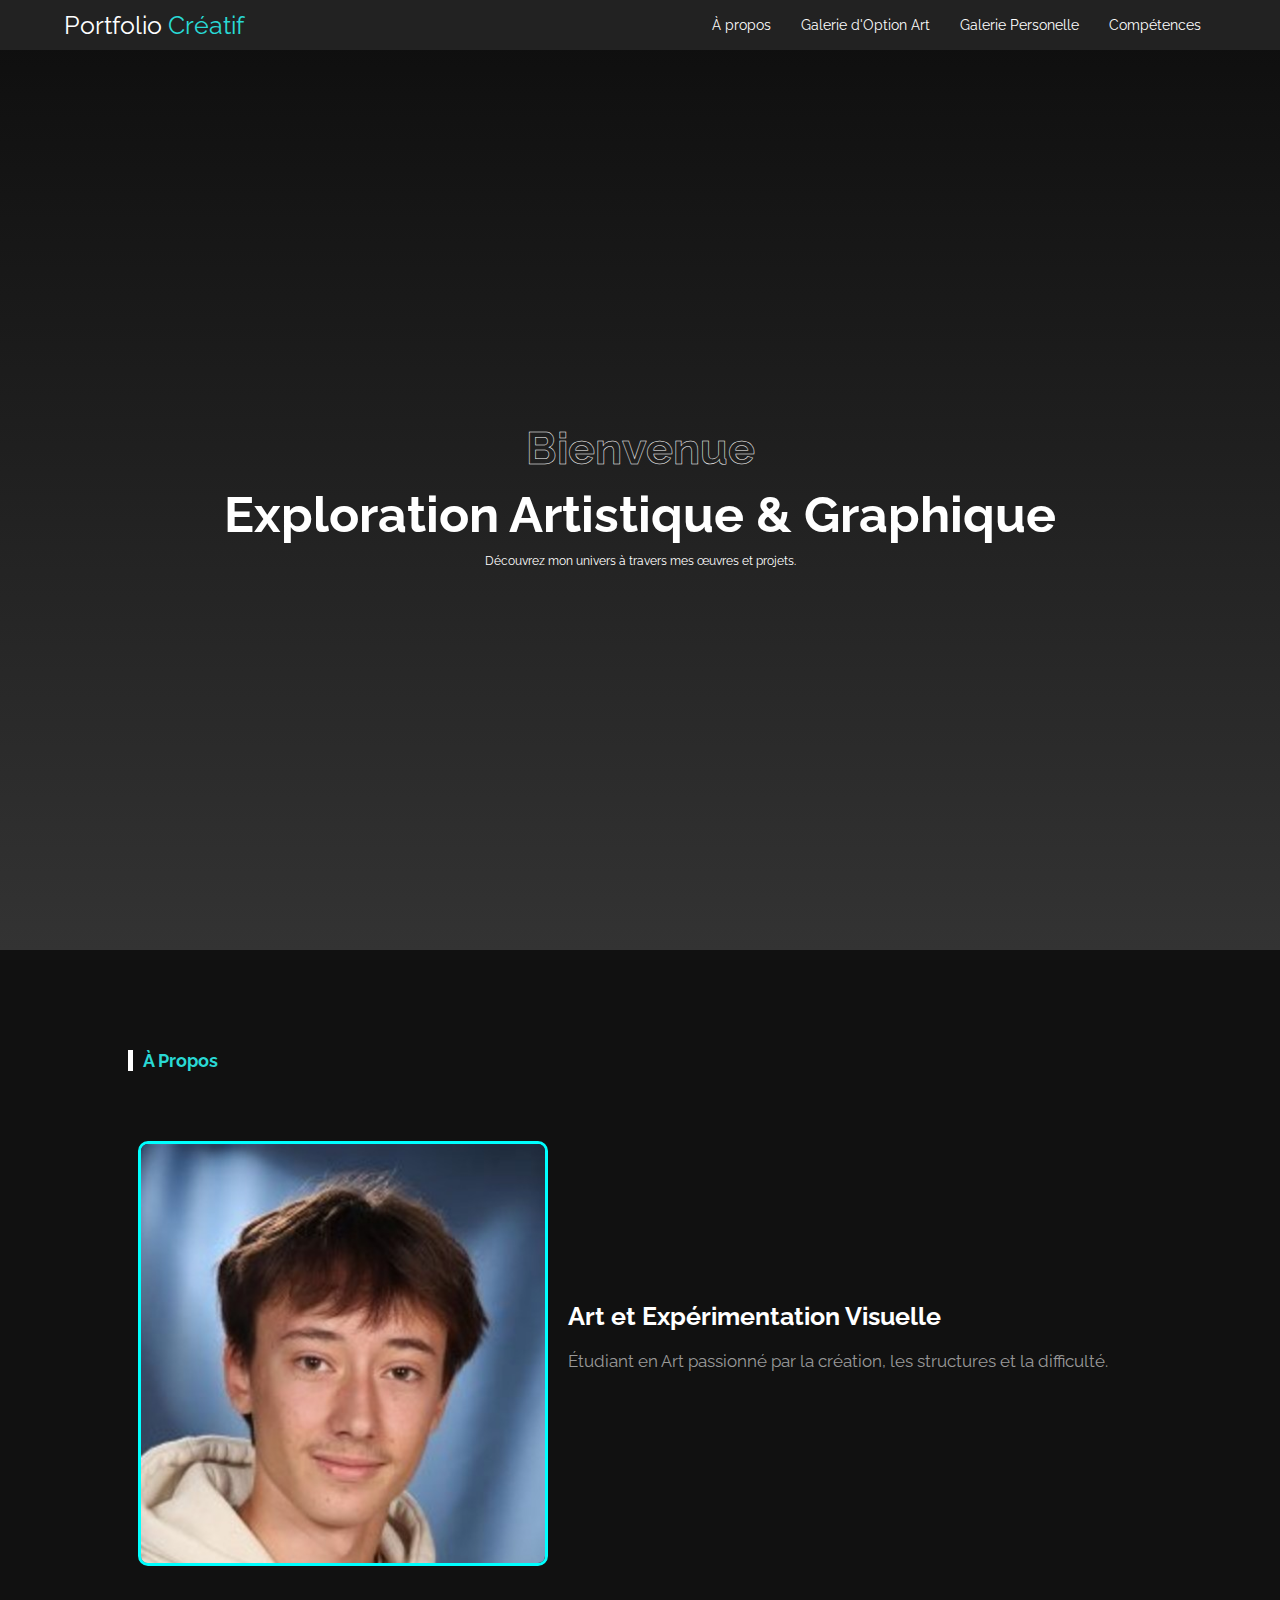
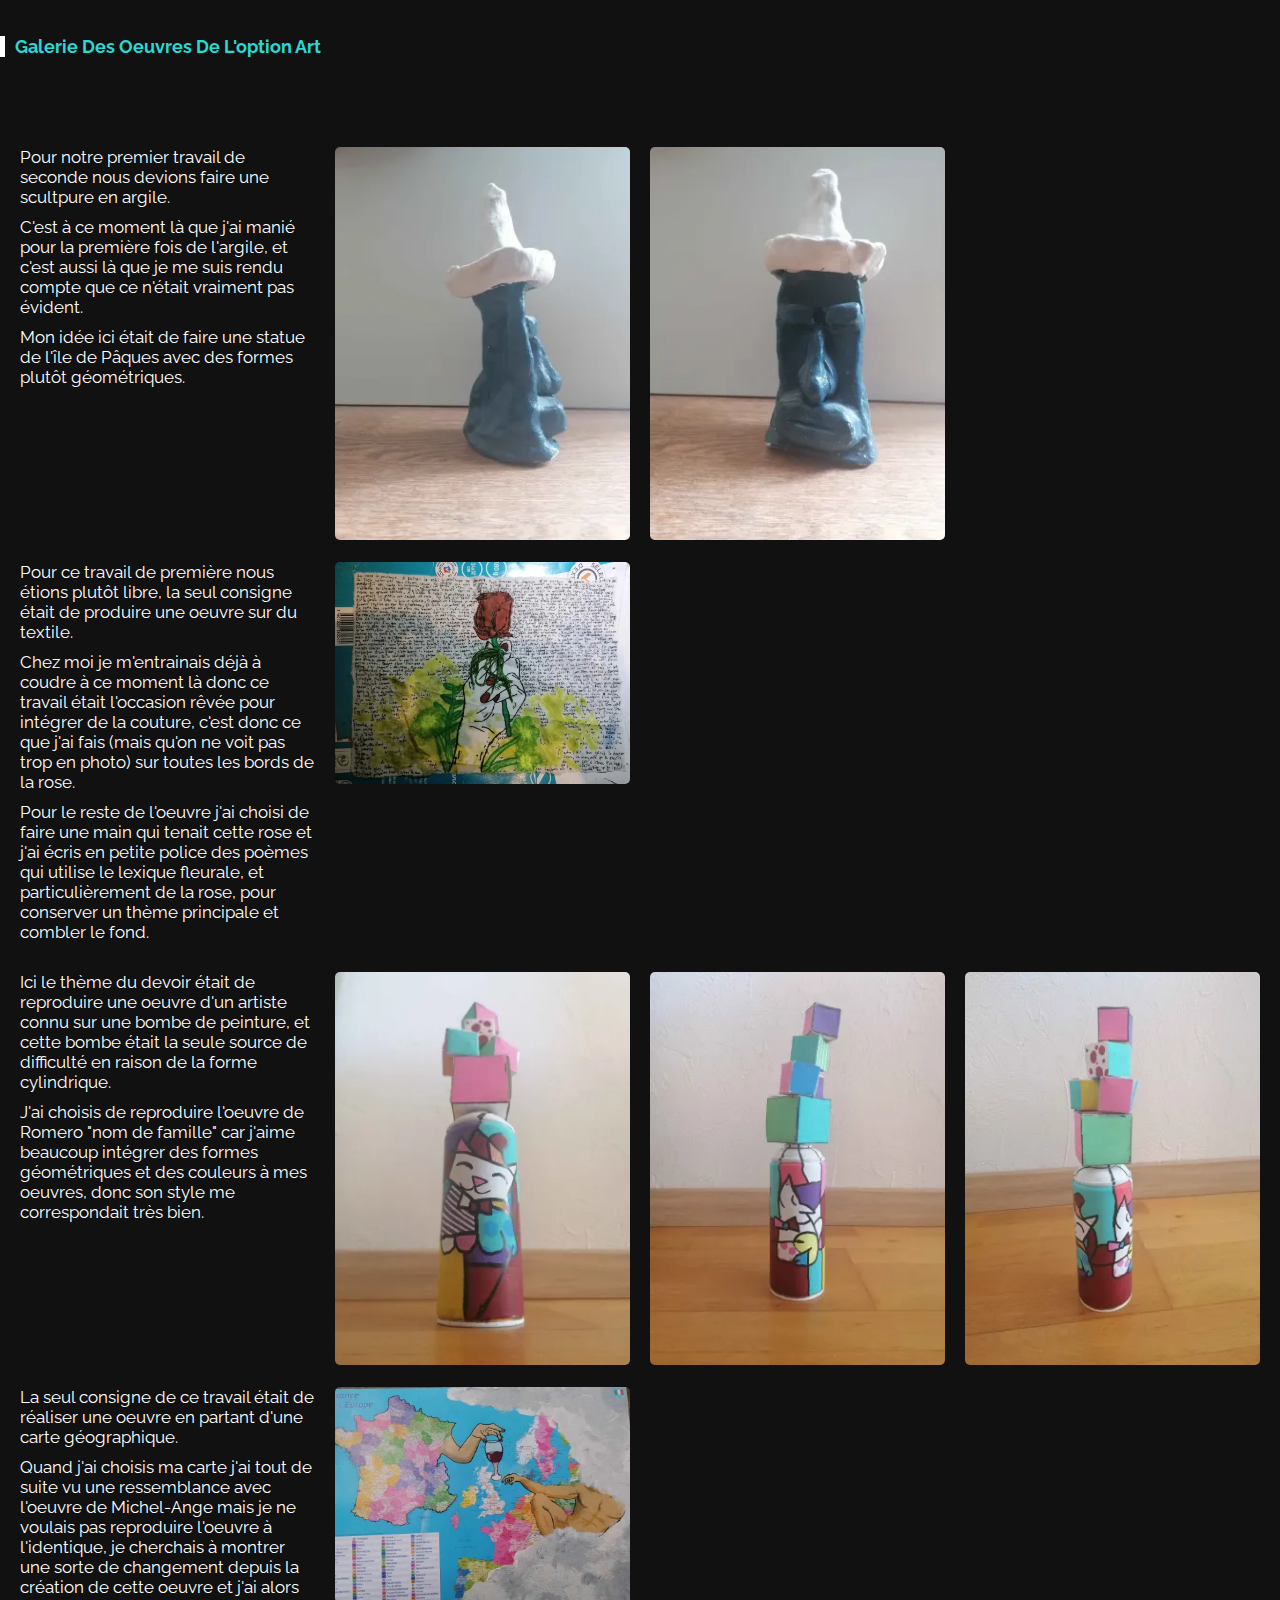
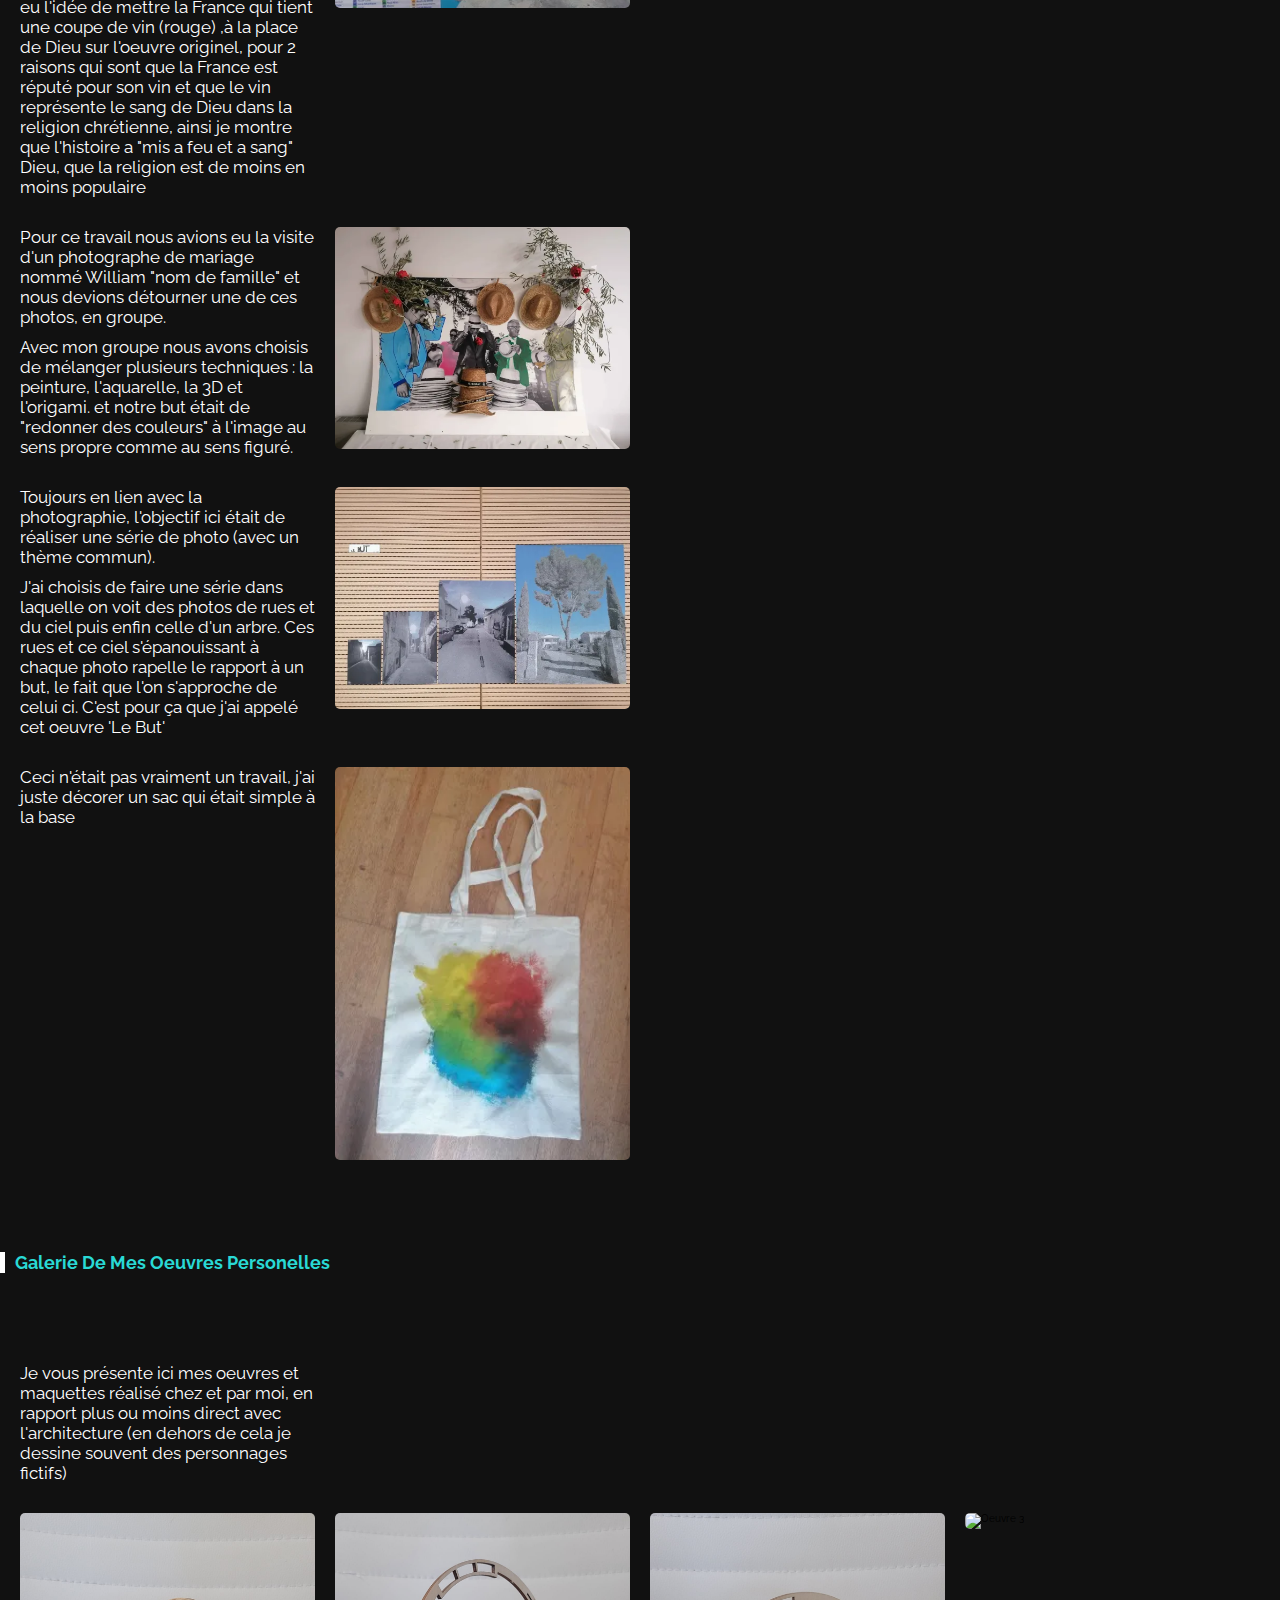
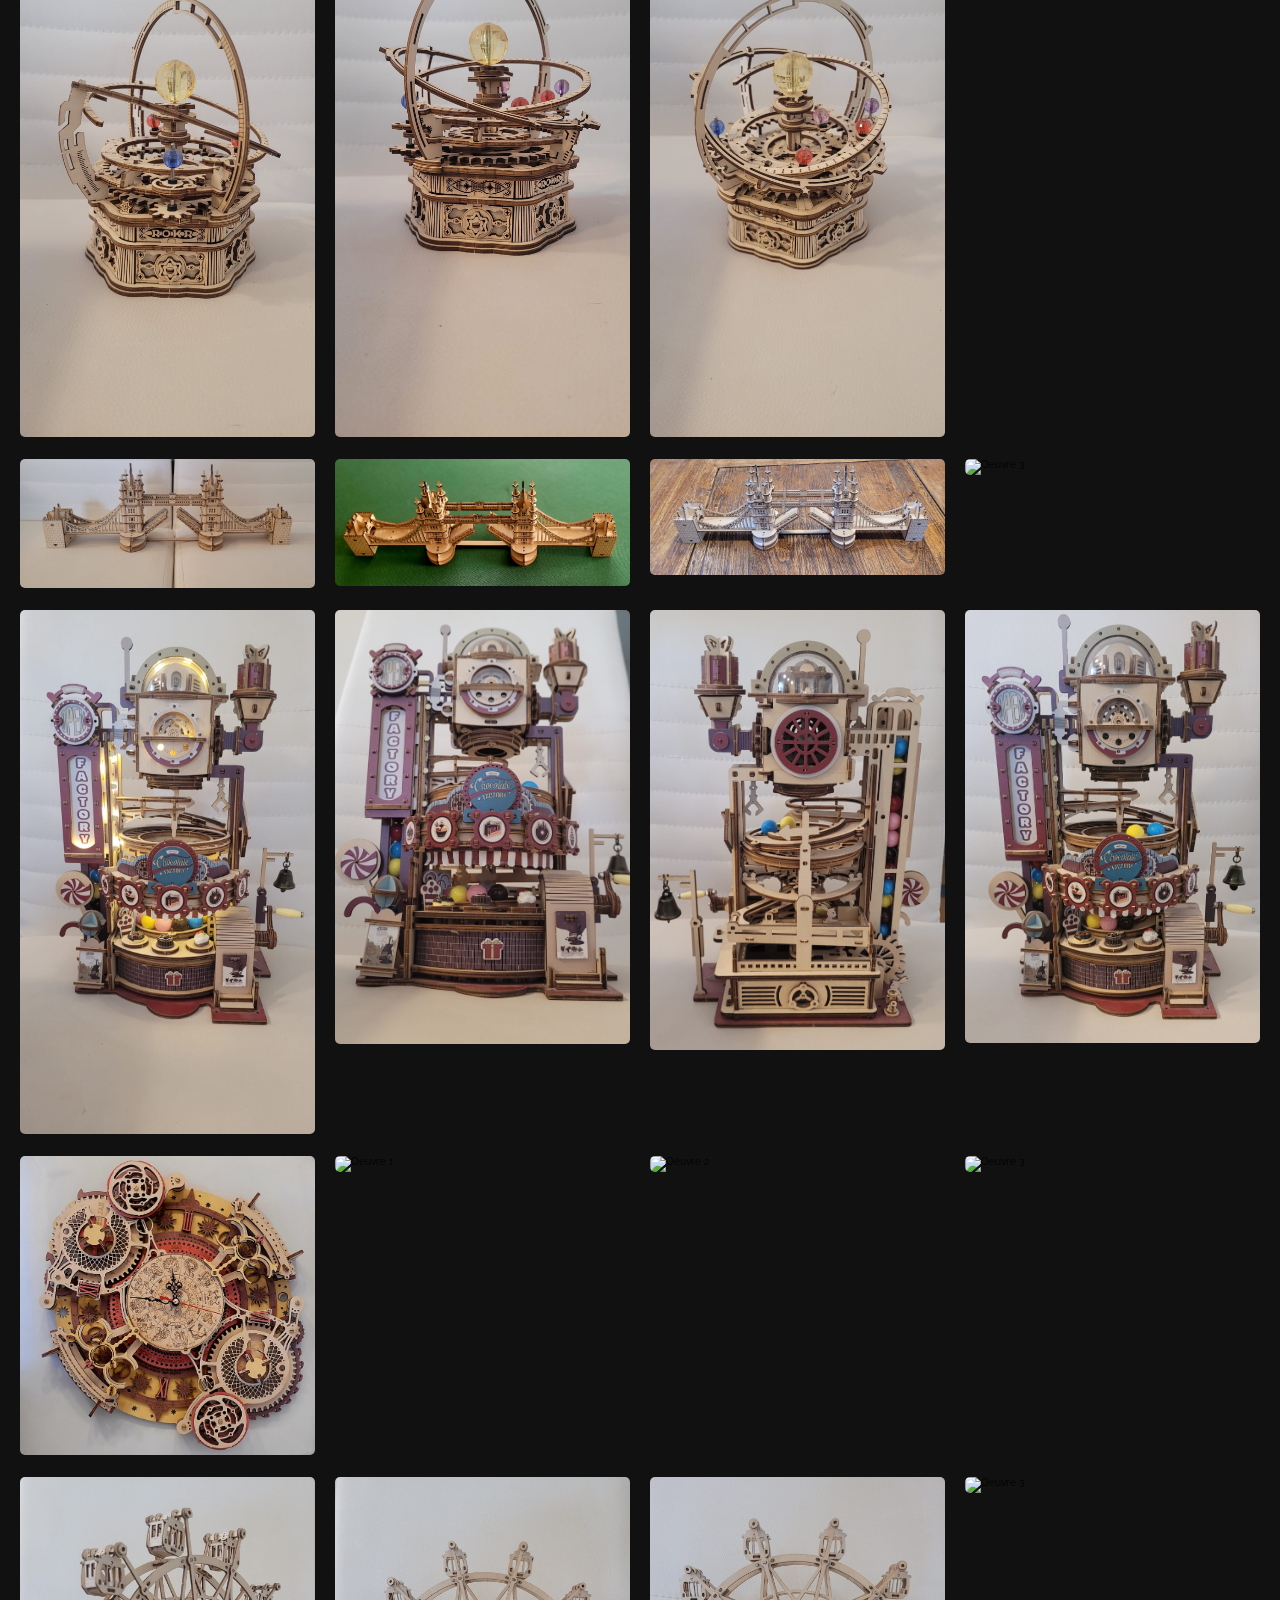
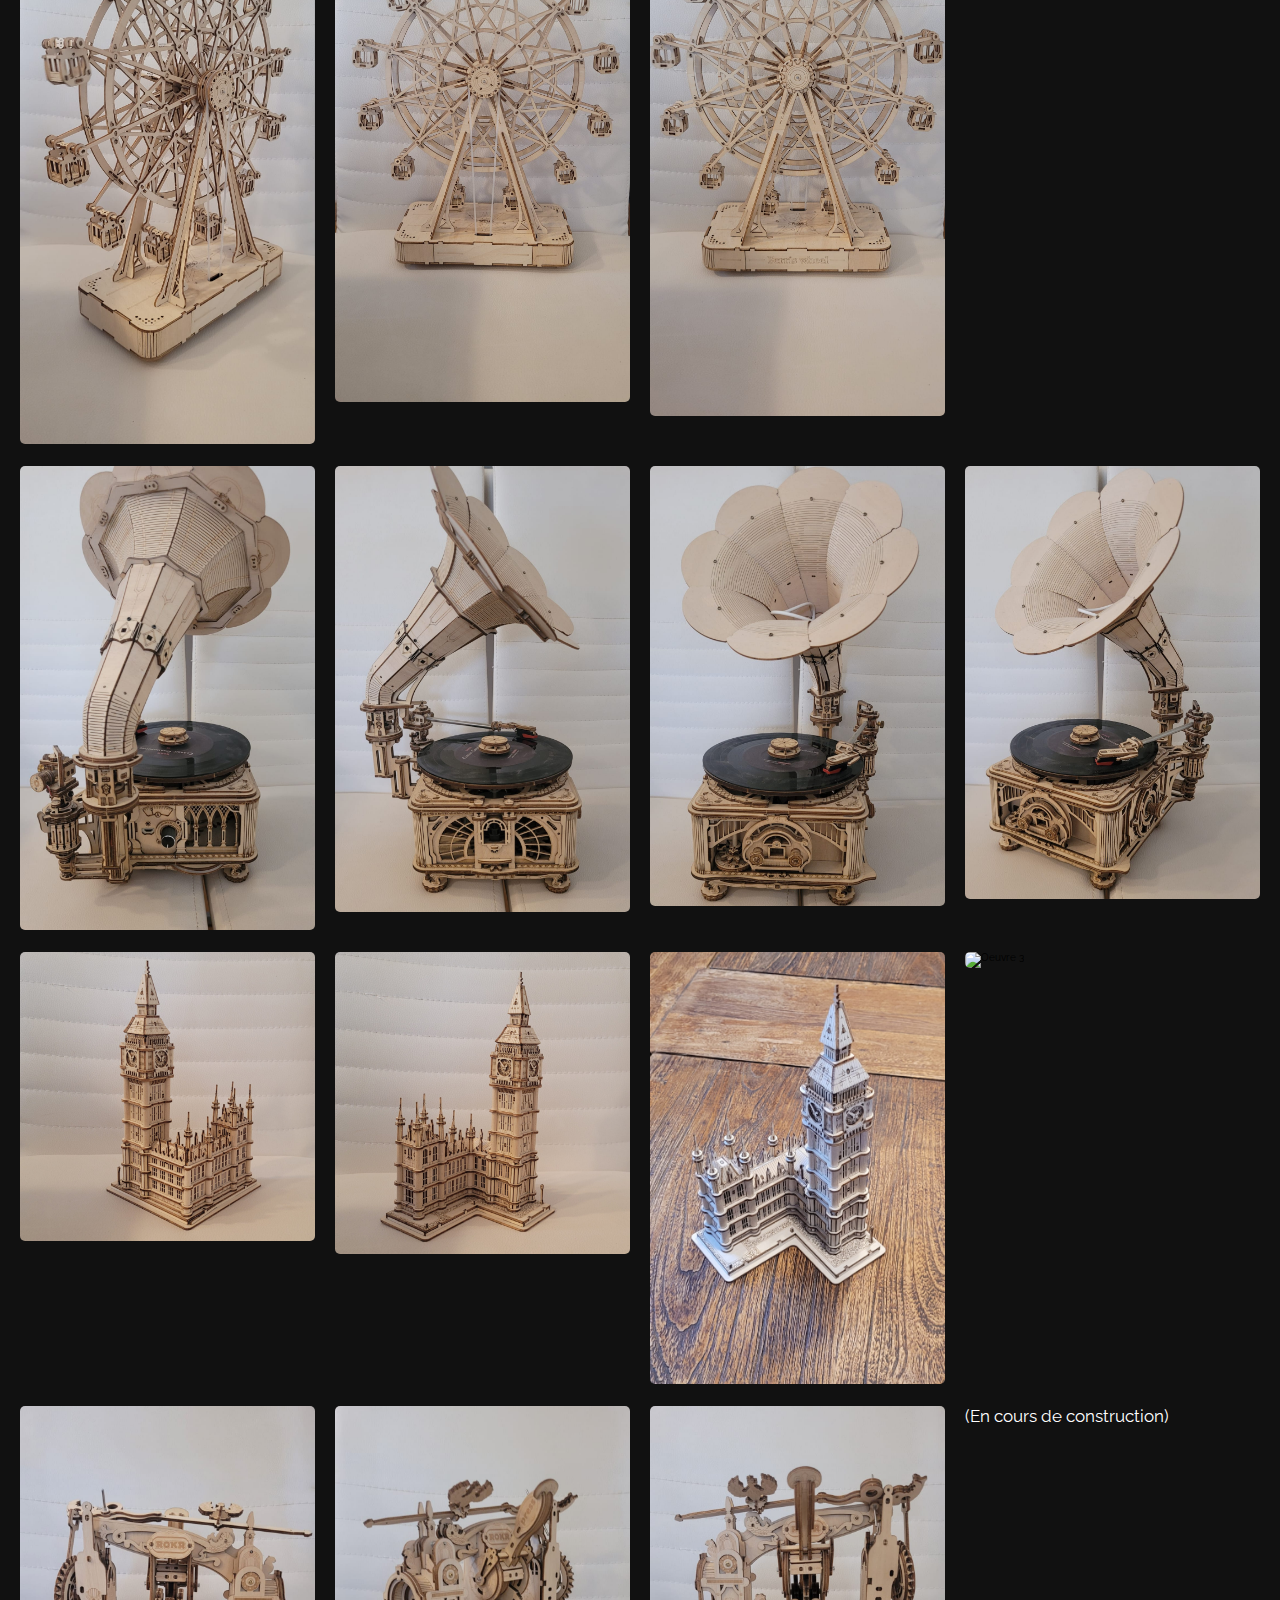
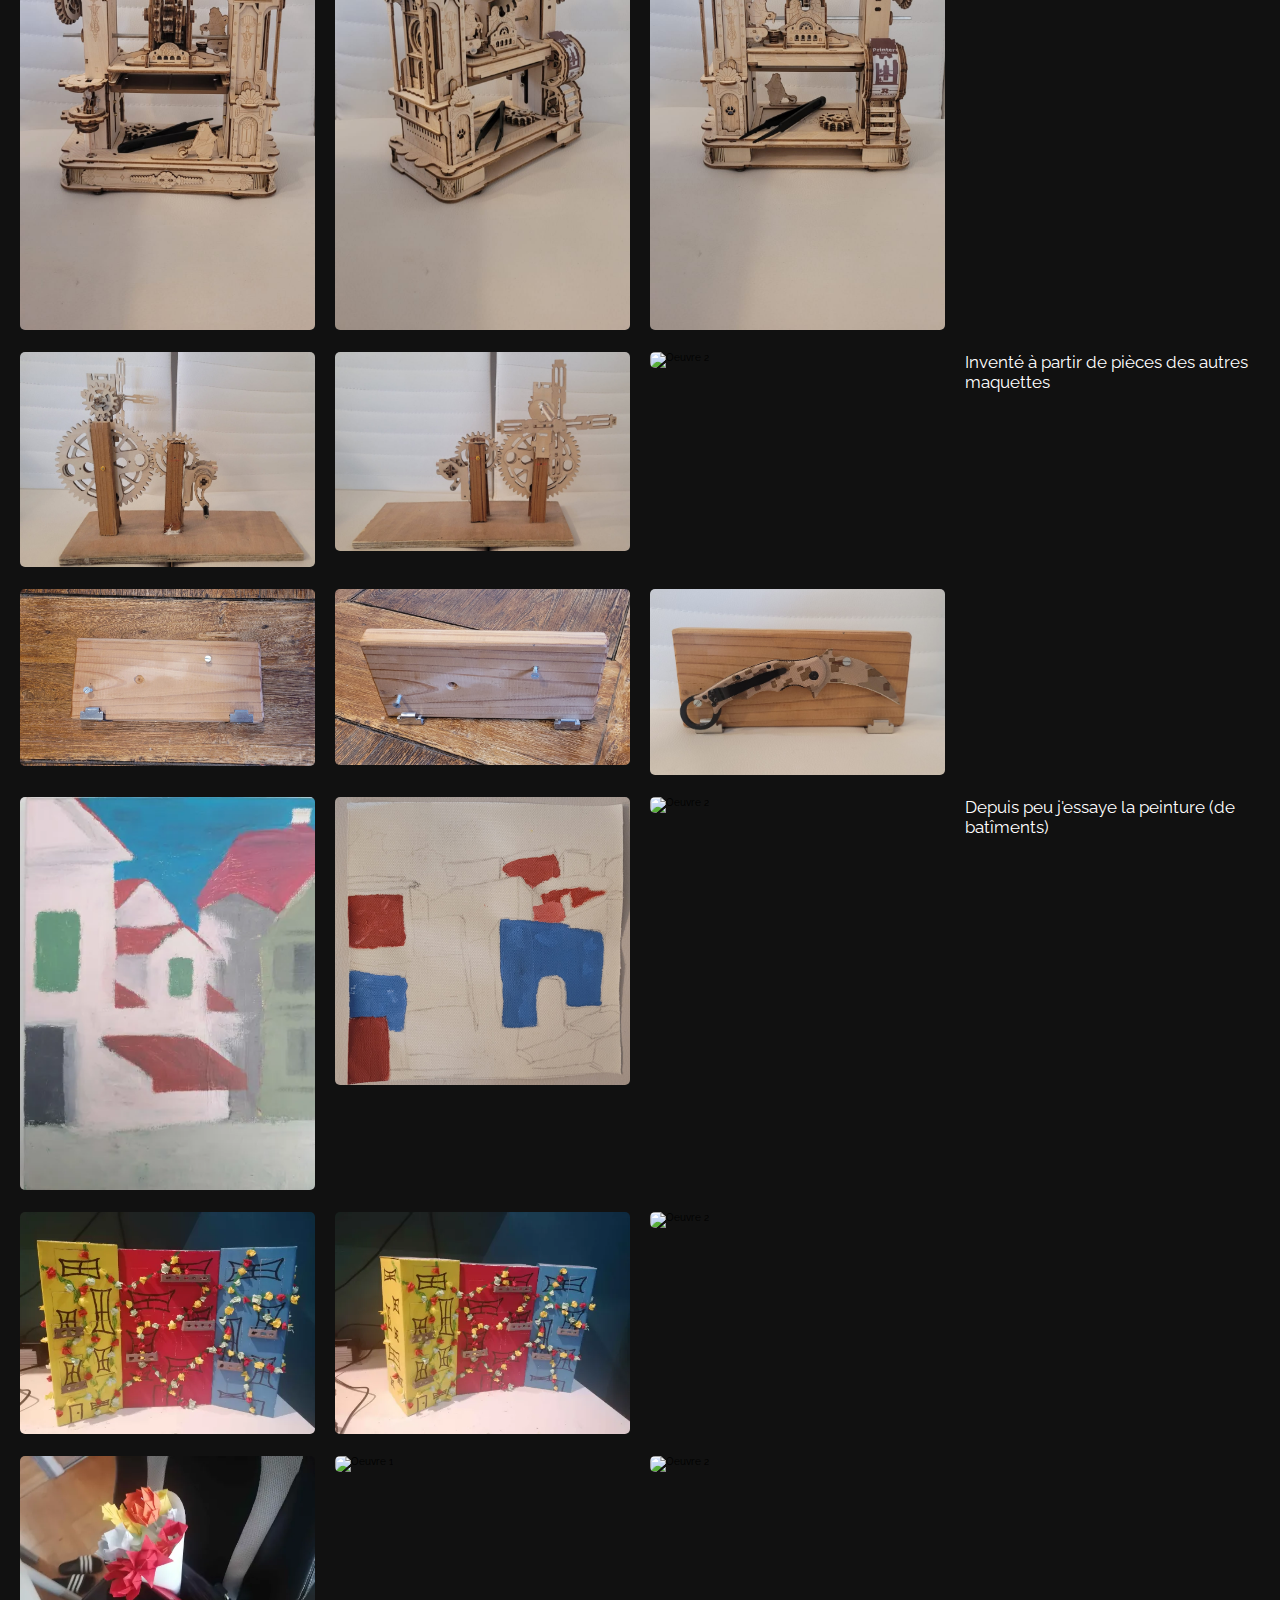
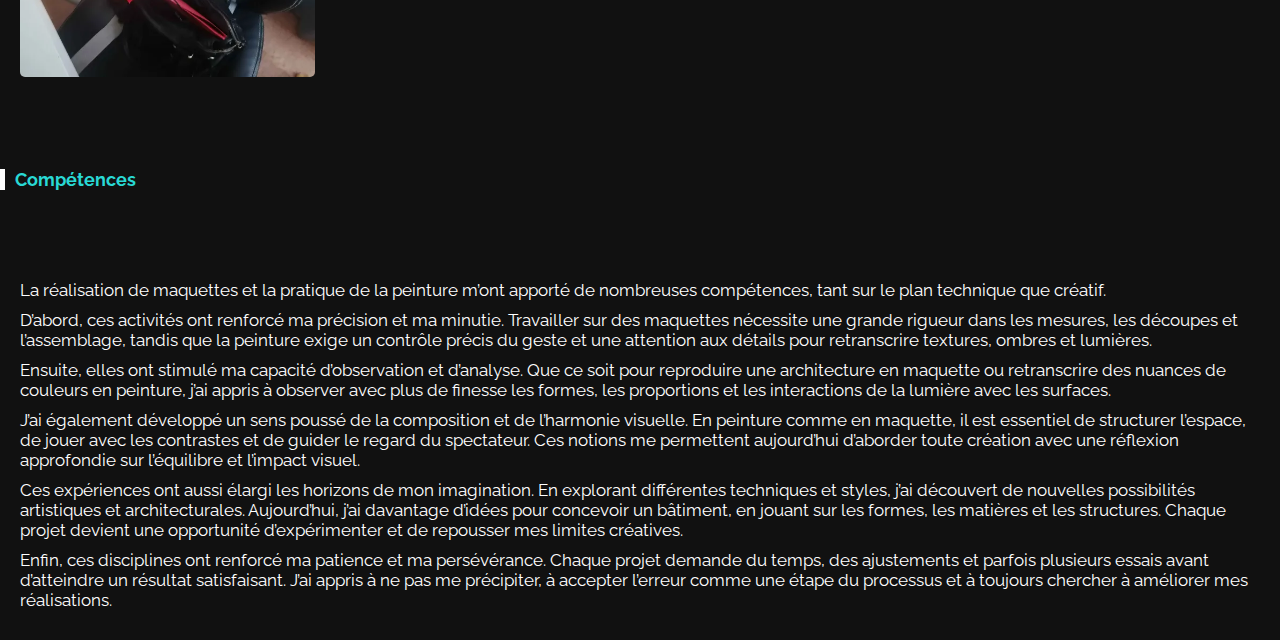
==== index.html @ 77fd4513 "Update and rename Portfolio.html to index.html" ====
<!DOCTYPE html>
<html lang="fr">
<head>
    <meta charset="UTF-8">
    <meta name="viewport" content="width=device-width, initial-scale=1.0">
    <title>CV Créatif</title>
    <link rel="stylesheet" href="CSS.css">
</head>
<body>
    <header>
        <div class="logo">
            <a href="index.html"> <span>Portfolio</span> Créatif</a>
        </div>
        <ul class="menu">
            <li><a href="#a-propos">À propos</a></li>
            <li><a href="#galerie">Galerie d'Option Art</a></li>
            <li><a href="#galeriePerso">Galerie Personelle</a></li>
            <li><a href="#competences">Compétences</a></li>

        </ul>
        <div class="responsive-menu"></div>
    </header>

    <section id="home">
        <h2>Bienvenue</h2>
        <h4>Exploration Artistique & Graphique</h4>
        <p>Découvrez mon univers à travers mes œuvres et projets.</p>
    </section>

    <section id="a-propos">
        <h1 class="title">À propos</h1>
        <div class="img-desc">
            <div class="left">
                <img src="Moi.jpg" alt="Portrait">
            </div>
            <div class="right">
                <h3>Art et Expérimentation Visuelle</h3>
                <p>Étudiant en Art passionné par la création, les structures et la difficulté.</p>
            </div>
        </div>
    </section>

    <section id="galerie">
        <h1 class="title">Galerie des Oeuvres de l'option art</h1>
        <div class="gallery-grid">
            <div>
                <p>Pour notre premier travail de seconde nous devions faire
                une scultpure en argile.</p>
                <p>C'est à ce moment là que j'ai manié pour la première fois
                de l'argile, et c'est aussi là que je me suis rendu compte
                que ce n'était vraiment pas évident.</p>
                <p>Mon idée ici était de faire une statue de l'île de Pâques
                avec des formes plutôt géométriques.</p>
            </div>
            <div class="box">
                <img src="OptionArt/Pâque1.png" alt="Oeuvre 1">
                <div class="overlay">Oeuvre de Seconde</div>
            </div>
            <div class="box">
                <img src="OptionArt/Pâque2.png" alt="Oeuvre 1">
                <div class="overlay">Oeuvre de Seconde</div>
            </div>
            <div>
                <p></p>
            </div>

            <!--2ème ligne-->

            <div>
                <p>Pour ce travail de première nous étions plutôt libre, la
                seul consigne était de produire une oeuvre sur du textile.</p>
                <p>Chez moi je m'entrainais déjà à coudre à ce moment là donc ce
                travail était l'occasion rêvée pour intégrer de la couture,
                c'est donc ce que j'ai fais (mais qu'on ne voit pas trop en photo)
                sur toutes les bords de la rose.</p>
                <p>Pour le reste de l'oeuvre j'ai choisi de faire une main qui tenait cette rose
                et j'ai écris en petite police des poèmes qui utilise le lexique fleurale, et particulièrement
                de la rose, pour conserver un thème principale et combler le fond.
                </p>
            </div>
            <div class="box">
                <img src="OptionArt/RosePoème.png" alt="Oeuvre 1">
                <div class="overlay">Oeuvre de Première</div>
            </div>
            <div>
                <p></p>
            </div>
            <div>
                <p></p>
            </div>

            <!--3ème ligne-->

            <div>
                <p>Ici le thème du devoir était de reproduire une oeuvre d'un artiste connu sur une bombe
                de peinture, et cette bombe était la seule source de difficulté en raison de la forme cylindrique.
                </p>
                <p>J'ai choisis de reproduire l'oeuvre de Romero "nom de famille" car j'aime beaucoup intégrer des formes
                géométriques et des couleurs à mes oeuvres, donc son style me correspondait très bien.
                </p>            
            </div>
            <div class="box">
                <img src="OptionArt/BombeCouleur1.png" alt="Oeuvre 1">
                <div class="overlay">Oeuvre de Première</div>
            </div>
            <div class="box">
                <img src="OptionArt/BombeCouleur3.png" alt="Oeuvre 2">
                <div class="overlay">Oeuvre de Première</div>
            </div>
            <div class="box">
                <img src="OptionArt/BombeCouleur4.png" alt="Oeuvre 3">
                <div class="overlay">Oeuvre de Première</div>
            </div>

            <!--4ème ligne-->
            
            <div>
                <p>La seul consigne de ce travail était de réaliser une oeuvre en partant d'une carte géographique.
                </p>
                <p>Quand j'ai choisis ma carte j'ai tout de suite vu une ressemblance avec l'oeuvre de Michel-Ange mais je ne voulais pas 
                reproduire l'oeuvre à l'identique, je cherchais à montrer une sorte de 
                changement depuis la création de cette oeuvre et j'ai alors eu l'idée de mettre la France qui tient une coupe de vin (rouge)
                ,à la place de Dieu sur l'oeuvre originel, pour 2 raisons qui sont que la France est réputé pour son vin et que le vin
                représente le sang de Dieu dans la religion chrétienne, ainsi je montre que l'histoire a "mis a feu et a sang" Dieu, que la religion
                est de moins en moins populaire
                </p>
            </div>
            <div class="box">
                <img src="OptionArt/CarteAnge1.png" alt="Oeuvre 1">
                <div class="overlay">Oeuvre de Terminale</div>
            </div>
            <div>
                <p></p>
            </div>
            <div>
                <p></p>
            </div>

            <!--5ème ligne-->
            
            <div>
                <p>Pour ce travail nous avions eu la visite d'un photographe de mariage nommé William "nom de famille" et nous devions
                    détourner une de ces photos, en groupe.
                </p>
                <p>Avec mon groupe nous avons choisis de mélanger plusieurs techniques : la peinture, l'aquarelle, la 3D et l'origami.
                    et notre but était de "redonner des couleurs" à l'image au sens propre comme au sens figuré.
                </p>
            </div>
            <div class="box">
                <img src="OptionArt/PhotoMariage.png" alt="Oeuvre 1">
                <div class="overlay">Oeuvre Terminale</div>
            </div>
            <div>
                <p></p>
            </div>
            <div>
                <p></p>
            </div>

            <!--6ème ligne-->

            <div>
                <p>Toujours en lien avec la photographie, l'objectif ici était de réaliser une série de photo (avec un thème commun).</p>
                <p>J'ai choisis de faire une série dans laquelle on voit des photos de rues et du ciel puis enfin celle d'un arbre.
                    Ces rues et ce ciel s'épanouissant à chaque photo rapelle le rapport à un but, le fait que l'on s'approche de celui ci.
                    C'est pour ça que j'ai appelé cet oeuvre 'Le But'
                </p>
            </div>
            <div class="box">
                <img src="OptionArt/SériePhoto.png" alt="Oeuvre 1">
                <div class="overlay">Oeuvre Terminale</div>
            </div>
            <div>
                <p></p>
            </div>
            <div>
                <p></p>
            </div>

            <!--7ème ligne-->

            <div>
                <p>Ceci n'était pas vraiment un travail, j'ai juste décorer un sac qui était simple à la base</p>
            </div>
            <div class="box">
                <img src="OptionArt/TotBag.png" alt="Oeuvre 1">
                <div class="overlay">Oeuvre Terminale</div>
            </div>
            <div>
                <p></p>
            </div>
            <div>
                <p></p>
            </div>
        </div>
    </section>

<!--#####################################################################################################-->
<!--#####################################################################################################-->
<!--#####################################################################################################-->

    <section id="galeriePerso">
        <h1 class="title">Galerie de mes oeuvres personelles</h1>
        <div class="gallery-grid">

            <div class="">
                <p>Je vous présente ici mes oeuvres et maquettes réalisé chez et par moi, en rapport plus ou moins direct avec l'architecture
                    (en dehors de cela je dessine souvent des personnages fictifs)
                </p>
            </div>
            <div class="">
                <p></p>
            </div>
            <div class="">
                <p></p>
            </div>
            <div class="">
                <p></p>
            </div>

            <div>
                <img src="OptionArt/OeuvrePerso/Astrologie1.jpeg" alt="Oeuvre 1">
            </div>
            <div class="box">
                <img src="OptionArt/OeuvrePerso/Astrologie2.jpeg" alt="Oeuvre ">
            </div>
            <div class="box">
                <img src="OptionArt/OeuvrePerso/Astrologie3.jpeg" alt="Oeuvre ">
            </div>
            <div class="">
                <img src="" alt="Oeuvre 3">
            </div>

            <!--1ère ligne-->

            <div>
                <img src="OptionArt/OeuvrePerso/Pont1.jpeg" alt="Oeuvre 1">
            </div>
            <div class="box">
                <img src="OptionArt/OeuvrePerso/Pont2.jpeg" alt="Oeuvre 1">
            </div>
            <div class="box">
                <img src="OptionArt/OeuvrePerso/Pont3.jpeg" alt="Oeuvre 2">
            </div>
            <div class="">
                <img src="" alt="Oeuvre 3">
            </div>

            <!--2ème ligne-->

            <div>
                <img src="OptionArt/OeuvrePerso/Chocolaterie1.jpeg" alt="Oeuvre 1">
            </div>
            <div class="box">
                <img src="OptionArt/OeuvrePerso/Chocolaterie2.jpeg" alt="Oeuvre 1">
            </div>
            <div class="box">
                <img src="OptionArt/OeuvrePerso/Chocolaterie3.jpeg" alt="Oeuvre 2">
            </div>
            <div class="box">
                <img src="OptionArt/OeuvrePerso/Chcoloaterie4.jpeg" alt="Oeuvre 2">
            </div>

            <!--2ème ligne-->

            <div>
                <img src="OptionArt/OeuvrePerso/Horloge1.jpeg" alt="Oeuvre 1">
            </div>
            <div class="">
                <img src="" alt="Oeuvre 1">
            </div>
            <div class="">
                <img src="" alt="Oeuvre 2">
            </div>
            <div class="">
                <img src="" alt="Oeuvre 3">
            </div>

            <!--2ème ligne-->

            <div>
                <img src="OptionArt/OeuvrePerso/Roue1.jpeg" alt="Oeuvre 1">
            </div>
            <div class="box">
                <img src="OptionArt/OeuvrePerso/Roue2.jpeg" alt="Oeuvre 1">
            </div>
            <div class="box">
                <img src="OptionArt/OeuvrePerso/Roue3.jpeg" alt="Oeuvre 2">
            </div>
            <div class="">
                <img src="" alt="Oeuvre 3">
            </div>

            <!--2ème ligne-->

            <div>
                <img src="OptionArt/OeuvrePerso/Vinyle1.jpeg" alt="Oeuvre 1">
            </div>
            <div class="box">
                <img src="OptionArt/OeuvrePerso/Vynile2.jpeg" alt="Oeuvre 1">
            </div>
            <div class="box">
                <img src="OptionArt/OeuvrePerso/Vinyle3.jpeg" alt="Oeuvre 2">
            </div>
            <div class="box">
                <img src="OptionArt/OeuvrePerso/Vinyle4.jpeg" alt="Oeuvre 3">
            </div>

            <!--2ème ligne-->

            <div>
                <img src="OptionArt/OeuvrePerso/Tour11.jpeg" alt="Oeuvre 1">
            </div>
            <div class="box">
                <img src="OptionArt/OeuvrePerso/Tour2.jpeg" alt="Oeuvre 1">
            </div>
            <div class="box">
                <img src="OptionArt/OeuvrePerso/Tour3.jpeg" alt="Oeuvre 2">
            </div>
            <div class="">
                <img src="" alt="Oeuvre 3">
            </div>

            <!--2ème ligne-->

            <div>
                <img src="OptionArt/OeuvrePerso/Presse1.jpeg" alt="Oeuvre 1">
            </div>
            <div class="box">
                <img src="OptionArt/OeuvrePerso/Presse2.jpeg" alt="Oeuvre 1">
            </div>
            <div class="box">
                <img src="OptionArt/OeuvrePerso/Presse3.jpeg" alt="Oeuvre 2">
            </div>
            <div class="">
                <p>(En cours de construction)</p>
            </div>

            <!--2ème ligne-->

            <div>
                <img src="OptionArt/OeuvrePerso/Eolienne1.jpeg" alt="Oeuvre 1">
            </div>
            <div class="box">
                <img src="OptionArt/OeuvrePerso/Eolienne3.jpeg" alt="Oeuvre 1">
            </div>
            <div class="">
                <img src="" alt="Oeuvre 2">
            </div>
            <div class="">
                <p>Inventé à partir de pièces des autres maquettes</p>
            </div>

            <!--2ème ligne-->

            <div>
                <img src="OptionArt/OeuvrePerso/Couteau1.jpeg" alt="Oeuvre 1">
            </div>
            <div class="box">
                <img src="OptionArt/OeuvrePerso/Couteau2.jpeg" alt="Oeuvre 1">
            </div>
            <div class="box">
                <img src="OptionArt/OeuvrePerso/Couteau3.jpeg" alt="Oeuvre 2">
            </div>
            <div class="">
                <p></p>
            </div>

            <!--2ème ligne-->

            <div>
                <img src="OptionArt/OeuvrePerso/PeintureMaison.png" alt="Oeuvre 1">
            </div>
            <div class="box">
                <img src="OptionArt/OeuvrePerso/Peinture.jpeg" alt="Oeuvre 1">
            </div>
            <div class="">
                <img src="" alt="Oeuvre 2">
            </div>
            <div class="">
                <p>Depuis peu j'essaye la peinture (de batîments)</p>
            </div>

            <!--2ème ligne-->

            <div>
                <img src="OptionArt/OeuvrePerso/CalendrierImmeuble1.png" alt="Oeuvre 1">
            </div>
            <div class="box">
                <img src="OptionArt/OeuvrePerso/CalendrierImmeuble2.png" alt="Oeuvre 1">
            </div>
            <div class="">
                <img src="" alt="Oeuvre 2">
            </div>
            <div class="">
                <p></p>
            </div>

            <!--2ème ligne-->

            <div>
                <img src="OptionArt/OeuvrePerso/Fleur.png" alt="Oeuvre 1">
            </div>
            <div class="">
                <img src="" alt="Oeuvre 1">
            </div>
            <div class="">
                <img src="" alt="Oeuvre 2">
            </div>
            <div class="">
                <p></p>
            </div>


        </div>
    </section>



    <section id="competences">
        <h1 class="title">Compétences</h1>
        <div class="gallery-grid">

            <div class="">
                <p>La réalisation de maquettes et la pratique de la peinture m’ont apporté de nombreuses compétences, tant sur le plan technique que créatif.
                </p>
                <p>D’abord, ces activités ont renforcé ma précision et ma minutie. Travailler sur des maquettes nécessite une grande rigueur dans les mesures, les découpes et l’assemblage, tandis que la peinture exige un contrôle précis du geste et une attention aux détails pour retranscrire textures, ombres et lumières.</p>
                <p>Ensuite, elles ont stimulé ma capacité d’observation et d’analyse. Que ce soit pour reproduire une architecture en maquette ou retranscrire des nuances de couleurs en peinture, j’ai appris à observer avec plus de finesse les formes, les proportions et les interactions de la lumière avec les surfaces.</p>
                <p>J’ai également développé un sens poussé de la composition et de l’harmonie visuelle. En peinture comme en maquette, il est essentiel de structurer l’espace, de jouer avec les contrastes et de guider le regard du spectateur. Ces notions me permettent aujourd’hui d’aborder toute création avec une réflexion approfondie sur l’équilibre et l’impact visuel.</p>
                <p>Ces expériences ont aussi élargi les horizons de mon imagination. En explorant différentes techniques et styles, j’ai découvert de nouvelles possibilités artistiques et architecturales. Aujourd’hui, j’ai davantage d’idées pour concevoir un bâtiment, en jouant sur les formes, les matières et les structures. Chaque projet devient une opportunité d’expérimenter et de repousser mes limites créatives.</p>
                <p>Enfin, ces disciplines ont renforcé ma patience et ma persévérance. Chaque projet demande du temps, des ajustements et parfois plusieurs essais avant d’atteindre un résultat satisfaisant. J’ai appris à ne pas me précipiter, à accepter l’erreur comme une étape du processus et à toujours chercher à améliorer mes réalisations.</p>

    </section>


</body>
</html>
---- CSS.css ----
@import url('https://fonts.googleapis.com/css2?family=Raleway:wght@100;200;400;500&display=swap');
*{
    margin: 0;
    padding: 0;
    box-sizing: border-box;
    font-family: 'Raleway', sans-serif;
}
a {
    text-decoration: 0;
}
html {
    font-size: 62.5%;
    scroll-behavior: smooth;
    scroll-padding-top: 9px;
}
::-webkit-scrollbar {
    width: 8px;
}
::-webkit-scrollbar-thumb {
    background-color: #ccc;
}
body {
    background-color: #111;
}
section {
    margin-top: 50px;
}

header {
    background-color: #222;
    position: fixed;
    top: 0;
    left: 0;
    right: 0;
    z-index: 1000;
    display: flex;
    align-items: center;
    justify-content: space-between;
    height: 50px;
    padding: 0 5%;

}
header  .logo a {
    font-size: 25px;
    color: #29d9d5;
 
}
header  .logo a span {
    color: #fff;
}
.menu {
    display: flex;
    align-items: center;
}
.menu li  {
    margin: 0 15px;
    list-style-type: none;
}
.menu li a {
    color: #fff;
    font-size: 14px;
}
.btn-reservation {
    color: #29d9d5;
    font-size: 14px;
    border: 2px solid #29d9d5;
    padding: 5px 20px;
    transition: 0.5s;
    font-weight: bolder;
}
.btn-reservation:hover {
    background-color: #29d9d5;
    color: #fff;
 
}

/* Home acceuil CSS */

#home {
    background: linear-gradient(rgba(0,0,0,0.1),#333), url("images/img1.jpg");
    background-position: center;
    background-size: cover;
    height: 100vh;
    display: flex;
    align-items: center;
    justify-content: center;
    flex-direction: column;
    position: relative;
}
#home h2 {
    font-size: 45px;
    margin-bottom: 10px;
    -webkit-text-stroke: rgb(255, 255, 255) 0.5px;
    color: transparent;
}
#home h4 {
    font-size: 50px;
    color: #fff;
    margin-bottom: 10px;
    text-transform: capitalize;
}
#home p {
    color: #fff;
    margin-bottom: 10px;
    font-size: 12px;
}

p {
    color: #fff;
    margin-bottom: 10px;
    font-size: 17px;
}

.home-btn {
    margin-bottom: 20px;
}

.find_trip {
    background-color: #222;
    padding: 20px;
    width: 70%;
    position: absolute;
    bottom: -50px;
}
.find_trip form {
    display: flex;
    justify-content: space-between;
    align-items: flex-end;
    width: 100%;
}
.find_trip form div , .find_trip form input[type="submit"]{
    display: flex;
    flex-direction: column;
    width: 20%;
}
.find_trip form label {
    color: #999;
    font-size: 15px;
    margin-bottom: 10px;
}
.find_trip form input {
    padding: 5px 20px;
    background-color: transparent;
    border: 1px solid #29d9d5;
    outline: 0;
    width: 100%;
    font-size: 13px;
    color: #fff;
}
.find_trip form input[type="submit"] {
    display: flex;
    align-items: center;
    text-transform: uppercase;
    color: #29d9d5;
    cursor: pointer;
    transition: 0.5s;
}
.find_trip form input[type="submit"]:hover {
    box-shadow: 0 0 10px #29d9d5;
}

/*A propos CSS*/
#a-propos {
    margin-top: 100px;
    margin-bottom: 50px;
    padding: 0 10%;
    width: 100%;
}
.title {
    text-transform: capitalize;
    margin: 70px 0;
    font-weight: bold;
    color: #29d9d5;
    position: relative;
    margin-left:15px;
    font-size: 18px;

}
.title::after {
    position: absolute;
    left: -15px;
    content: "";
    height: 100%;
    background-color: #fff;
    width: 5px;
}
.img-desc {
    display: flex;
    align-items: center;
    justify-content: space-between;
    width: 100%;
}

.img-desc .left {
    position: relative;
    margin-left: 10px;
    height: 425px;
    width: 40%;
}

.left {
    width: 250px; /* Ajuste la largeur du cadre */
    height: 250px; /* Ajuste la hauteur du cadre */
    overflow: hidden; /* Coupe ce qui dépasse */
    border: 3px solid #00ffff; /* Bordure cyan */
    border-radius: 10px;
    display: flex; 
    justify-content: center; 
    align-items: center;
}

.left img {
    width: 100%; /* Ajuste la largeur */
    height: 100%; /* Ajuste la hauteur */
    object-fit: cover; /* Remplit bien le cadre sans être déformé */
}
.img-desc .right {
    width: 57%;
}

.img-desc .left video {
    width: 100%;
    height: 100%;
    position: relative;
    box-shadow: 0 0 10px #29d9d5;
}

.img-desc .left::after {
    position: absolute;
    bottom: -10px;
    right: 10px;
    content: "";
    height: 100%;
    background-color: #29d9d5;
    width: 100%;
    z-index: -1;
}
.img-desc .right h3 {
    color: #fff;
    font-size: 25px;
    margin-bottom: 20px;

}
.img-desc .right p {
    color: #999;
    font: 14px;
    margin-bottom: 36px;
}
.img-desc .right a {
    border: 1px solid #29d9d5;
    color: #29d9d5;
    font-size: 14px;
    padding: 8px 25px;
    font-weight: bold;
}

.gallery-grid {
    display: grid;
    grid-template-columns: repeat(auto-fit, minmax(250px, 1fr));
    gap: 20px;
    padding: 20px;
}
.gallery-grid .box {
    position: relative;
    overflow: hidden;
    cursor: pointer;
}
.gallery-grid img {
    width: 100%;
    height: auto;
    border-radius: 5px;
    transition: transform 0.3s;
}
.gallery-grid .overlay {
    position: absolute;
    top: 0;
    left: 0;
    width: 100%;
    height: 100%;
    background: rgba(41, 217, 213, 0.5);
    display: flex;
    align-items: center;
    justify-content: center;
    color: #fff;
    font-size: 18px;
    font-weight: bold;
    opacity: 0;
    transition: opacity 0.3s ease;
}
.gallery-grid .box:hover .overlay {
    opacity: 1;
}
.gallery-grid .box:hover img {
    transform: scale(1.05);
}

/*Destination CSS*/
#popular-destination {
    padding: 0 10% ;
    margin-bottom: 50px;
}
#popular-destination .content {
    display: grid;
    grid-template-columns: repeat(auto-fit, minmax(300px,1fr));
    gap: 32px;
}
#popular-destination .content .box {
    overflow: hidden;
    position: relative;
    height: 250px;
    transition: 0.5s;
}
#popular-destination .content .box img {
    height: 100%;
    width: 100%;
    object-fit: cover;
}
.box .content {
    position: absolute;
    top: 0;
    left: 0;
    height: 100%;
    width: 100%;
    background-color: #fff;
    text-align: center;
    align-items: center;
    transform: translateX(100%);
    transition: 0.5s;
}
.box .content  h4 {
    font-size: 25px;
    margin-bottom: 10px;
}
.box .content p {
    padding: 2px;
    font-size: 12px;
}
.box .content p:nth-child(3){
    margin-bottom: 25px;
}
.box .content a {
    margin-top: 60px;
    padding: 10px 60px;
    border: 2px solid #29d9d5;
    color: #29d9d5;
    font-weight: bold;
}
.box:hover {
    box-shadow: 0 0 10px #29d9d5;
}
.box:hover .content {
    transform: translateX(0);
}

/* Contact CSS */
#contact {
    padding: 0 10%;
    margin-bottom: 50px;
    height: 90vh;
}
#contact form {
    background-color: #fff;
    margin:auto;
    display: flex;
    flex-direction: column;
    padding: 20px;
}
.left-right {
    display: flex;
    justify-content: space-between;
    align-items: center;
    margin-bottom: 20px;
}
.left-right .left , .left-right .right  {
    display: flex;
    flex-direction: column;
    width: 49%;
}
#contact form label {
    font-size: 14px;
    padding: 10px 0;
    font-weight: 600
}
#contact form input {
    padding: 8px;
    outline: 0;
    border: 1px solid #999;
}

textarea {
    height: 150px;
    resize: none;
    outline: 0;
    width: 100%;
    padding: 10px;
}
#contact form input:focus , textarea:focus {
    border: 1px solid #29d9d5;
}
iframe {
    height: 150px;
    width: 100%;
}
#contact button {
    width: fit-content;
    padding: 8px 40px;
    background-color: #111;
    border: 1px solid #111;
    color: #fff;
    cursor: pointer;
    transition: 0.5s;
}
#contact button:hover {
    letter-spacing: 1px;
}

footer {
    width: 100%;
    background-color: #222;
    padding: 10px 0;
    font-size: 14px;
    text-align: center;
}
footer p {
    color: #fff;
}
footer p span {
    color: #29d9d5;
}
.responsive-menu {
    display: none;
}
/*Responsive*/
@media (max-width:750px) {
    header .menu {
        display: none;
    }
    .btn-reservation {
        display: none;
    }
    /*Home responsive*/
    #home h2 {
        font-size: 18px;
        -webkit-text-stroke: 0;
        color: #fff;
    }
    #home h4 {
        font-size: 28px;
    }
    #home p {
        text-align: center;
        font-size: 10px;
    }
    .find_trip {
        width: 100%;
        height: 200px;
    }
    .find_trip form {
        flex-wrap: wrap;
    }
    .find_trip form div {
        margin-top: 10px;
        flex-direction: column;
        width: 47%;
    }
    .find_trip form input[type="submit"]{
        width: 47%;
    }
    .home-btn {
        display:block;
    }
    /*Responsive A propos*/
    .img-desc {
        flex-direction: column;
        width: 100%;
    }
    .img-desc .left , .img-desc .right {
        width: 100%;
    }
    .img-desc .left video {
        width: 100%;
    }
    .img-desc .left::after {
        background-color: transparent;
    }
    .img-desc .left {
        margin-bottom: 20px;
    }

    /*Responsive menu*/
    .responsive-menu {
        width: 50px;
        height: 50px;
        display: flex;
        align-items: center;
        justify-content: center;
        position: relative;
        cursor: pointer;
    }
    .responsive-menu::after {
        position: absolute;
        content: "";
        height: 3px;
        background-color: #29d9d5;
        width: 28px;
        box-shadow: 0 10px 0 #29d9d5;
        transform: translateY(-10px);
        transition: 0.5s;
    }
    .responsive-menu.active::after {
        box-shadow: 0 0 0 #29d9d5; 
        transform: rotate(45deg);
    }
    .responsive-menu::before {
        position: absolute;
        content: "";
        height: 3px;
        background-color: #29d9d5;
        width: 28px;
        transform: translateY(10px);
        transition: 0.5s;
    }
    .responsive-menu.active::before {
        transform: rotate(-45deg);
    }
    header .menu.responsive {
        display: flex;
        position: absolute;
        top: 50px;
        right: 0;
        flex-direction: column;
        background-color: #222;
        align-items: unset;
        animation: animate-menu 1s forwards;
    }
    header .menu.responsive li {
        margin: 20px;
        width: 100px;
        padding-left: 20px;
    }

    @keyframes animate-menu {
        0% {
            transform: translateY(0);
        }
        100% {
            transform: translateY(100%);
        }
    }
}
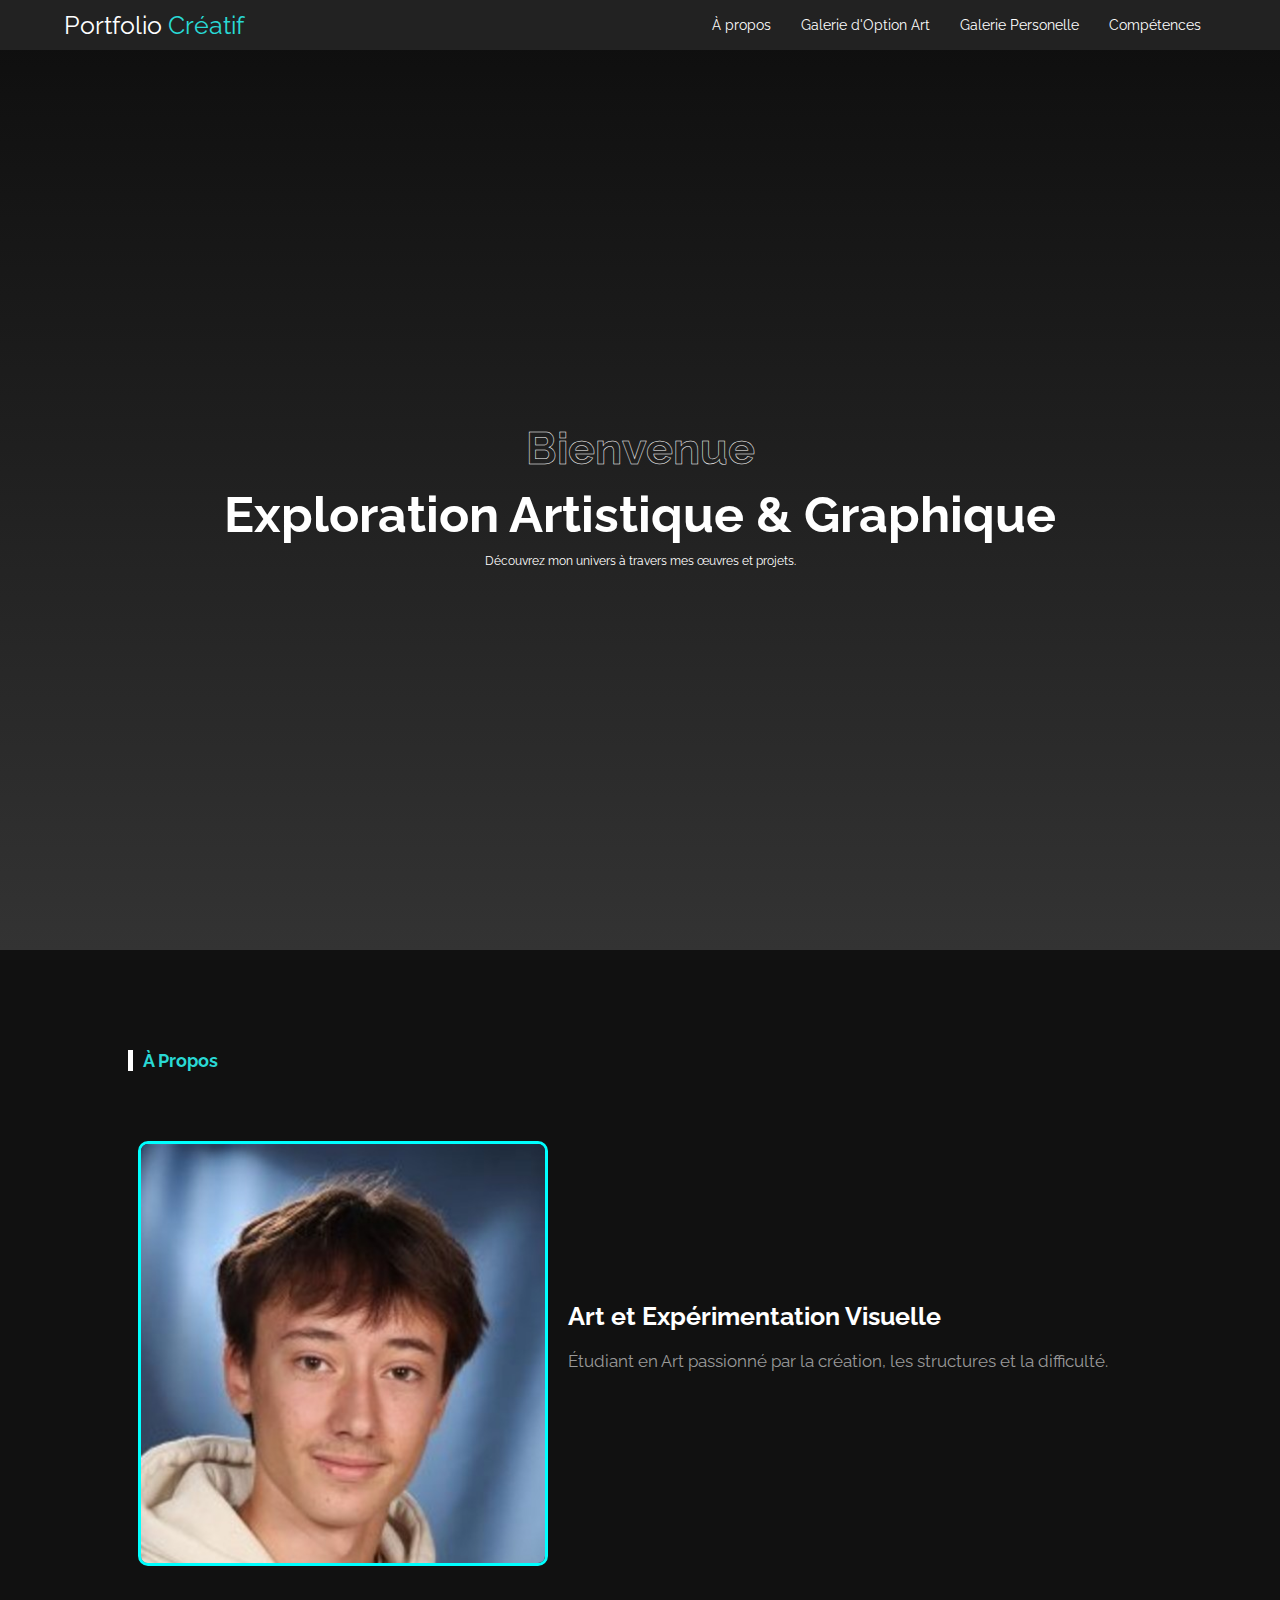
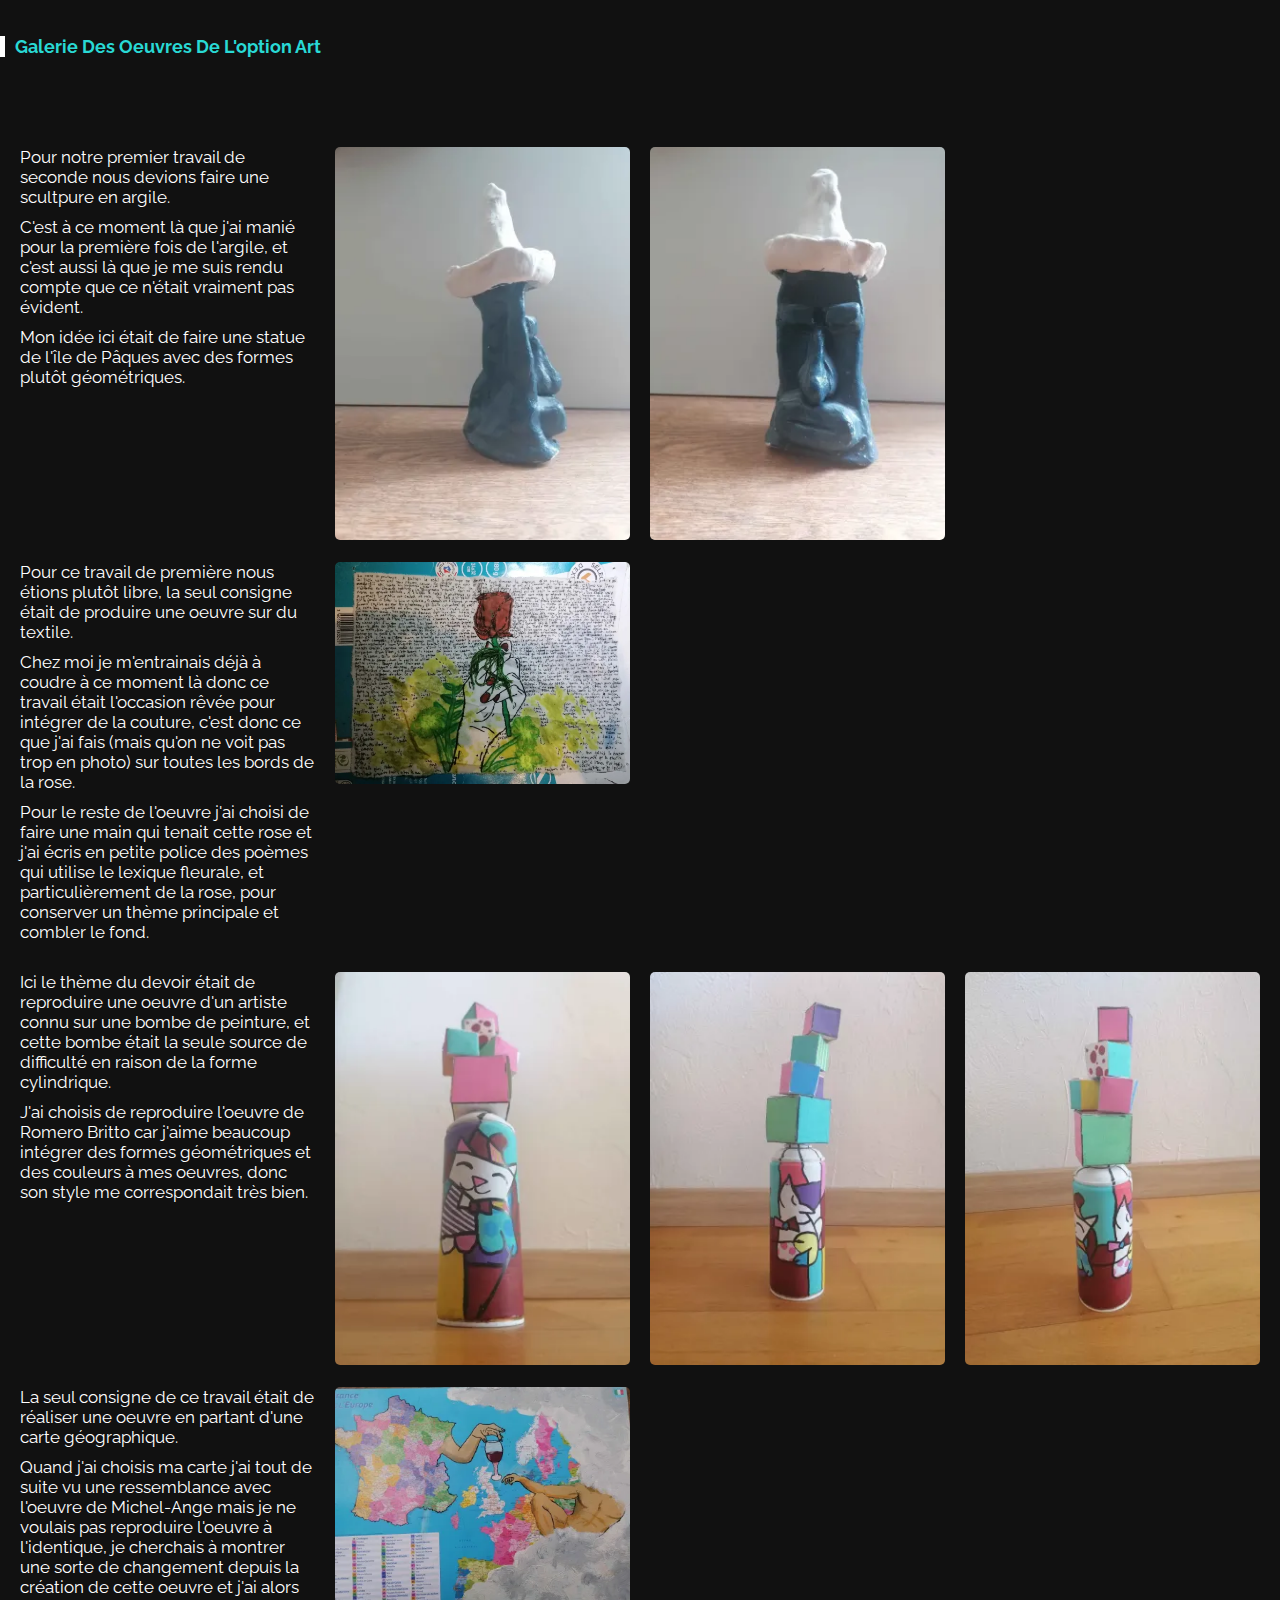
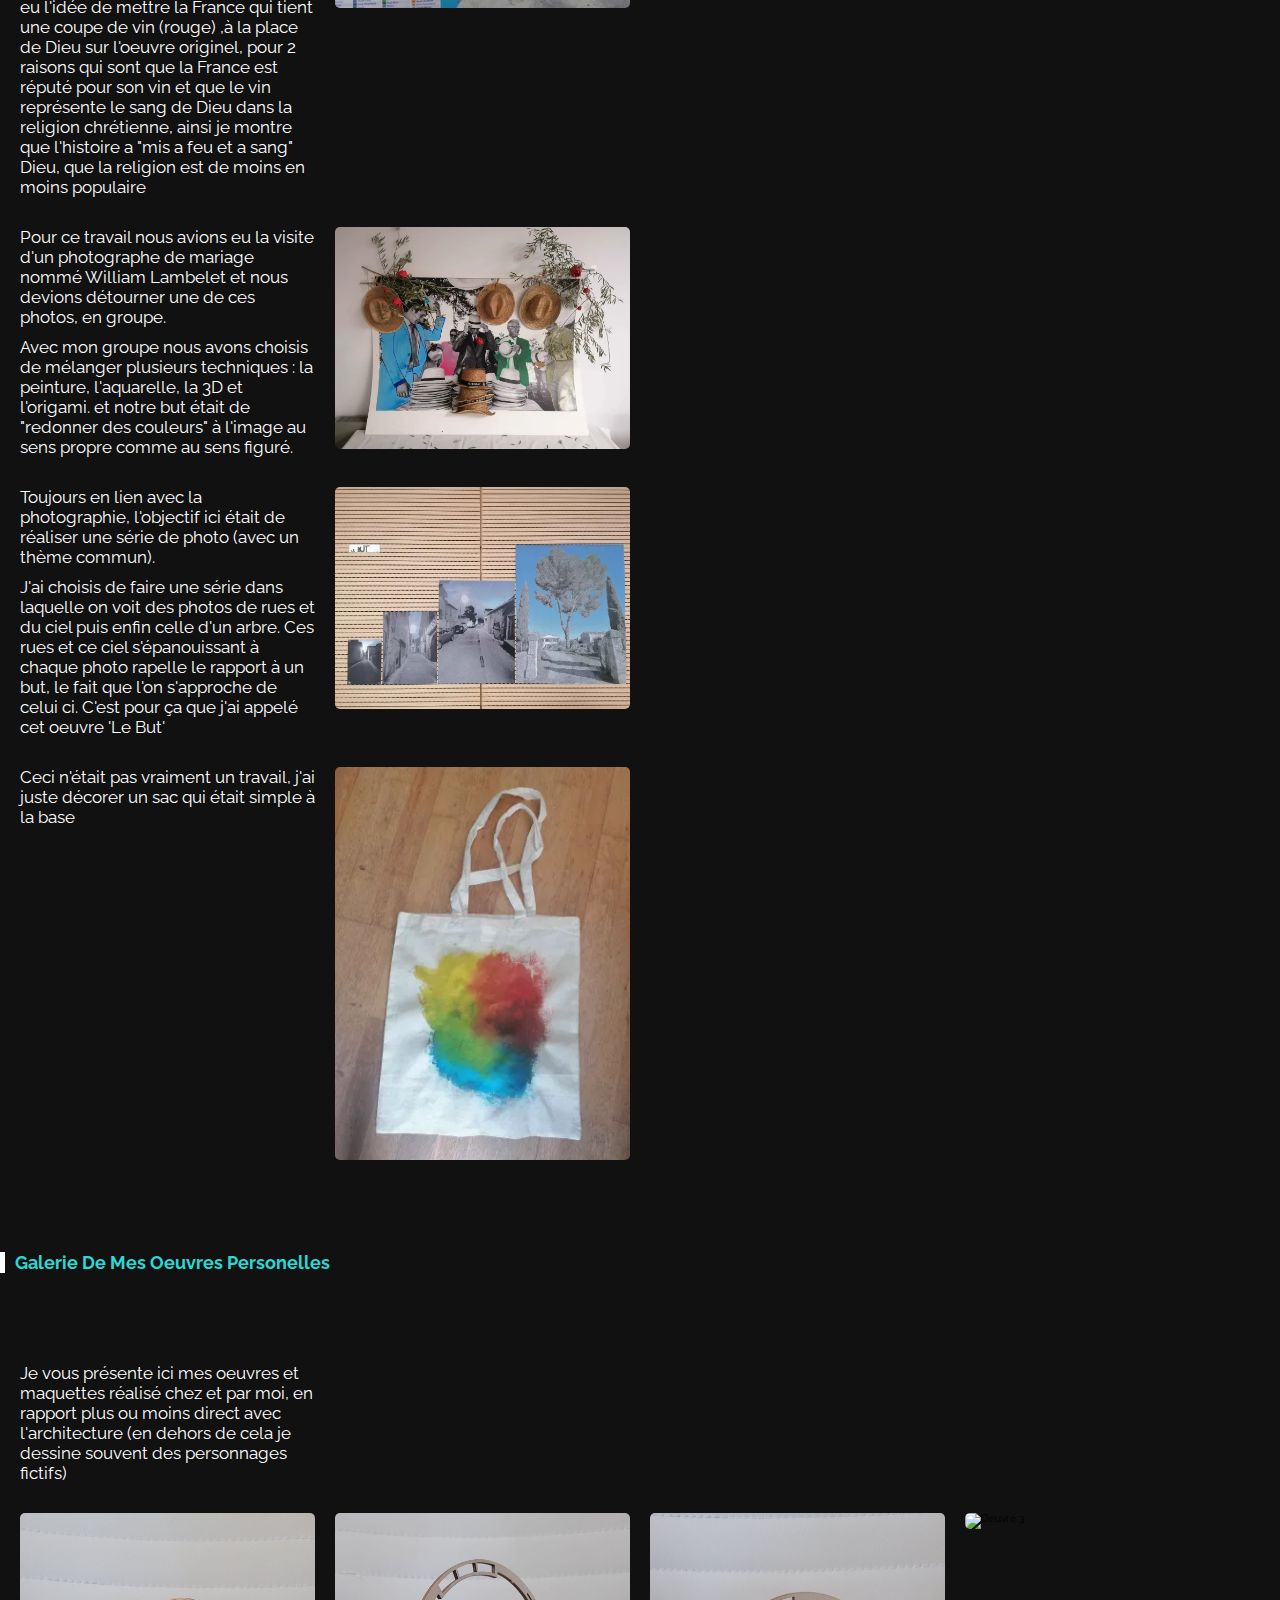
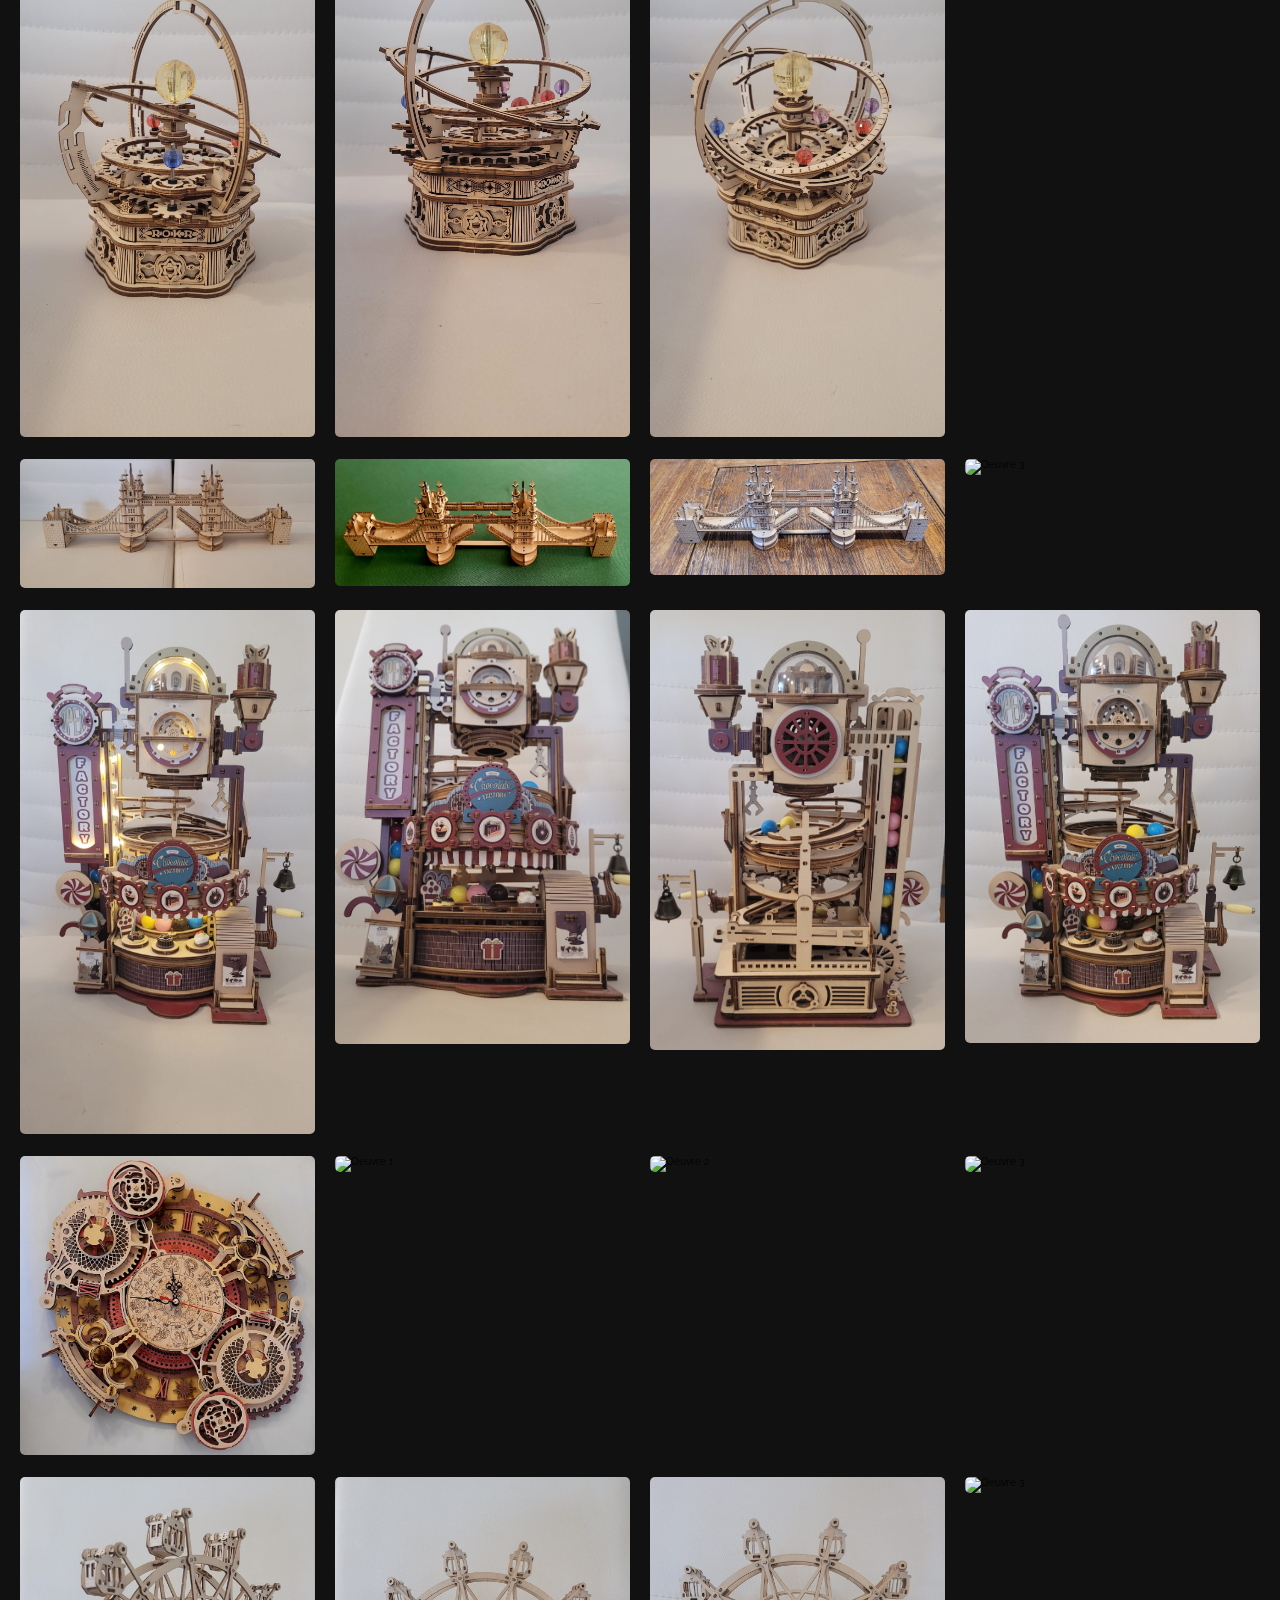
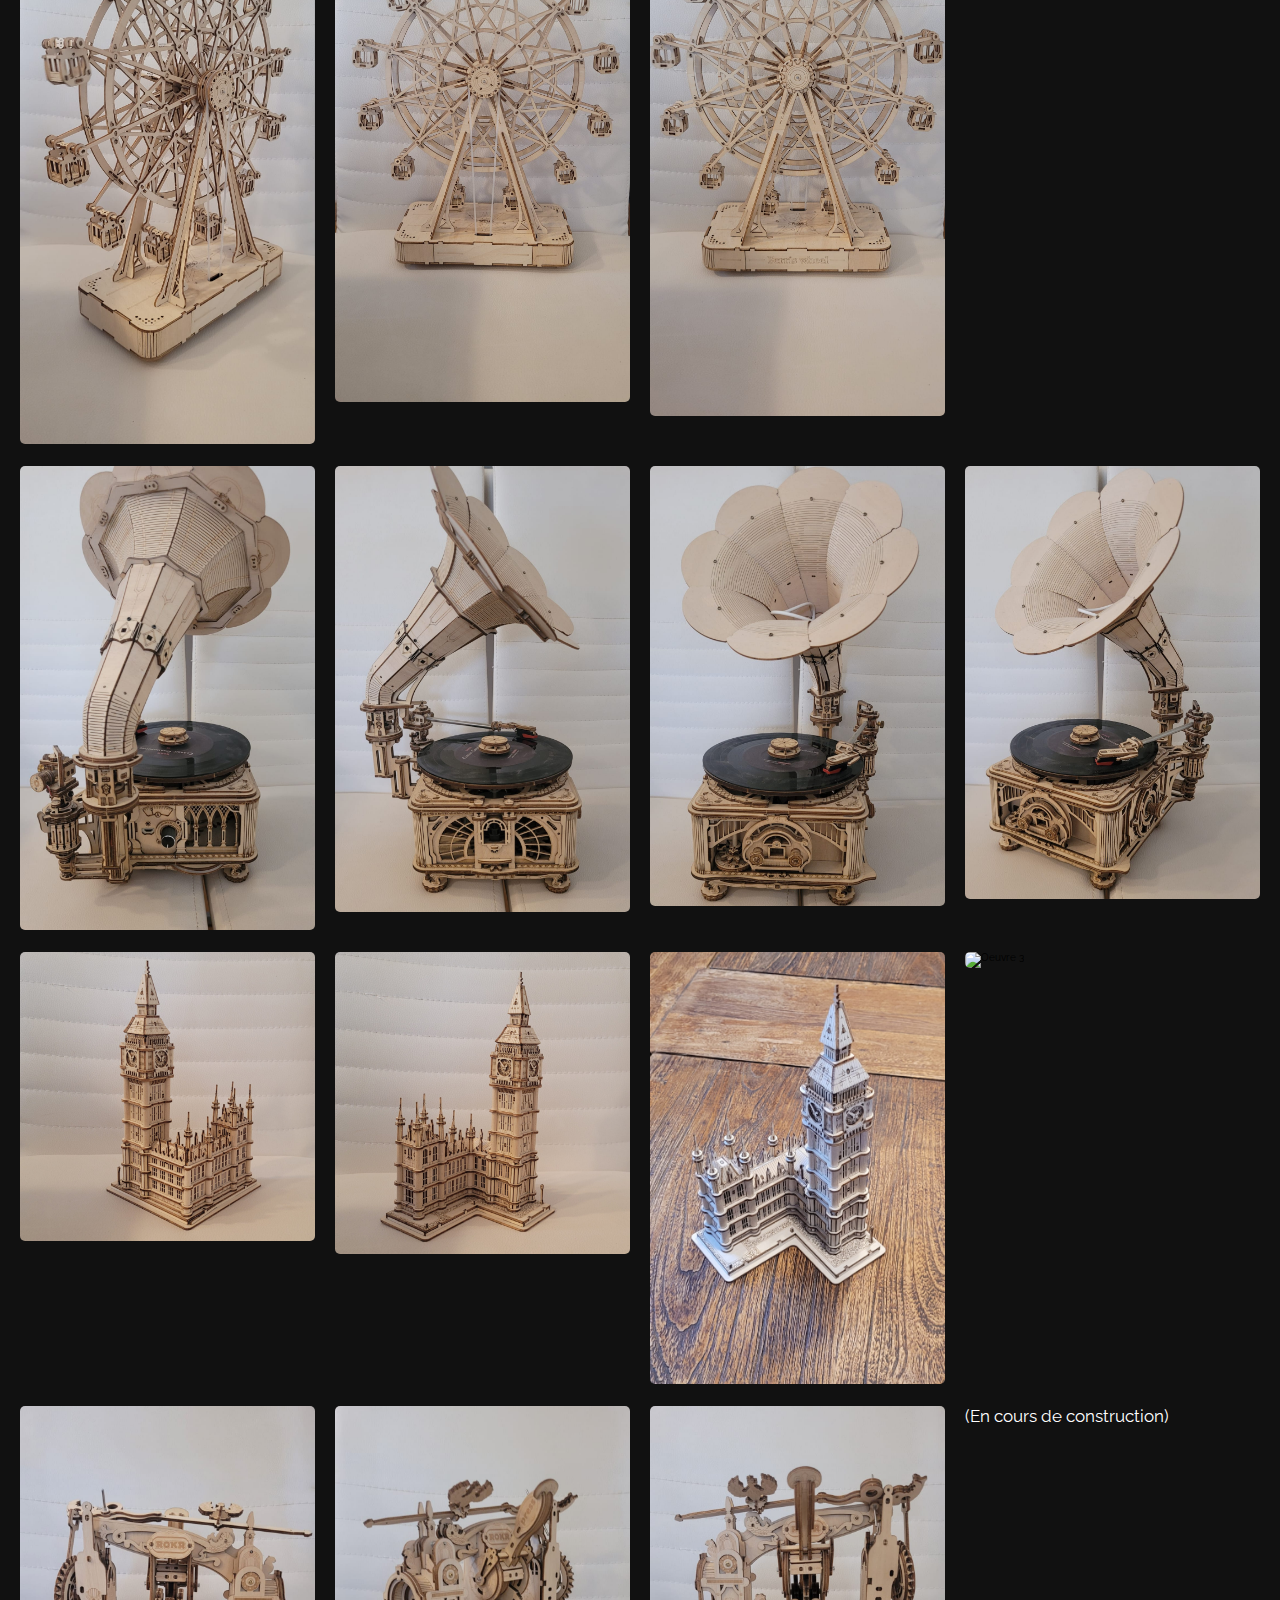
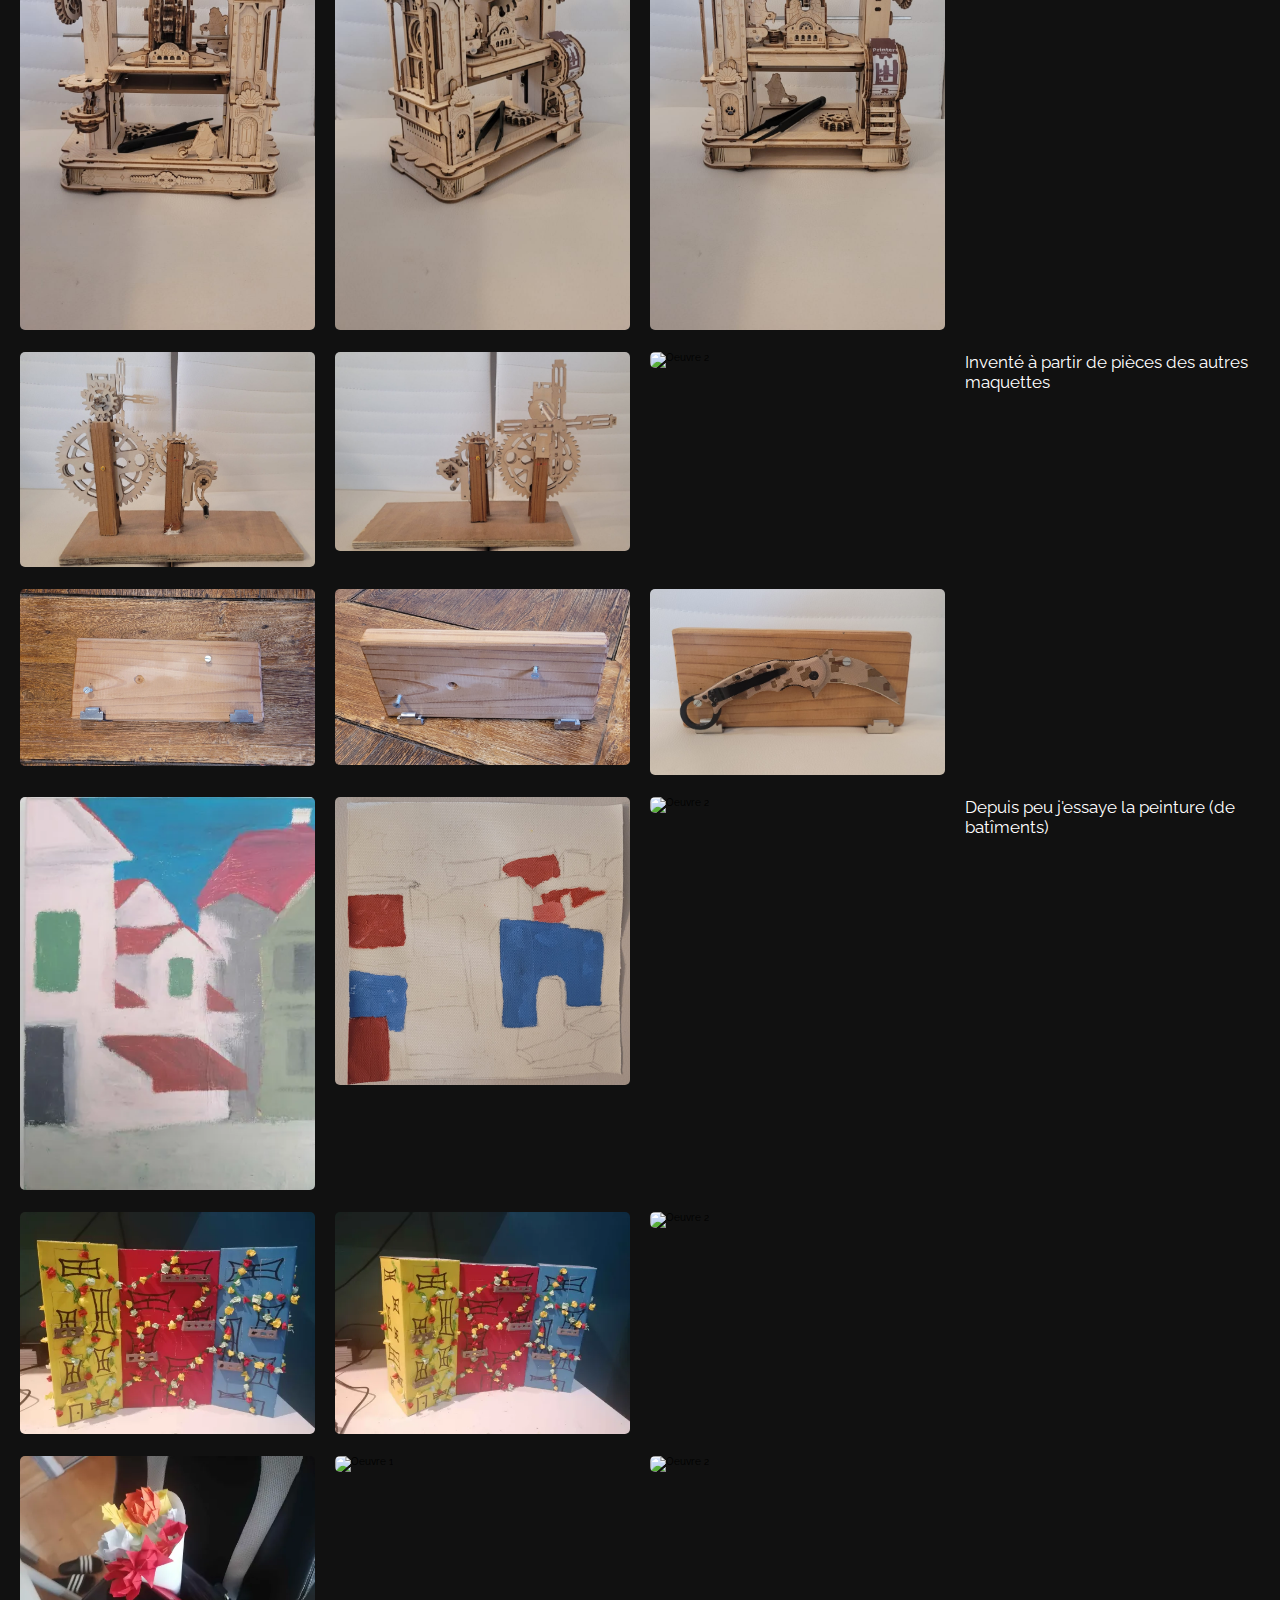
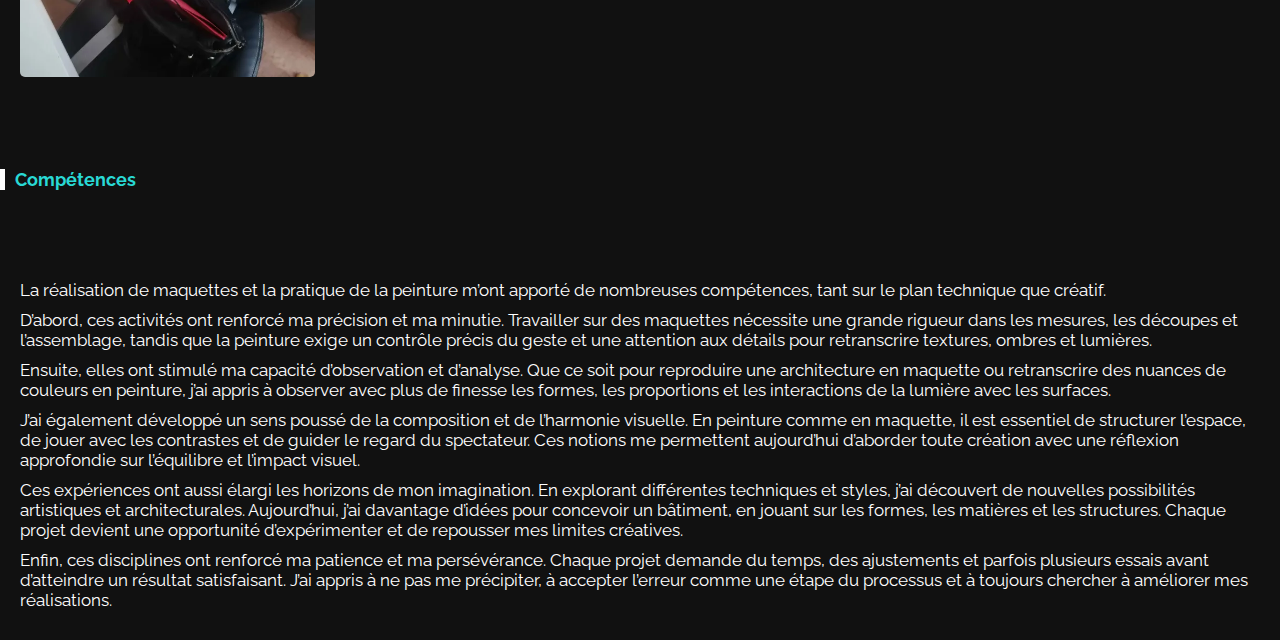
==== commit 313796fa: "Update index.html" ====
--- a/index.html
+++ b/index.html
@@ -95,7 +95,7 @@
                 <p>Ici le thème du devoir était de reproduire une oeuvre d'un artiste connu sur une bombe
                 de peinture, et cette bombe était la seule source de difficulté en raison de la forme cylindrique.
                 </p>
-                <p>J'ai choisis de reproduire l'oeuvre de Romero "nom de famille" car j'aime beaucoup intégrer des formes
+                <p>J'ai choisis de reproduire l'oeuvre de Romero Britto car j'aime beaucoup intégrer des formes
                 géométriques et des couleurs à mes oeuvres, donc son style me correspondait très bien.
                 </p>            
             </div>
@@ -139,7 +139,7 @@
             <!--5ème ligne-->
             
             <div>
-                <p>Pour ce travail nous avions eu la visite d'un photographe de mariage nommé William "nom de famille" et nous devions
+                <p>Pour ce travail nous avions eu la visite d'un photographe de mariage nommé William Lambelet et nous devions
                     détourner une de ces photos, en groupe.
                 </p>
                 <p>Avec mon groupe nous avons choisis de mélanger plusieurs techniques : la peinture, l'aquarelle, la 3D et l'origami.
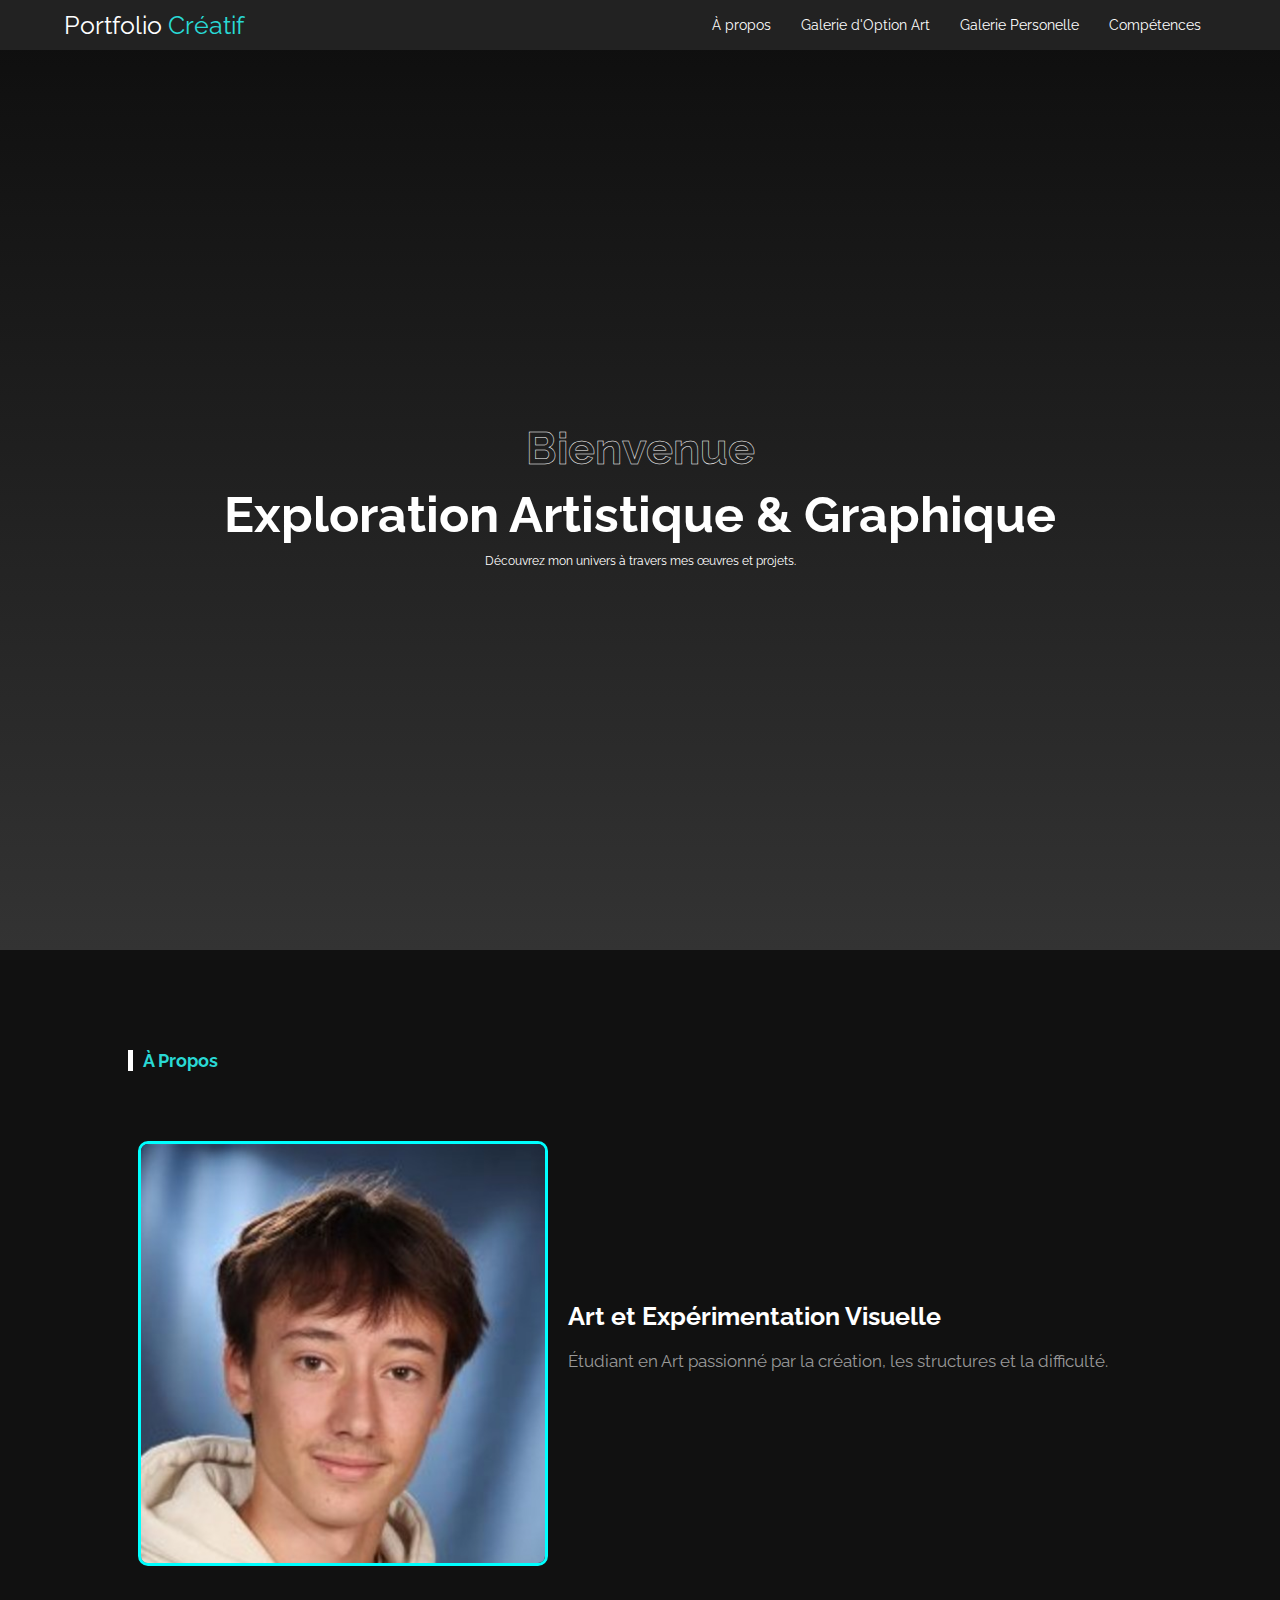
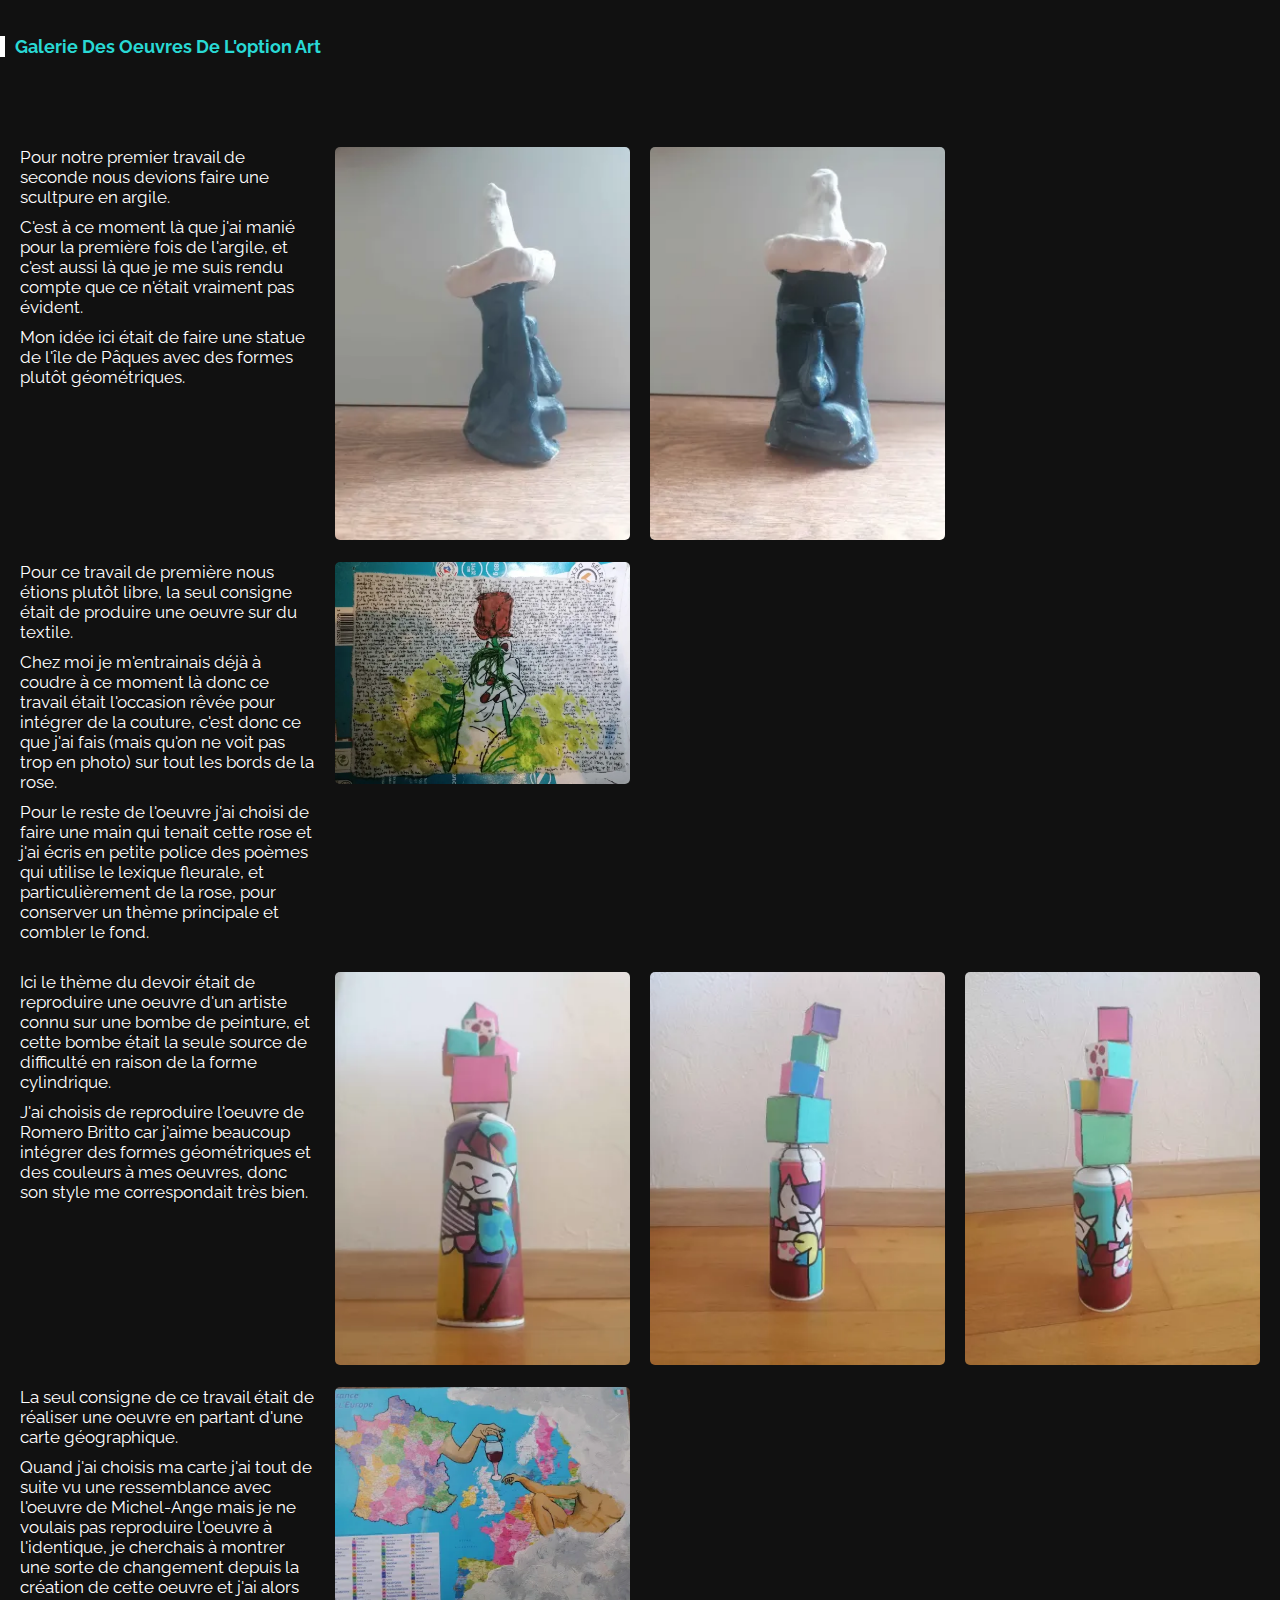
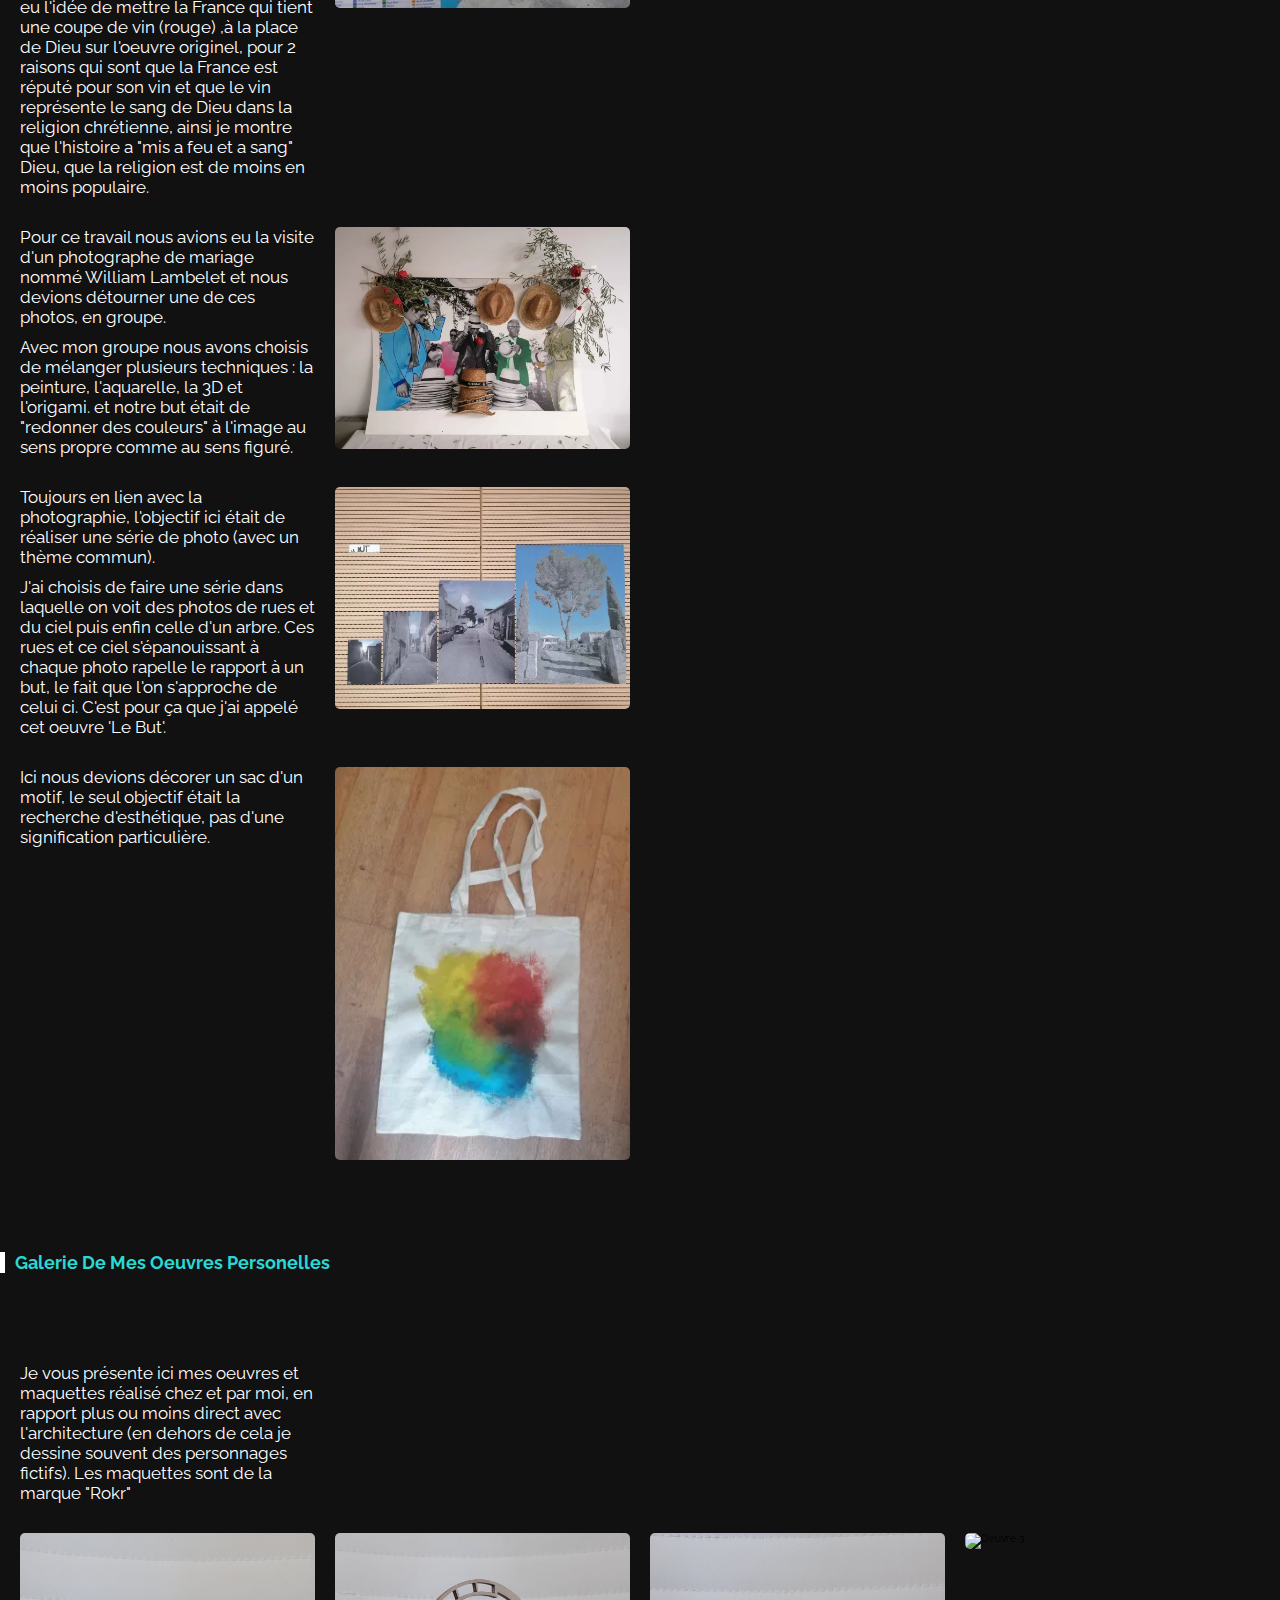
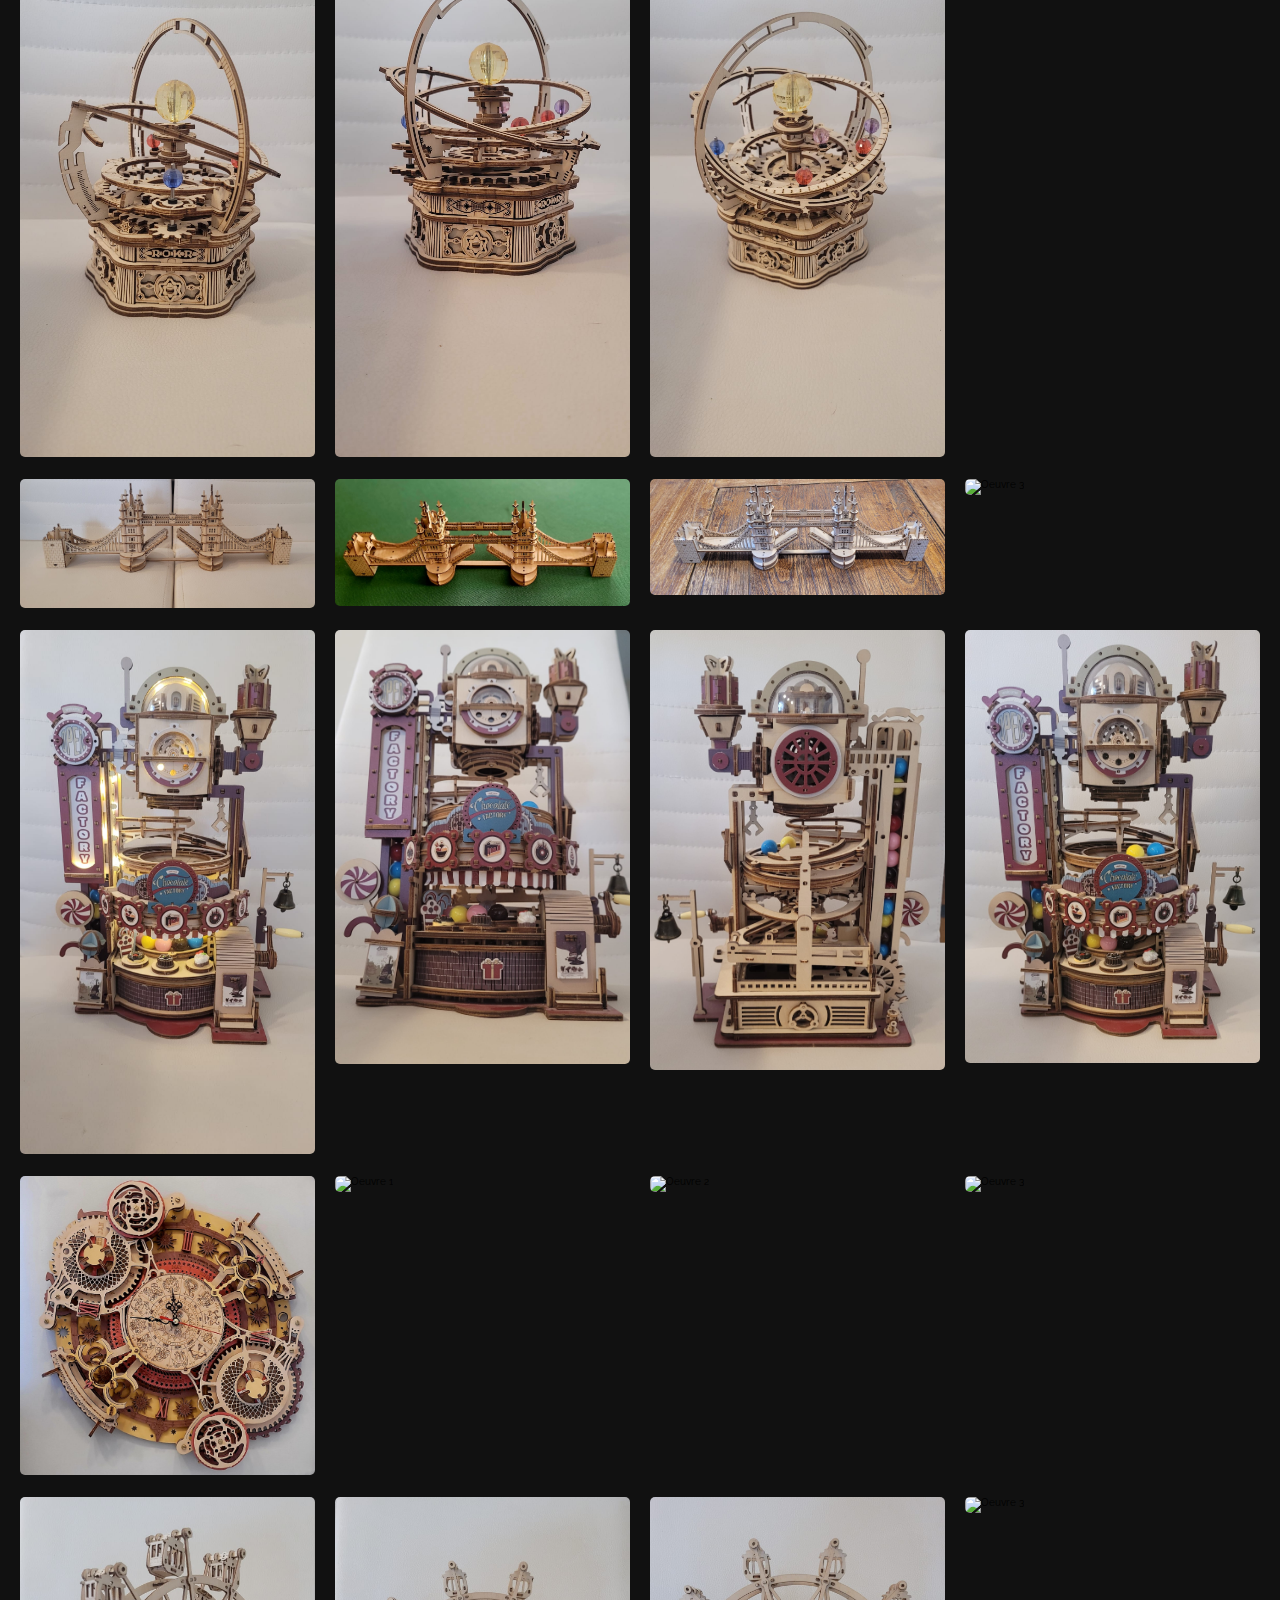
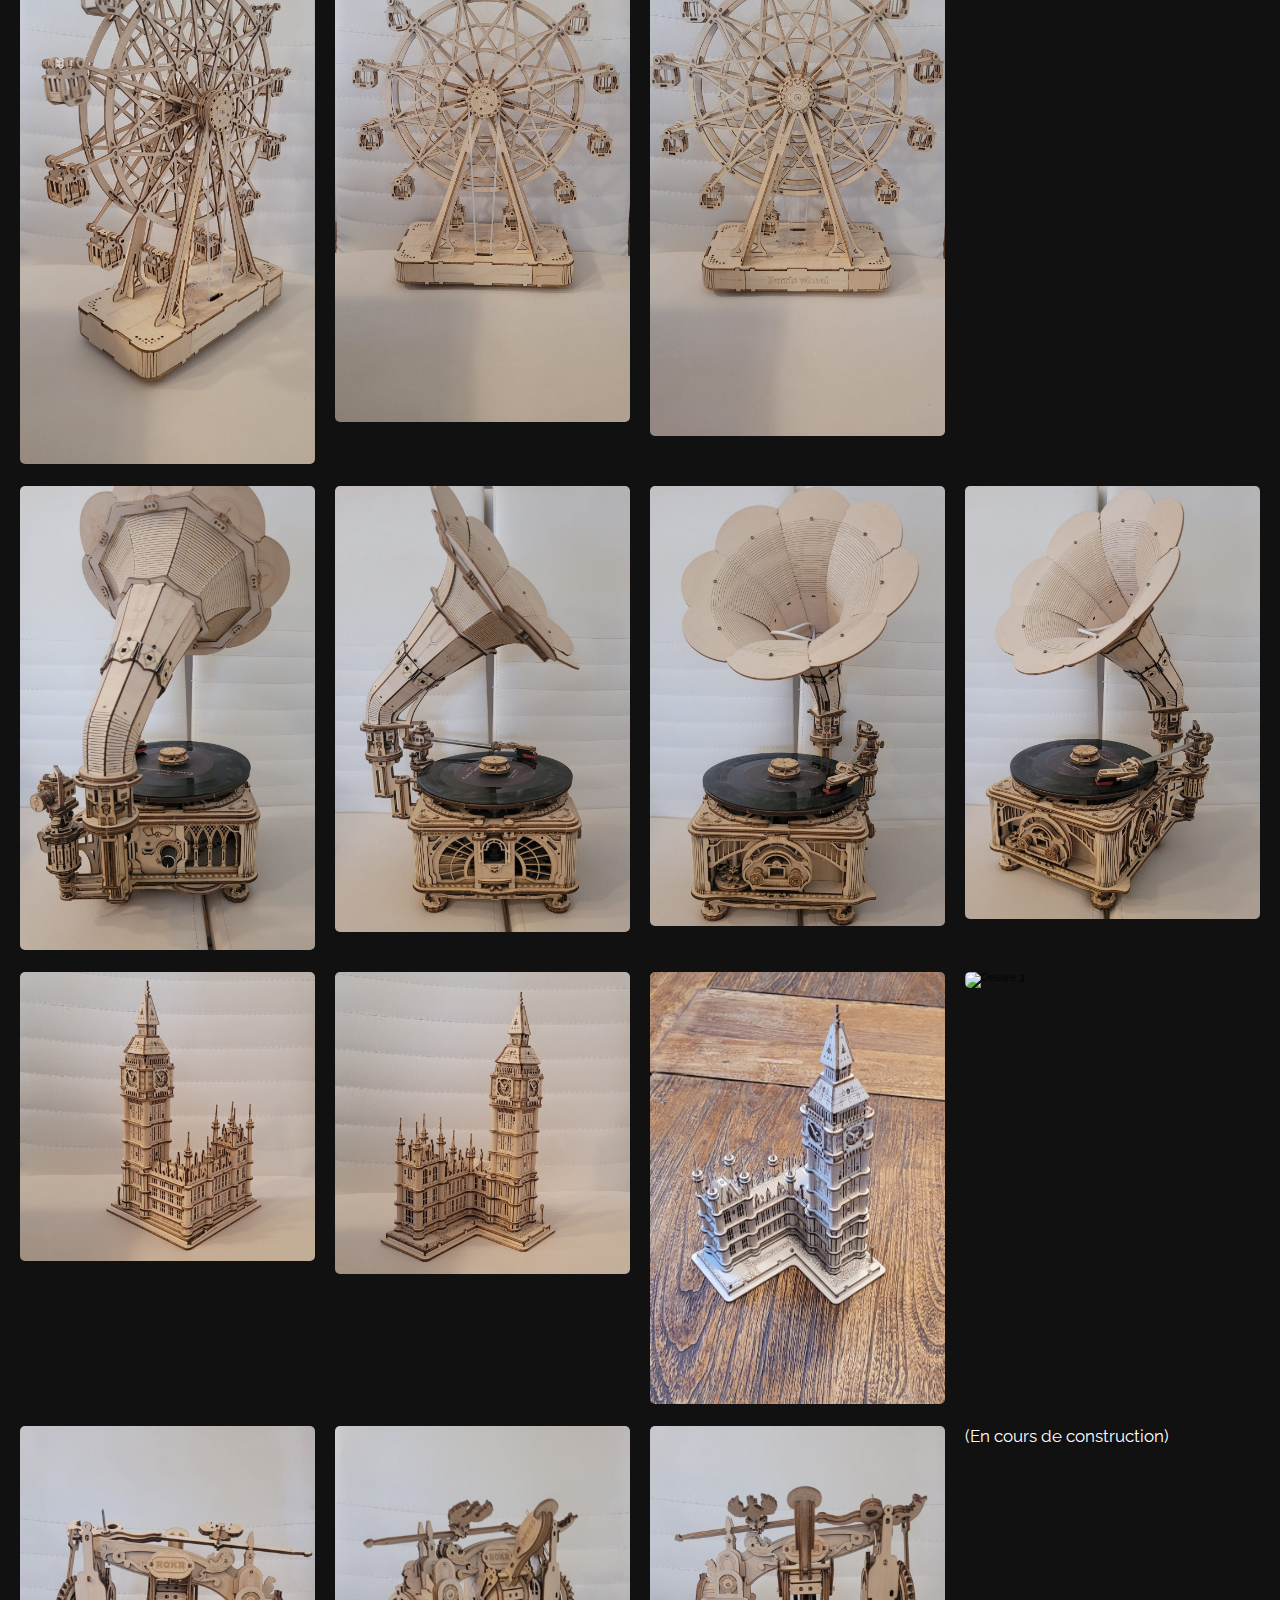
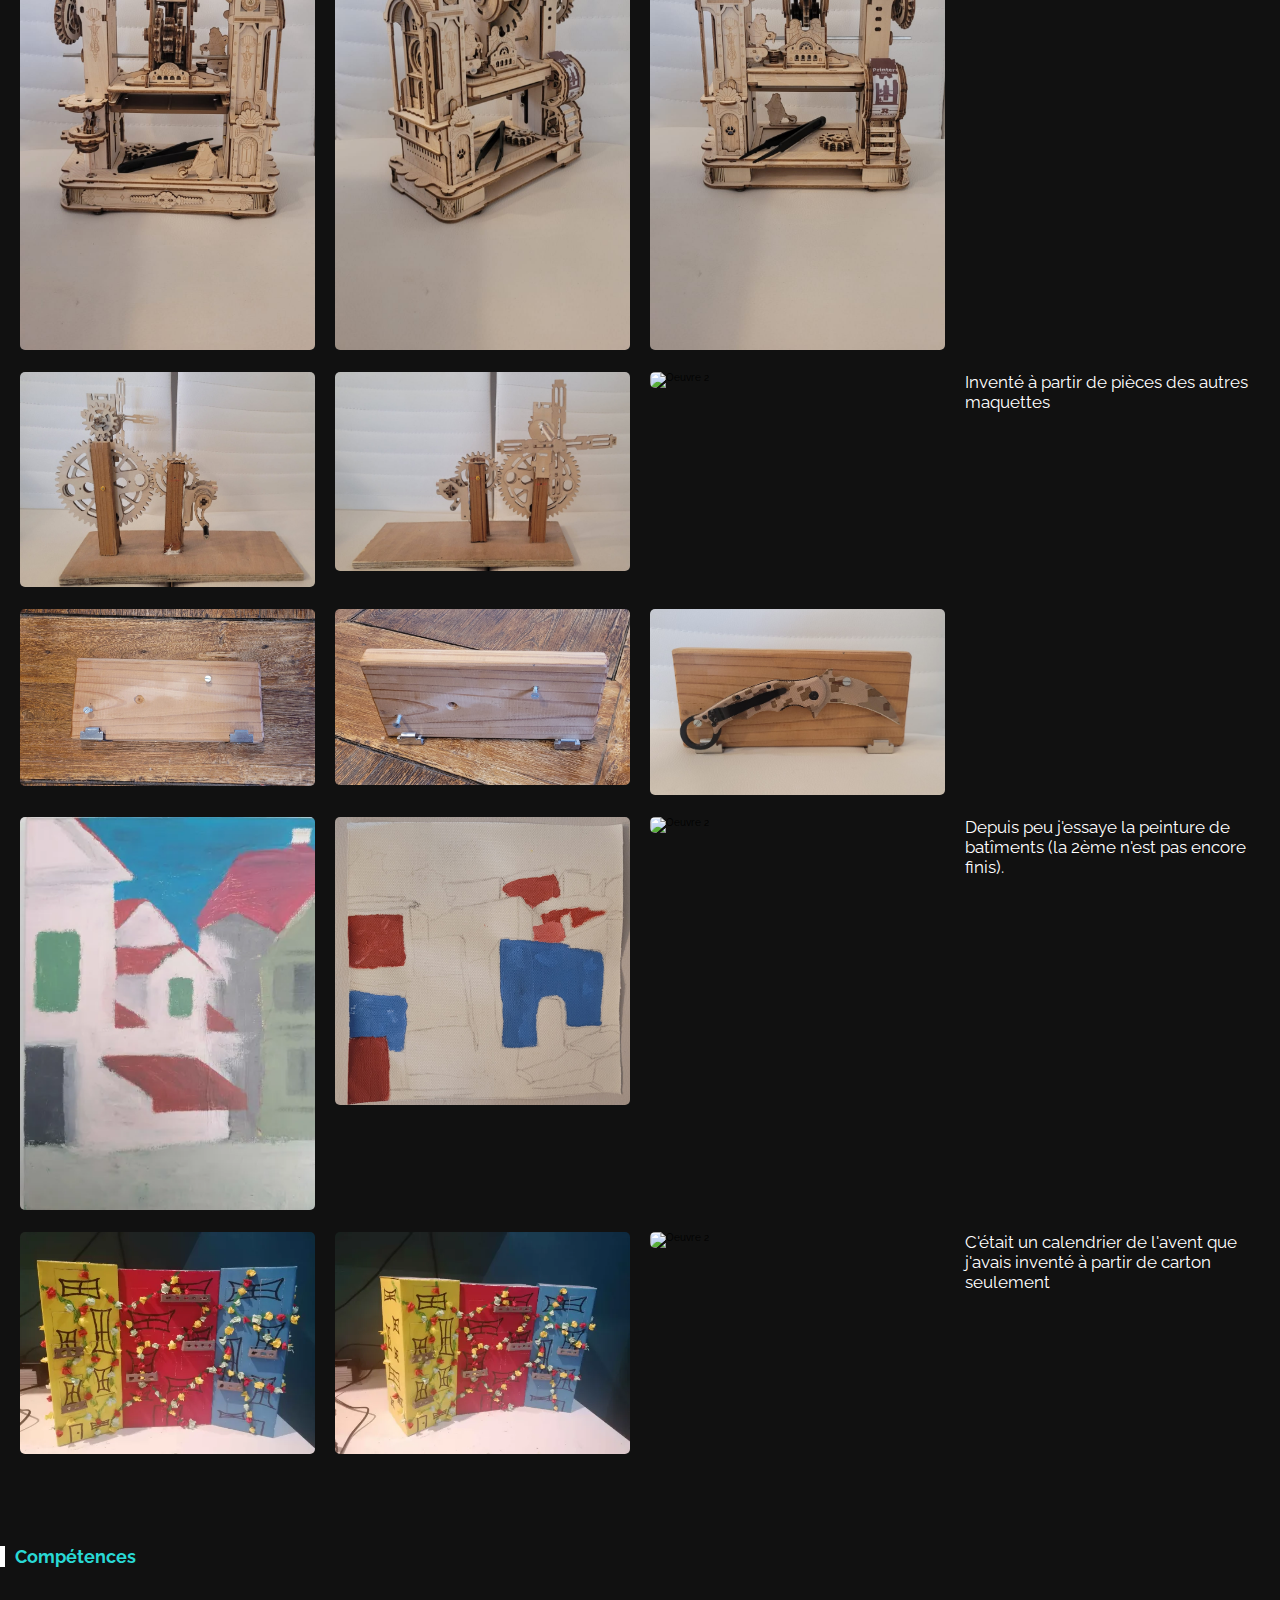
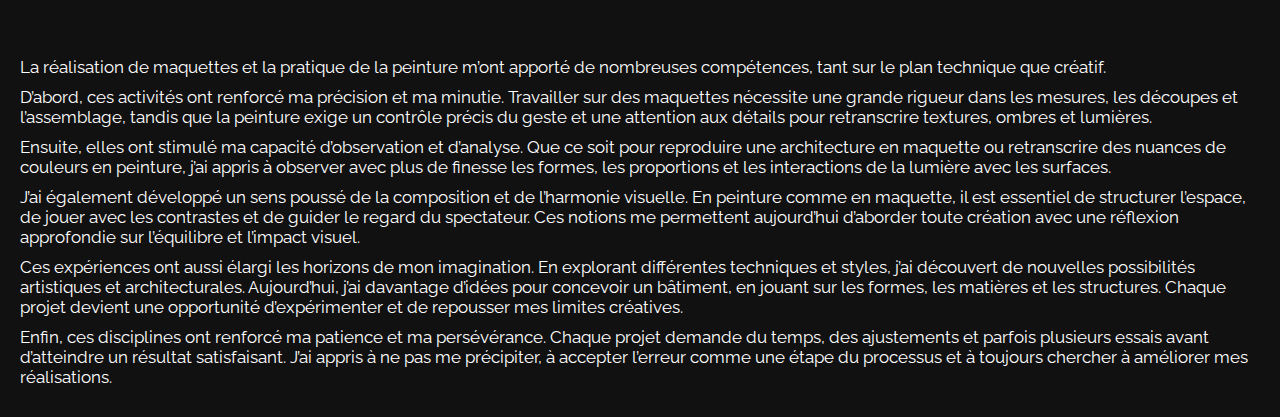
==== commit 08a0bb65: "Update index.html" ====
--- a/index.html
+++ b/index.html
@@ -72,7 +72,7 @@
                 <p>Chez moi je m'entrainais déjà à coudre à ce moment là donc ce
                 travail était l'occasion rêvée pour intégrer de la couture,
                 c'est donc ce que j'ai fais (mais qu'on ne voit pas trop en photo)
-                sur toutes les bords de la rose.</p>
+                sur tout les bords de la rose.</p>
                 <p>Pour le reste de l'oeuvre j'ai choisi de faire une main qui tenait cette rose
                 et j'ai écris en petite police des poèmes qui utilise le lexique fleurale, et particulièrement
                 de la rose, pour conserver un thème principale et combler le fond.
@@ -122,7 +122,7 @@
                 changement depuis la création de cette oeuvre et j'ai alors eu l'idée de mettre la France qui tient une coupe de vin (rouge)
                 ,à la place de Dieu sur l'oeuvre originel, pour 2 raisons qui sont que la France est réputé pour son vin et que le vin
                 représente le sang de Dieu dans la religion chrétienne, ainsi je montre que l'histoire a "mis a feu et a sang" Dieu, que la religion
-                est de moins en moins populaire
+                est de moins en moins populaire.
                 </p>
             </div>
             <div class="box">
@@ -163,7 +163,7 @@
                 <p>Toujours en lien avec la photographie, l'objectif ici était de réaliser une série de photo (avec un thème commun).</p>
                 <p>J'ai choisis de faire une série dans laquelle on voit des photos de rues et du ciel puis enfin celle d'un arbre.
                     Ces rues et ce ciel s'épanouissant à chaque photo rapelle le rapport à un but, le fait que l'on s'approche de celui ci.
-                    C'est pour ça que j'ai appelé cet oeuvre 'Le But'
+                    C'est pour ça que j'ai appelé cet oeuvre 'Le But'.
                 </p>
             </div>
             <div class="box">
@@ -180,7 +180,7 @@
             <!--7ème ligne-->
 
             <div>
-                <p>Ceci n'était pas vraiment un travail, j'ai juste décorer un sac qui était simple à la base</p>
+                <p>Ici nous devions décorer un sac d'un motif, le seul objectif était la recherche d'esthétique, pas d'une signification particulière.</p>
             </div>
             <div class="box">
                 <img src="OptionArt/TotBag.png" alt="Oeuvre 1">
@@ -205,7 +205,7 @@
 
             <div class="">
                 <p>Je vous présente ici mes oeuvres et maquettes réalisé chez et par moi, en rapport plus ou moins direct avec l'architecture
-                    (en dehors de cela je dessine souvent des personnages fictifs)
+                    (en dehors de cela je dessine souvent des personnages fictifs). Les maquettes sont de la marque "Rokr"
                 </p>
             </div>
             <div class="">
@@ -378,7 +378,7 @@
                 <img src="" alt="Oeuvre 2">
             </div>
             <div class="">
-                <p>Depuis peu j'essaye la peinture (de batîments)</p>
+                <p>Depuis peu j'essaye la peinture de batîments (la 2ème n'est pas encore finis).</p>
             </div>
 
             <!--2ème ligne-->
@@ -393,22 +393,7 @@
                 <img src="" alt="Oeuvre 2">
             </div>
             <div class="">
-                <p></p>
-            </div>
-
-            <!--2ème ligne-->
-
-            <div>
-                <img src="OptionArt/OeuvrePerso/Fleur.png" alt="Oeuvre 1">
-            </div>
-            <div class="">
-                <img src="" alt="Oeuvre 1">
-            </div>
-            <div class="">
-                <img src="" alt="Oeuvre 2">
-            </div>
-            <div class="">
-                <p></p>
+                <p>C'était un calendrier de l'avent que j'avais inventé à partir de carton seulement</p>
             </div>
 
 
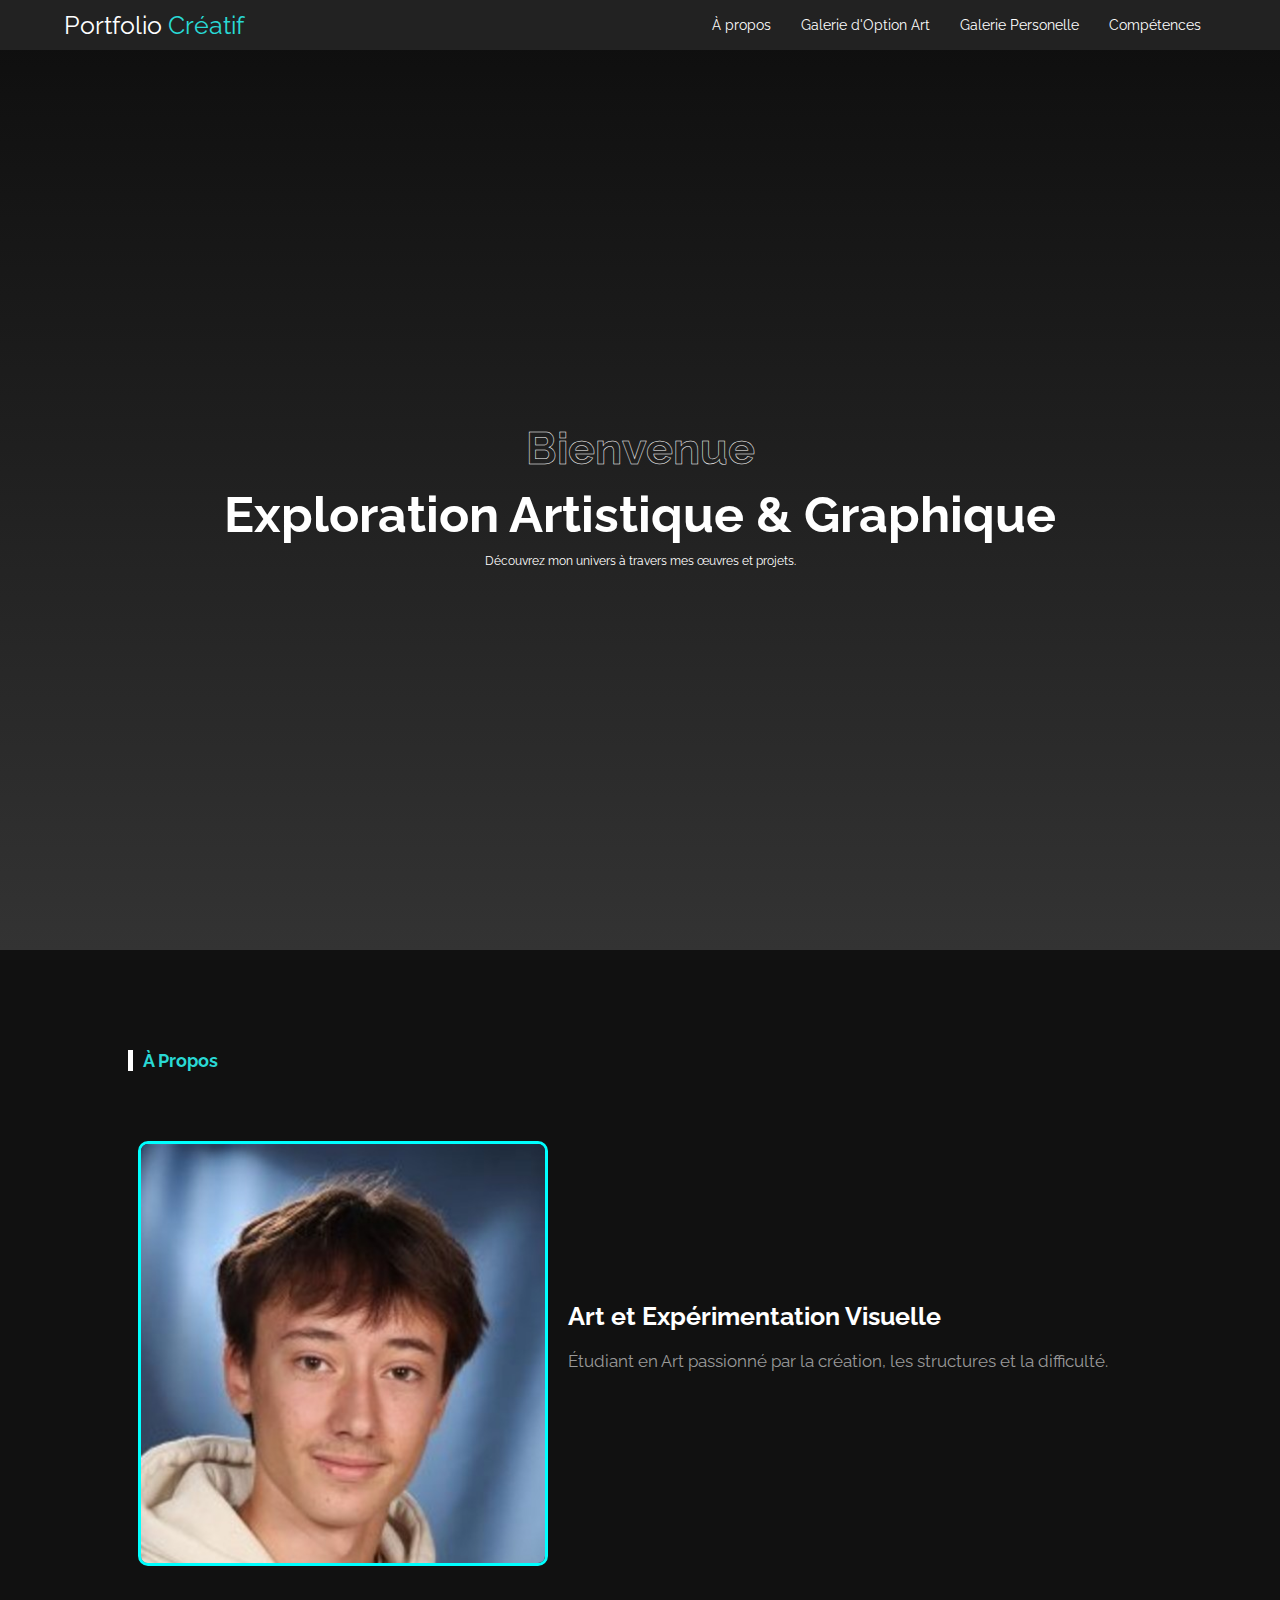
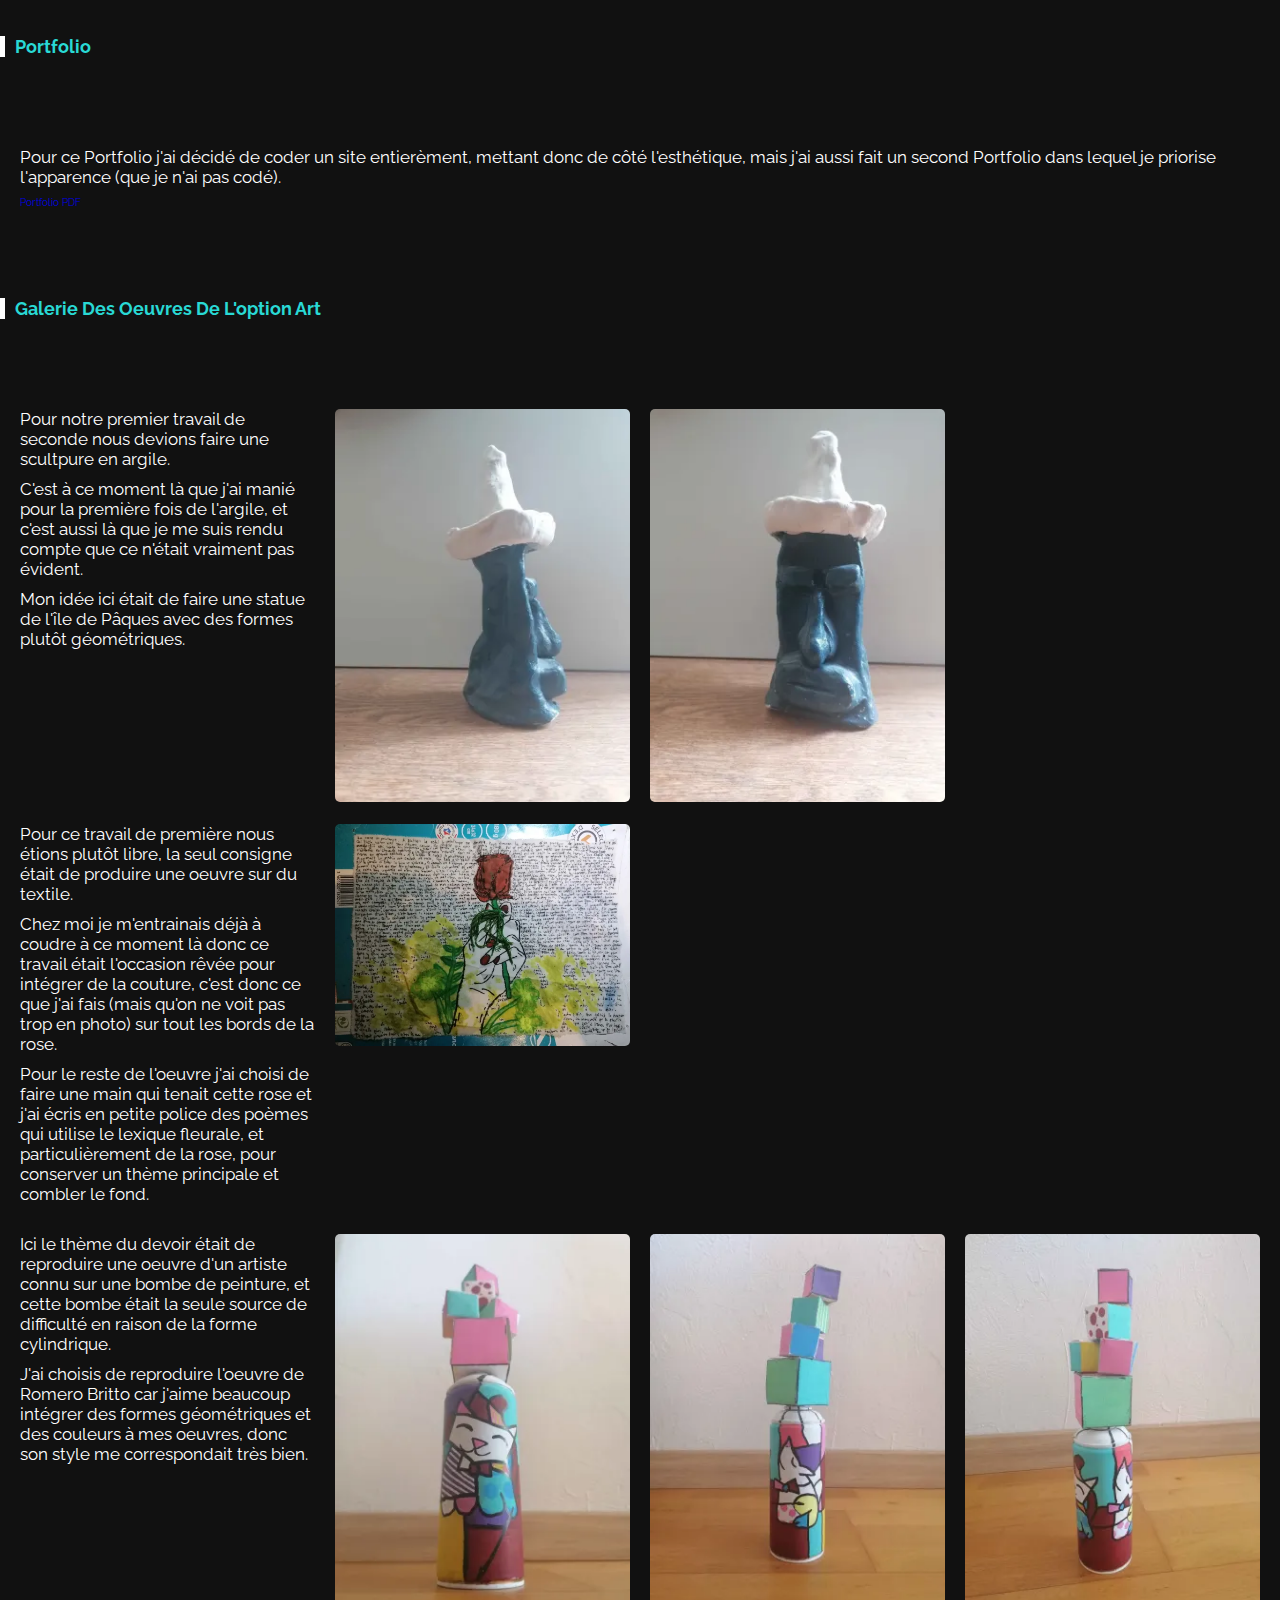
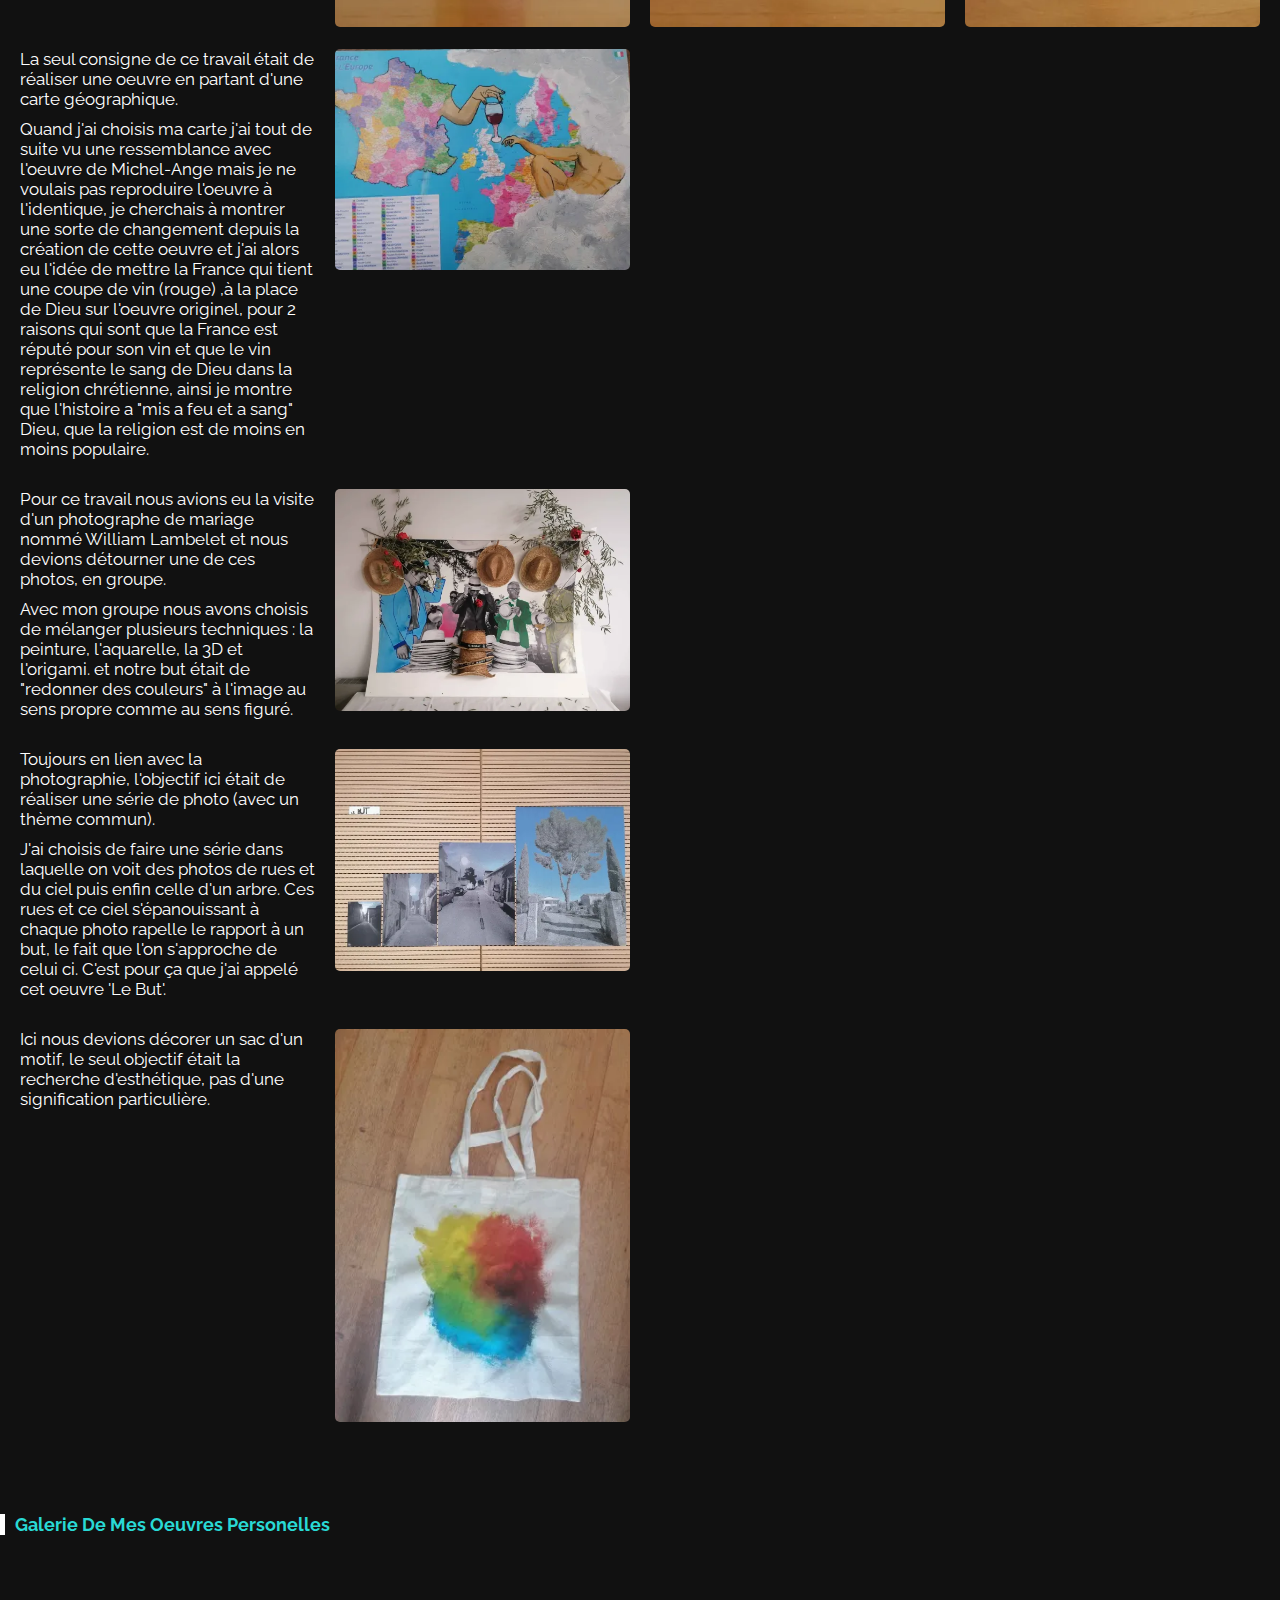
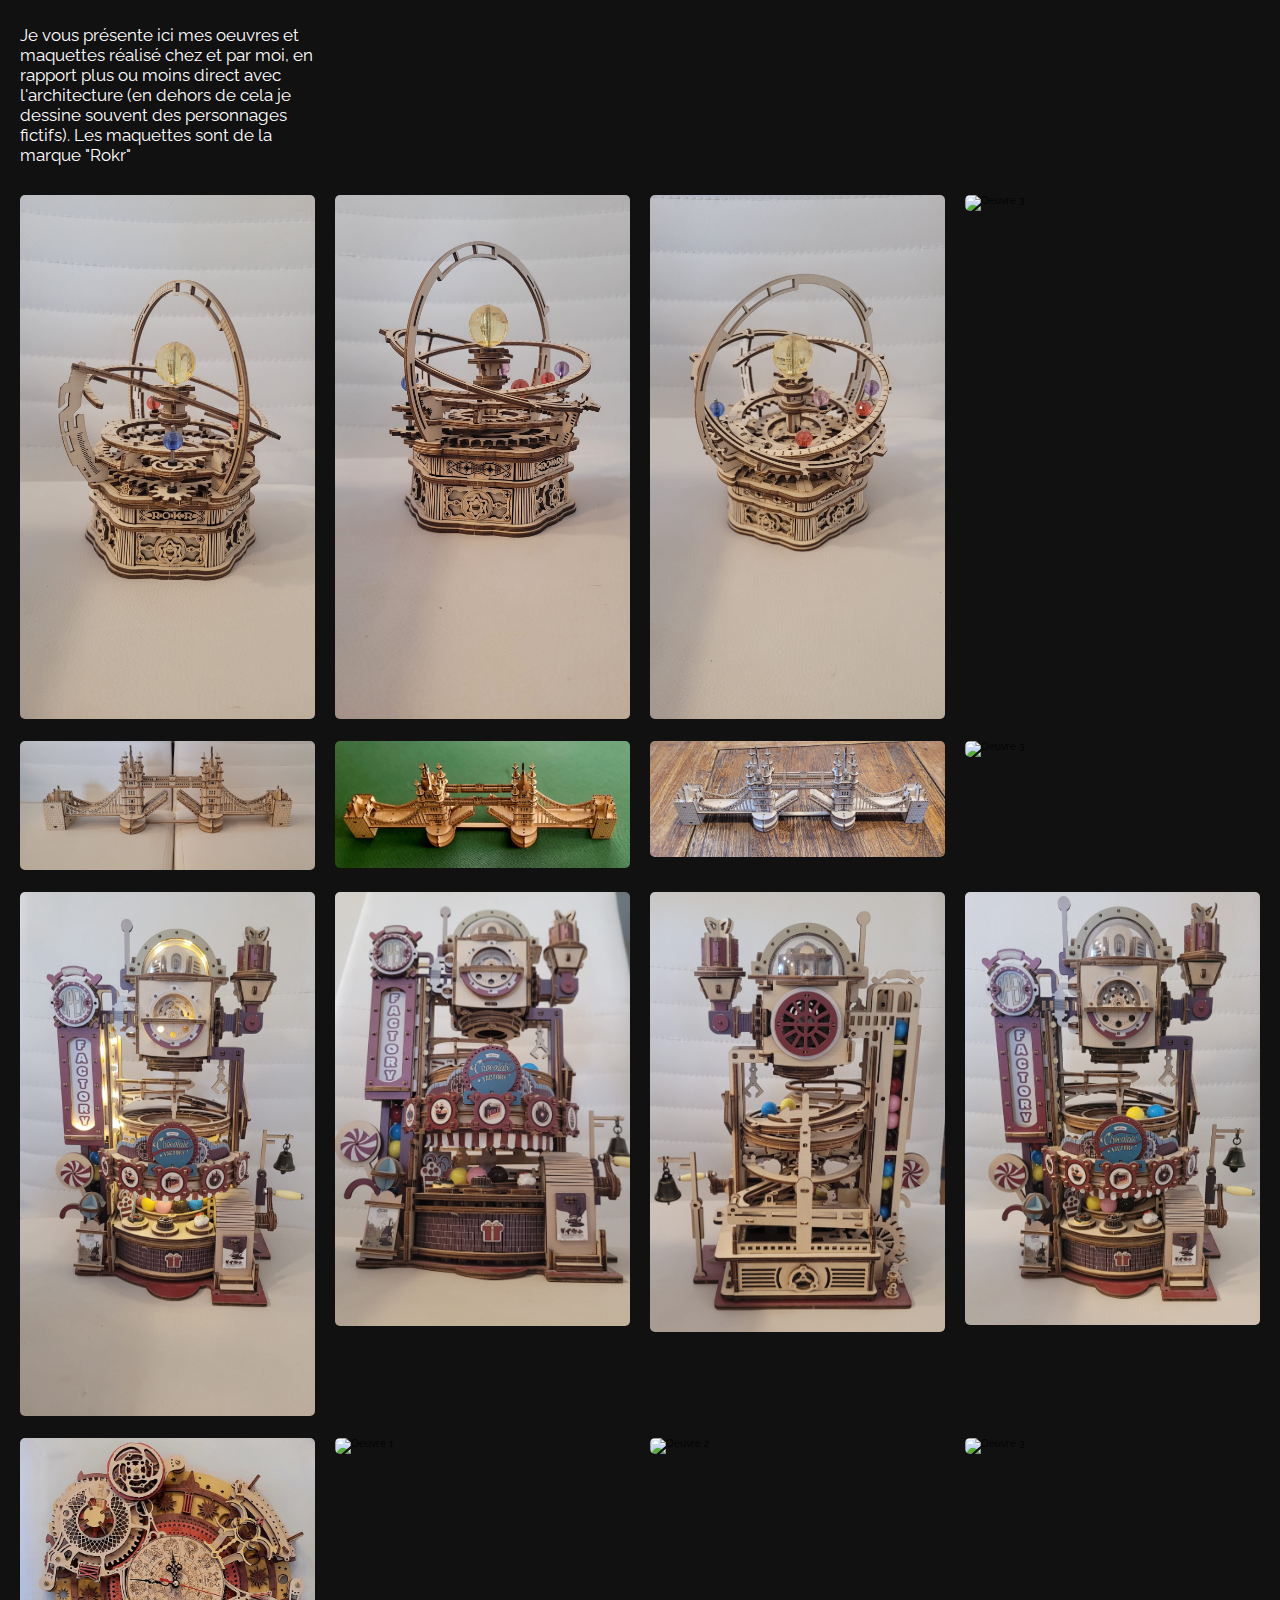
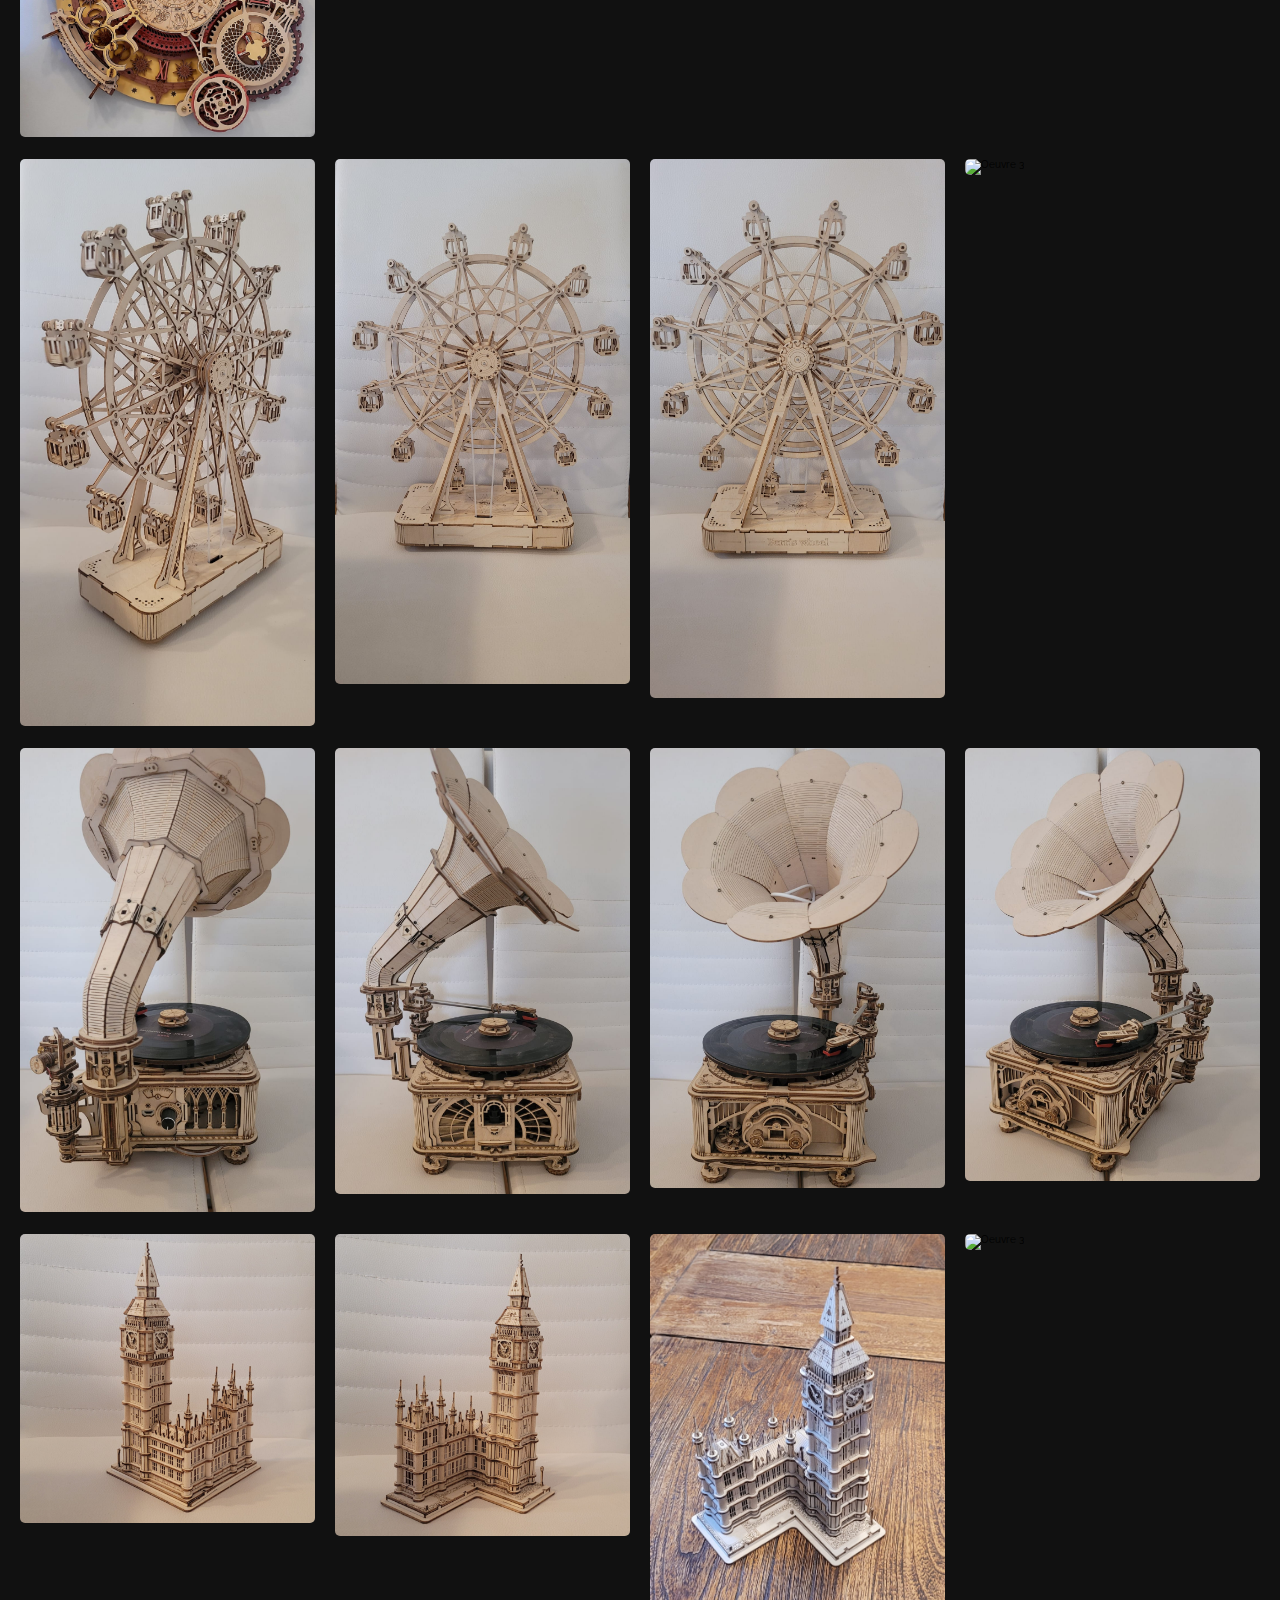
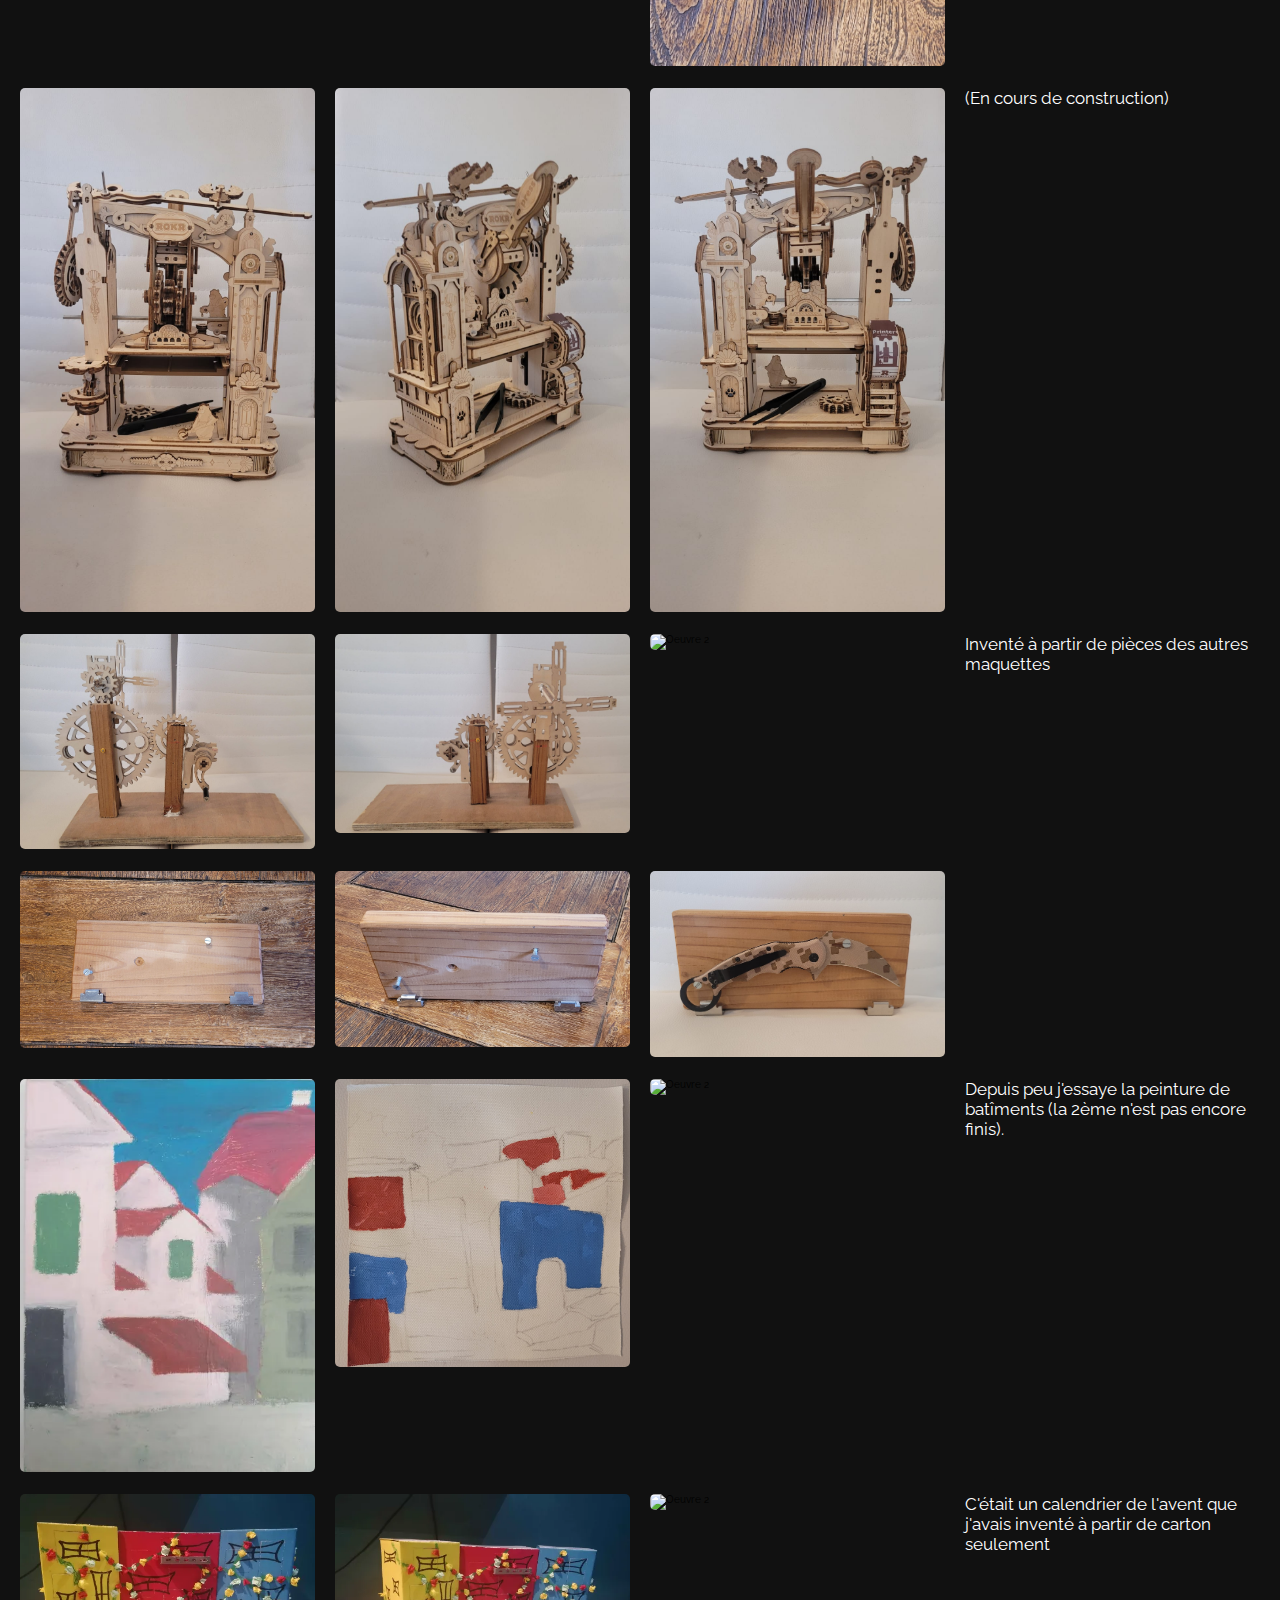
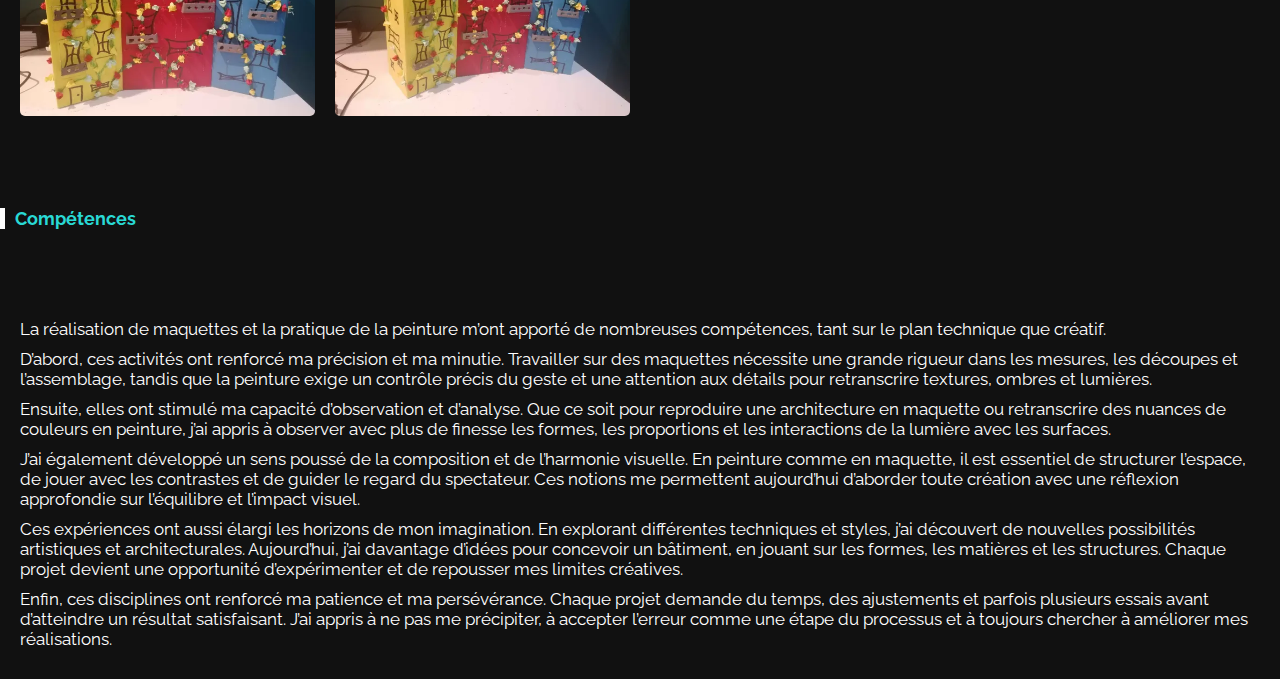
==== commit e0039737: "Update index.html" ====
--- a/index.html
+++ b/index.html
@@ -39,6 +39,24 @@
             </div>
         </div>
     </section>
+<!--#####################################################################################################-->
+<!--#####################################################################################################-->
+<!--#####################################################################################################-->
+     <section>
+        <h1 class="title">Portfolio</h1>
+        <div class="gallery-grid">
+            <div>
+                <p>Pour ce Portfolio j'ai décidé de coder un site entierèment, mettant donc de côté l'esthétique, mais j'ai aussi fait
+                    un second Portfolio dans lequel je priorise l'apparence (que je n'ai pas codé).
+                </p>
+                <a href="Portfolio.pdf" download>Portfolio PDF</a>
+            </div>
+        </div>
+    </section>
+
+<!--#####################################################################################################-->
+<!--#####################################################################################################-->
+<!--#####################################################################################################-->
 
     <section id="galerie">
         <h1 class="title">Galerie des Oeuvres de l'option art</h1>
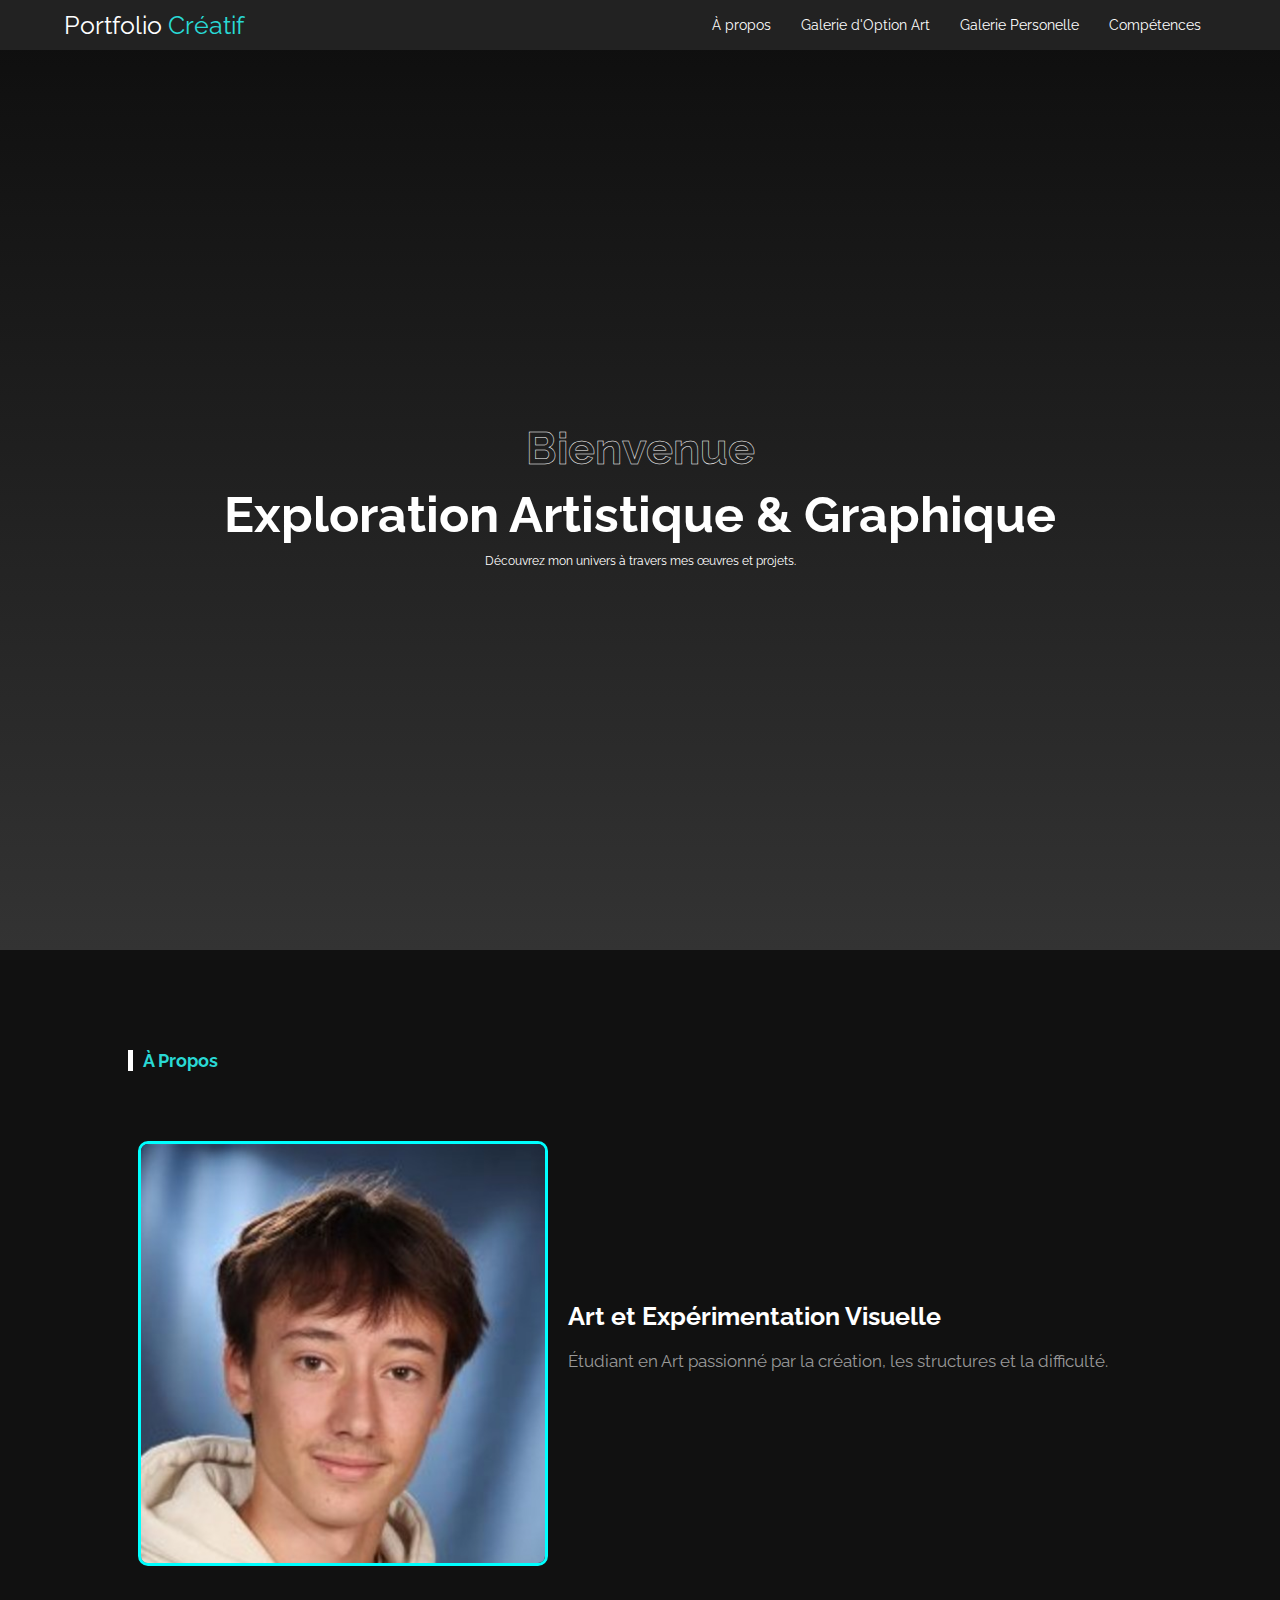
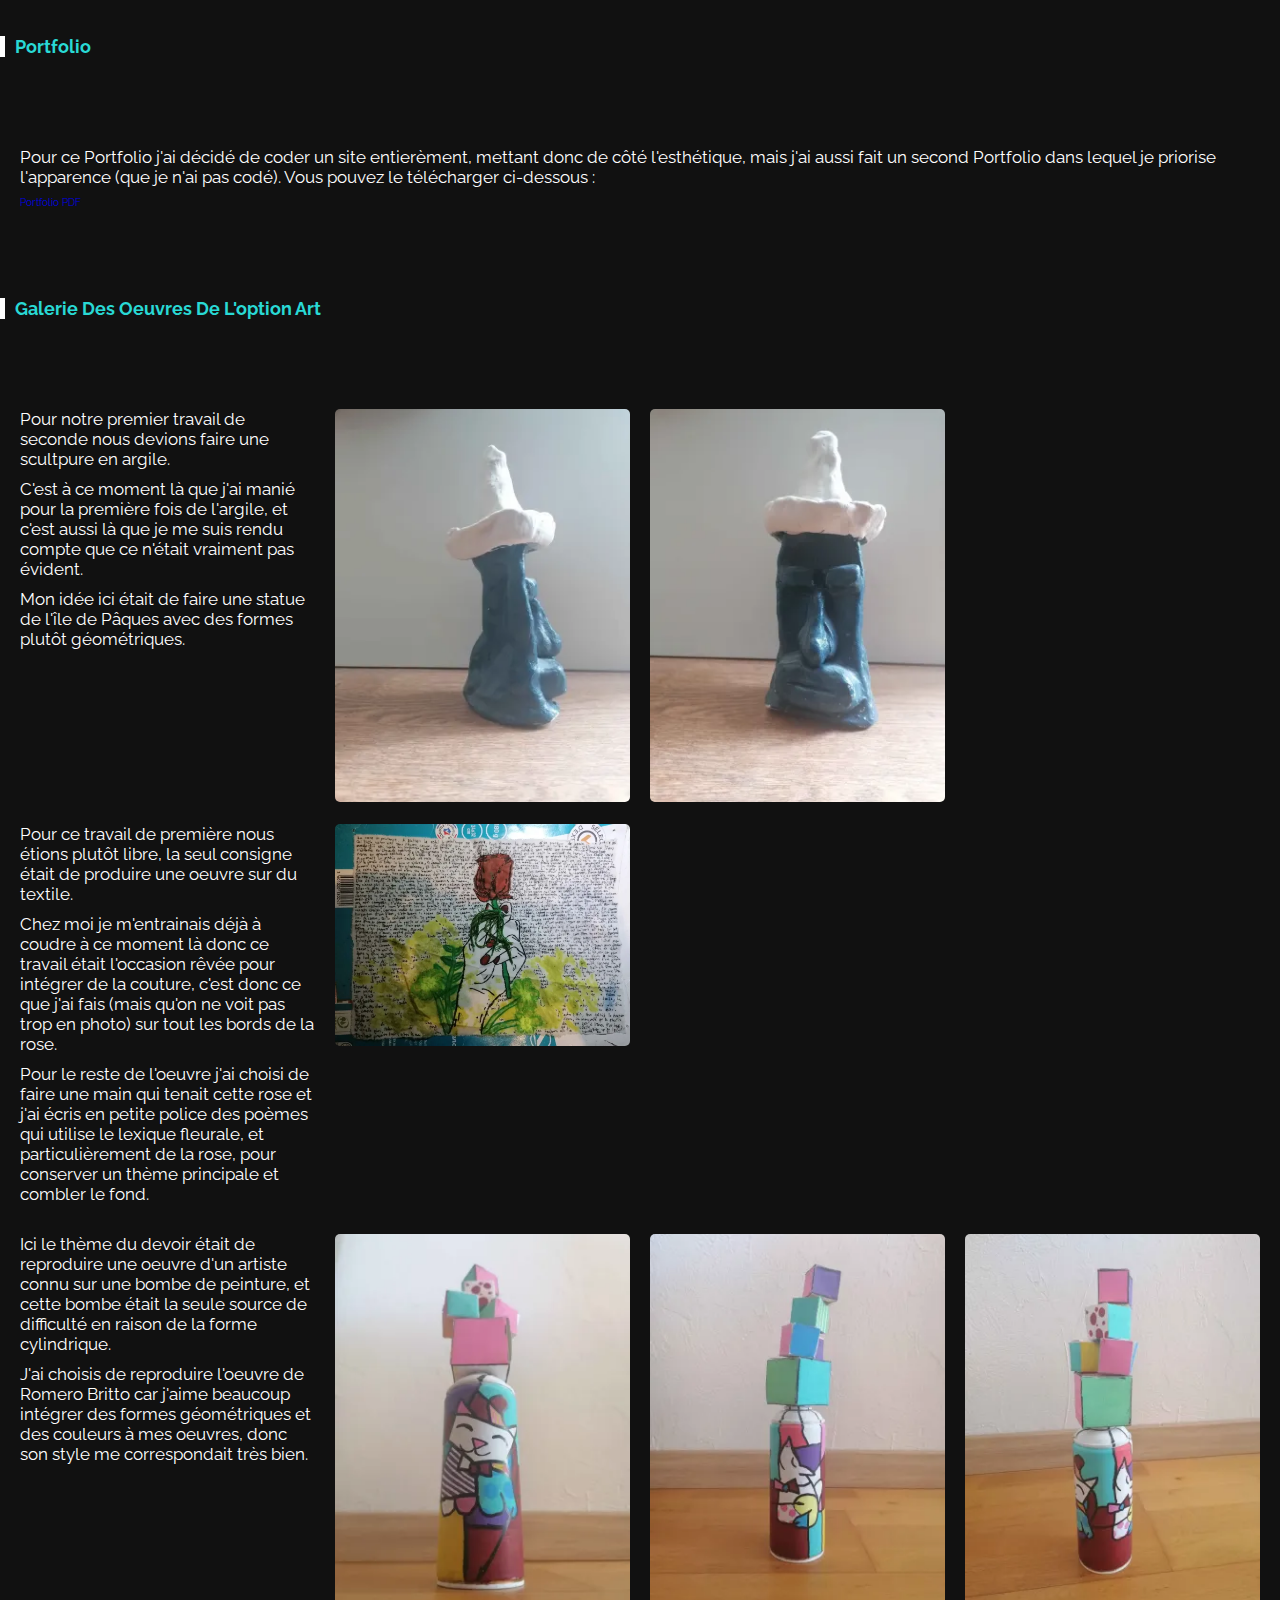
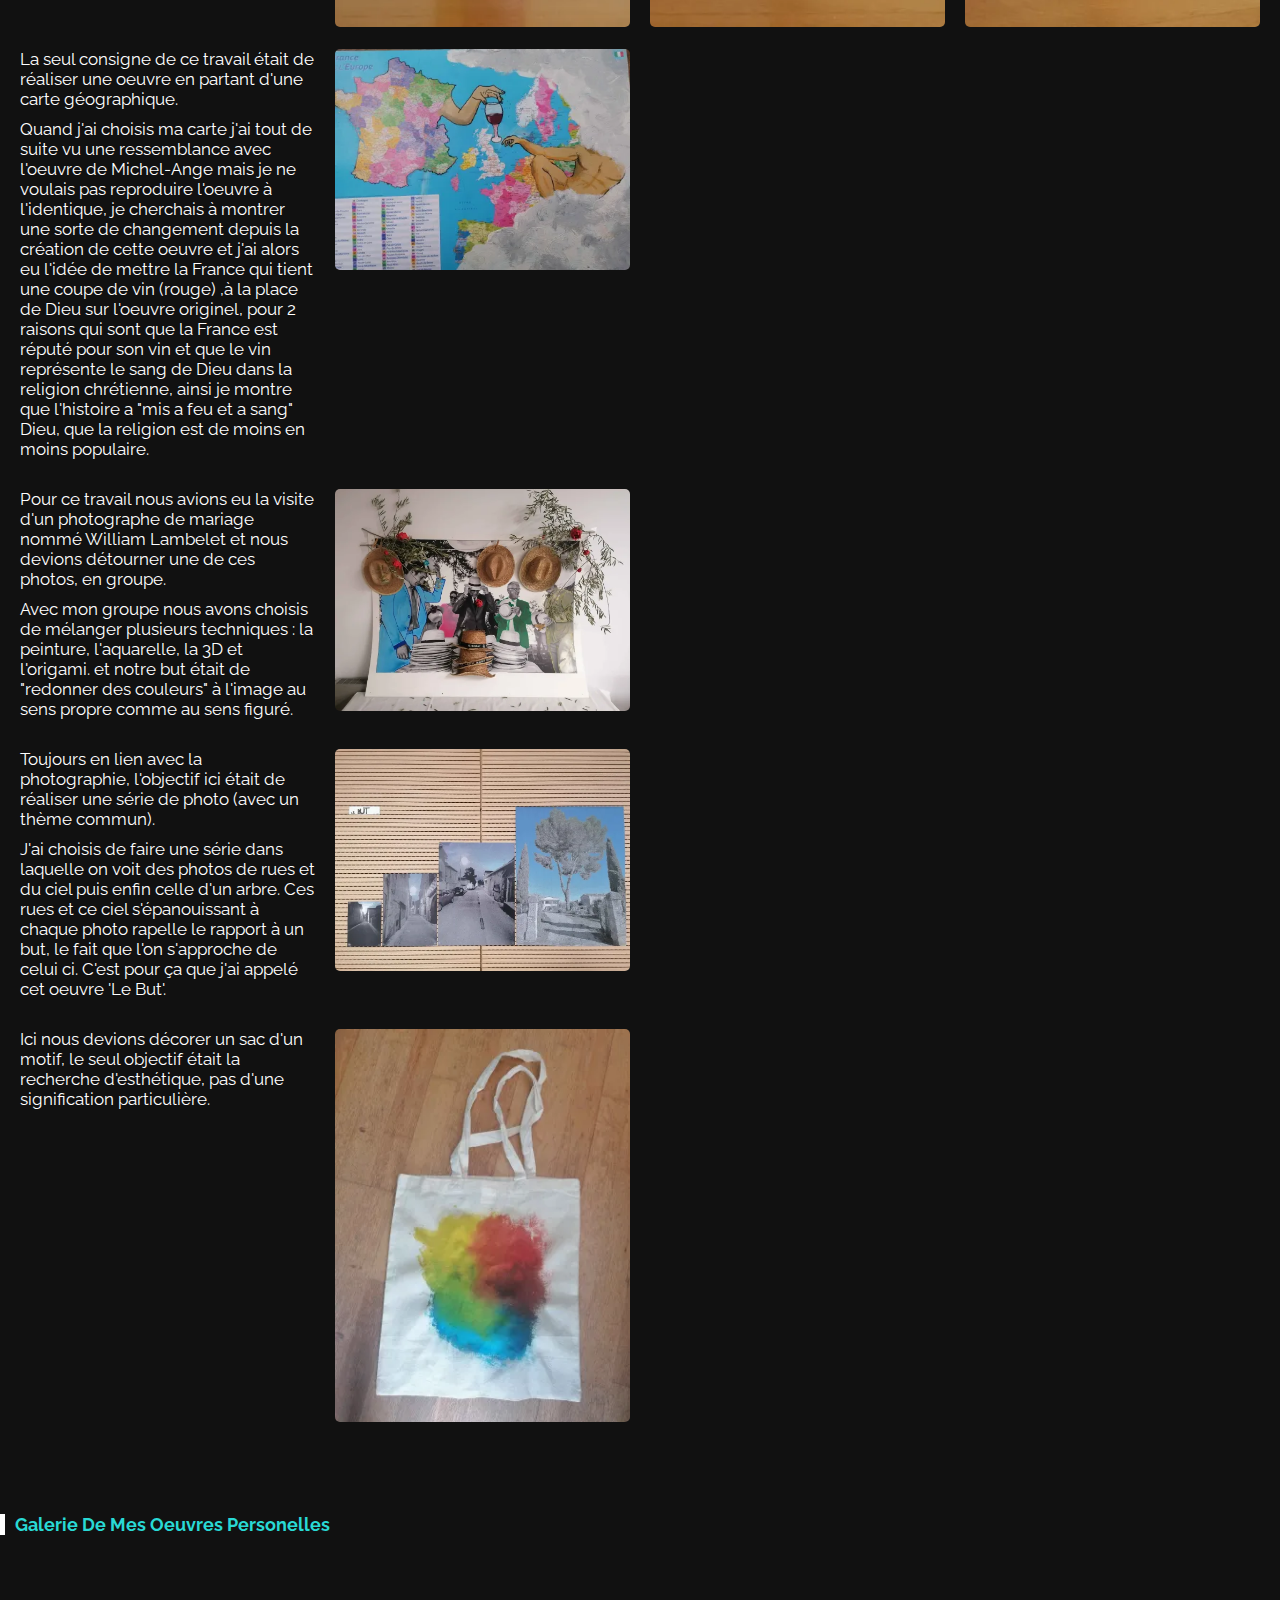
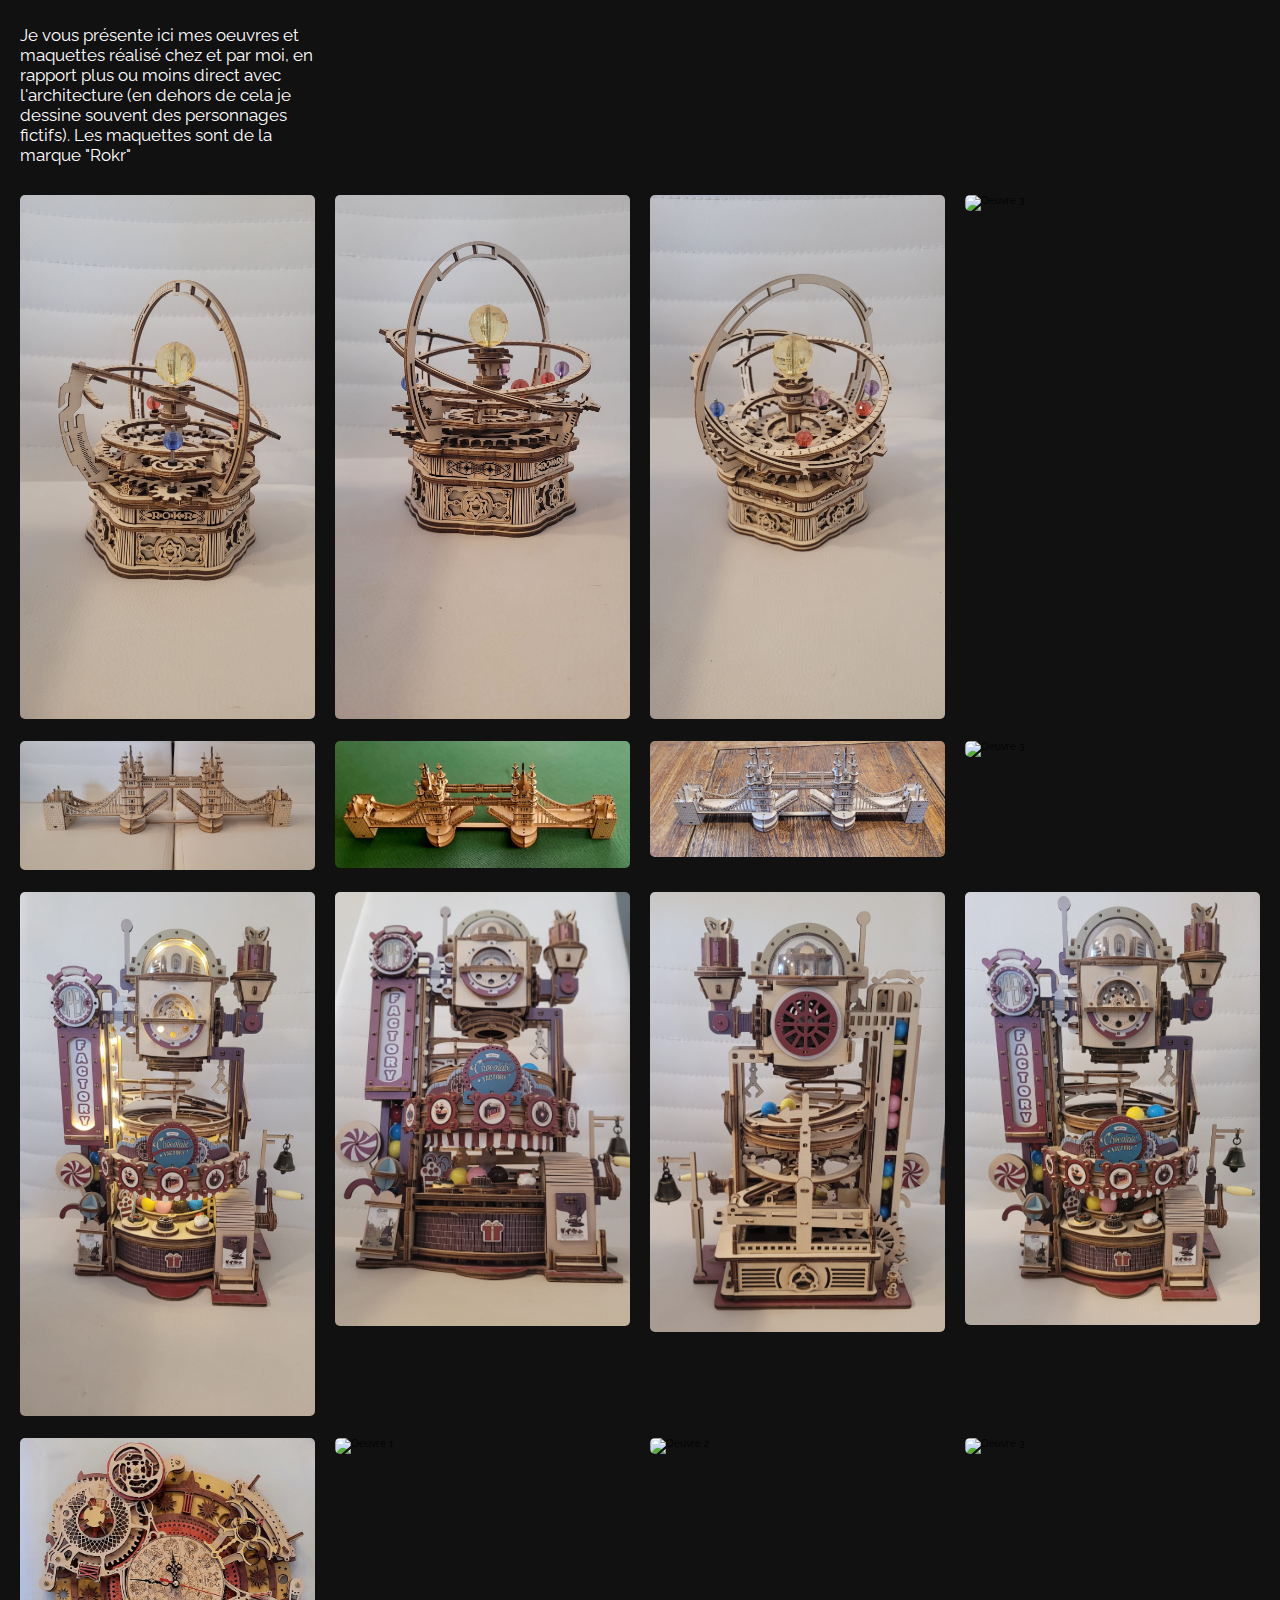
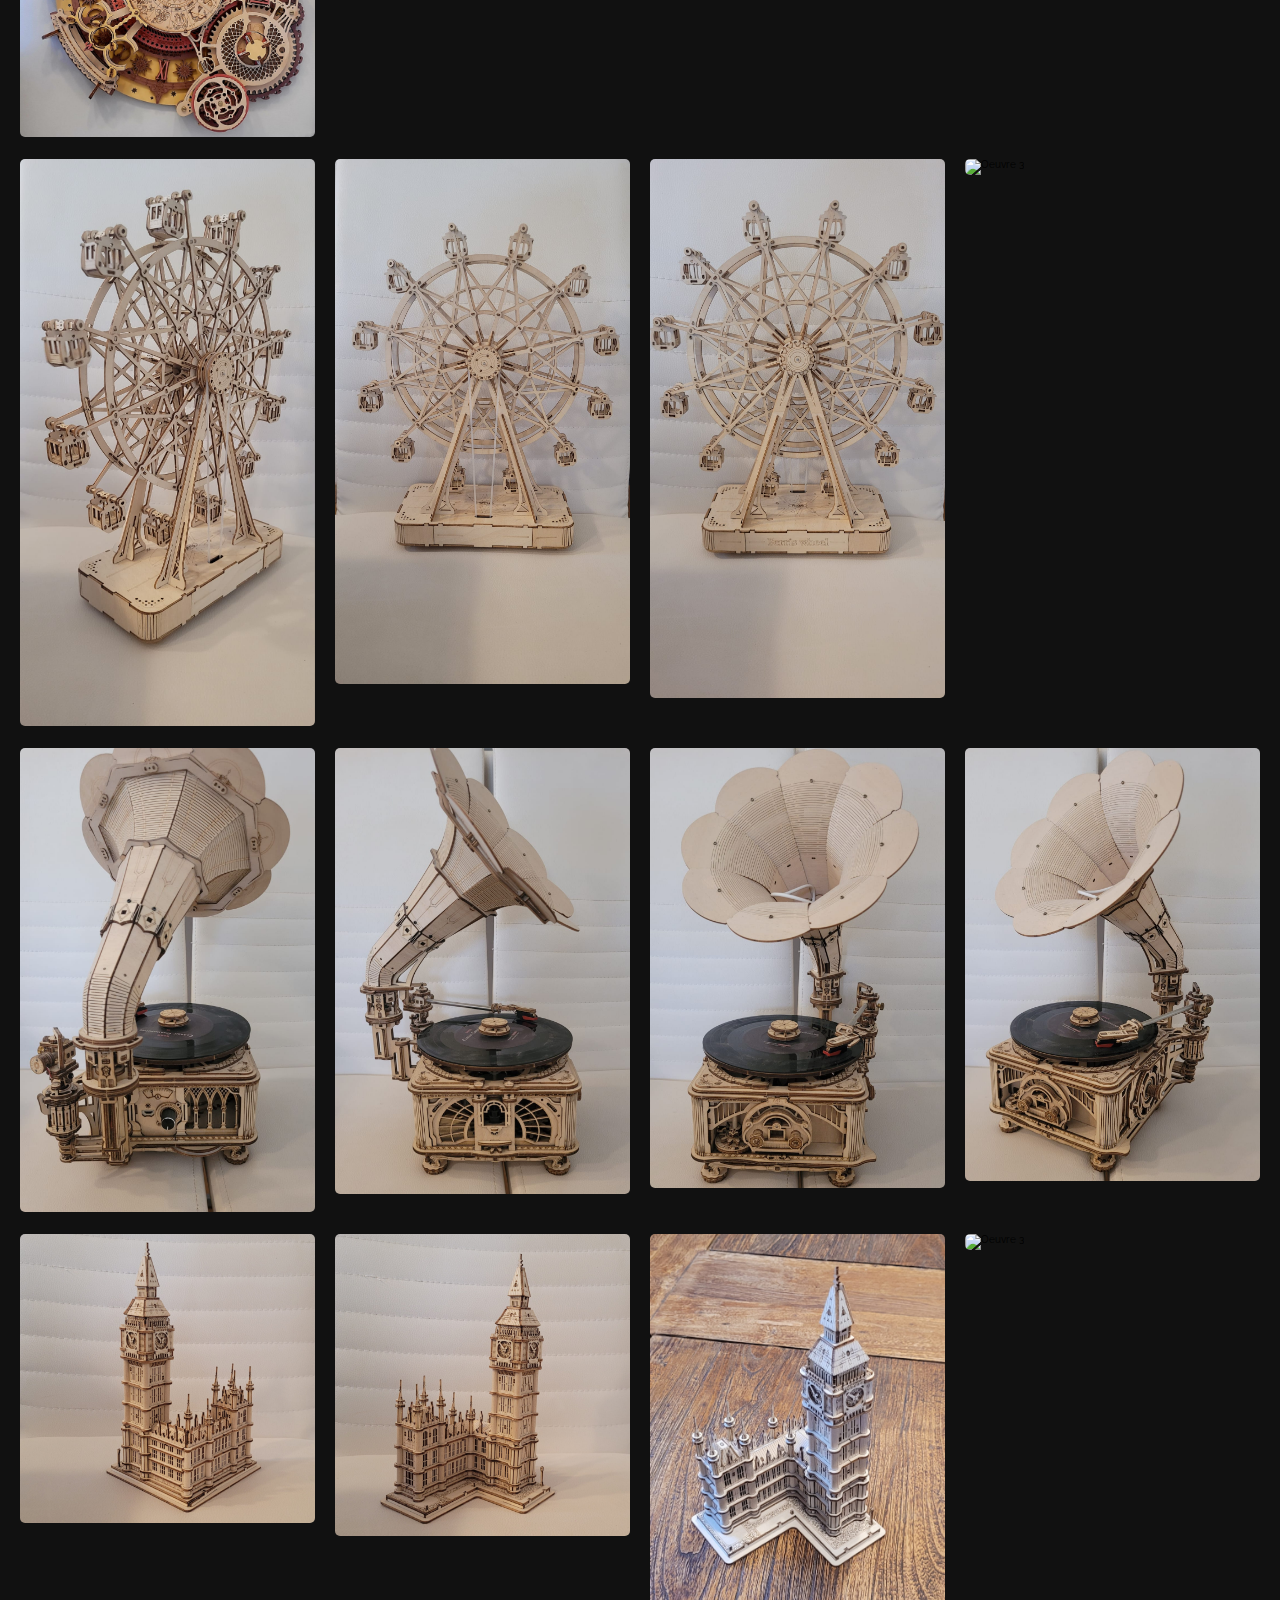
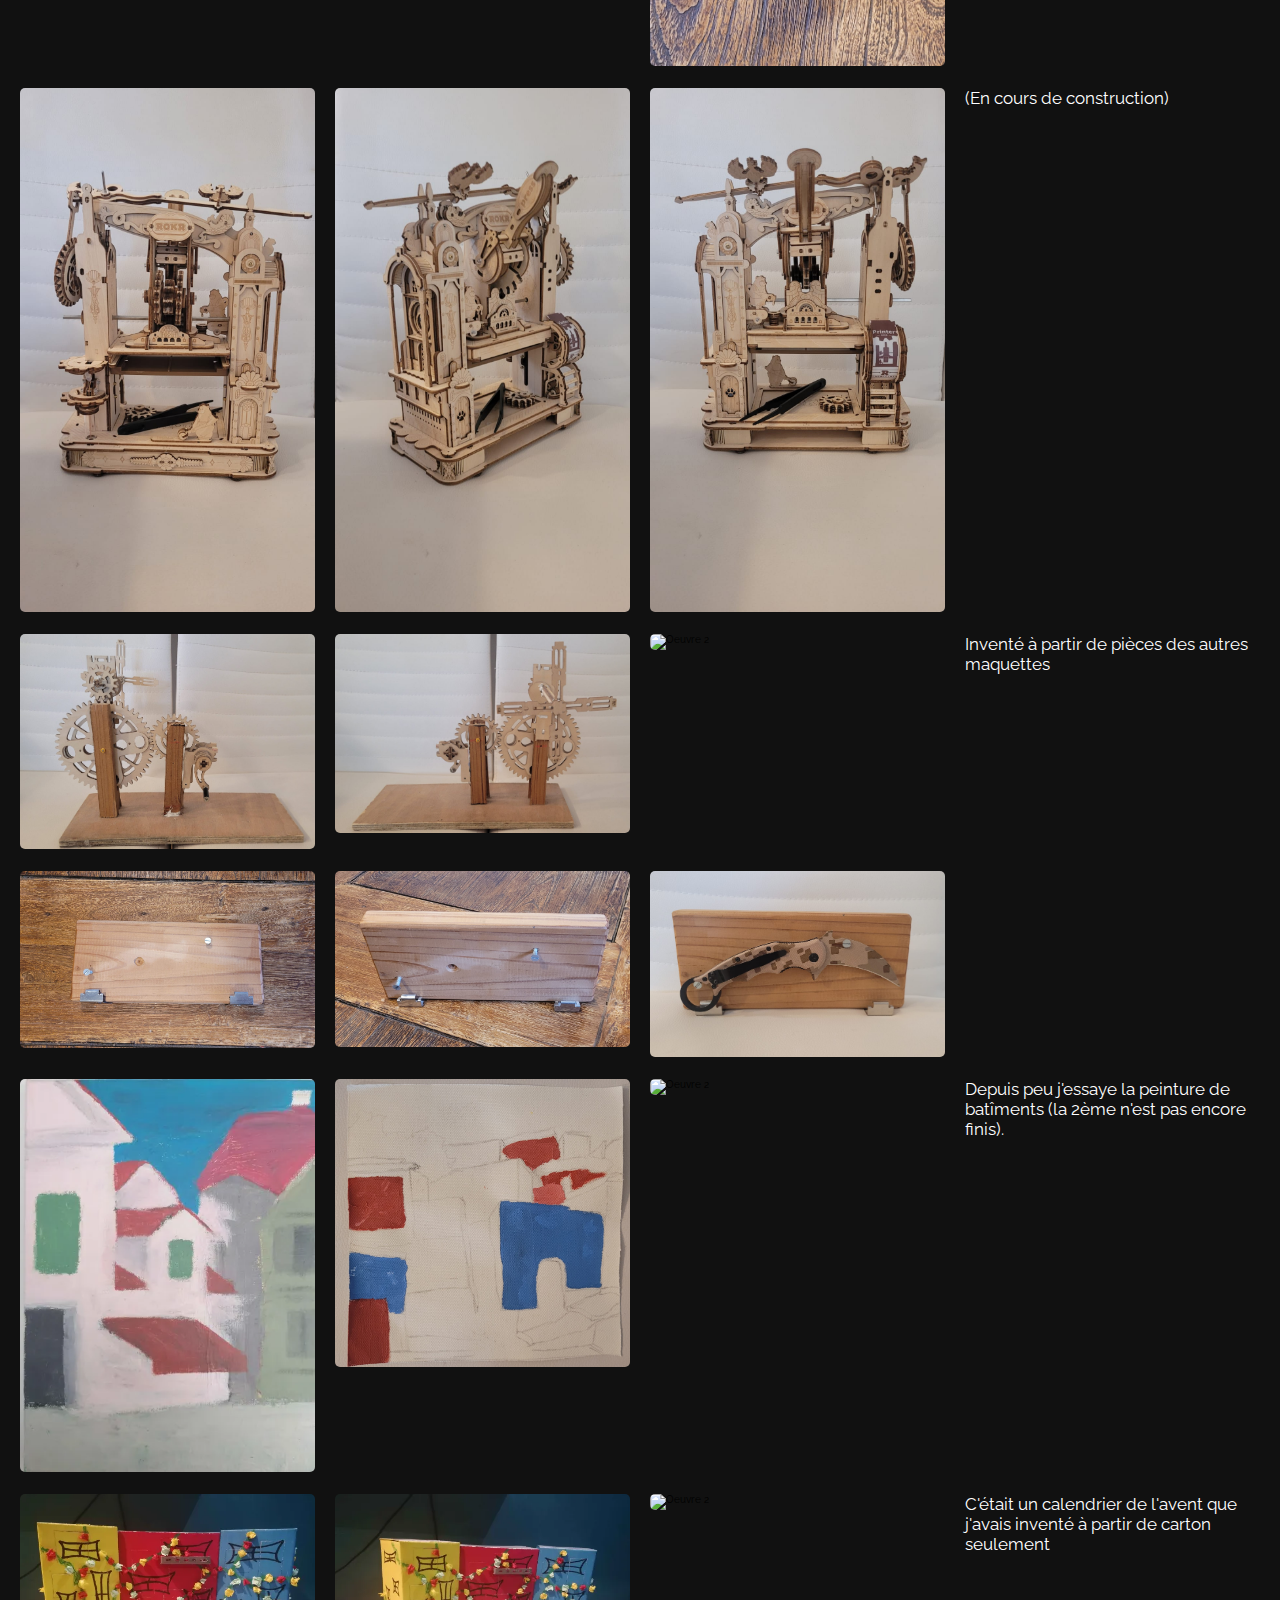
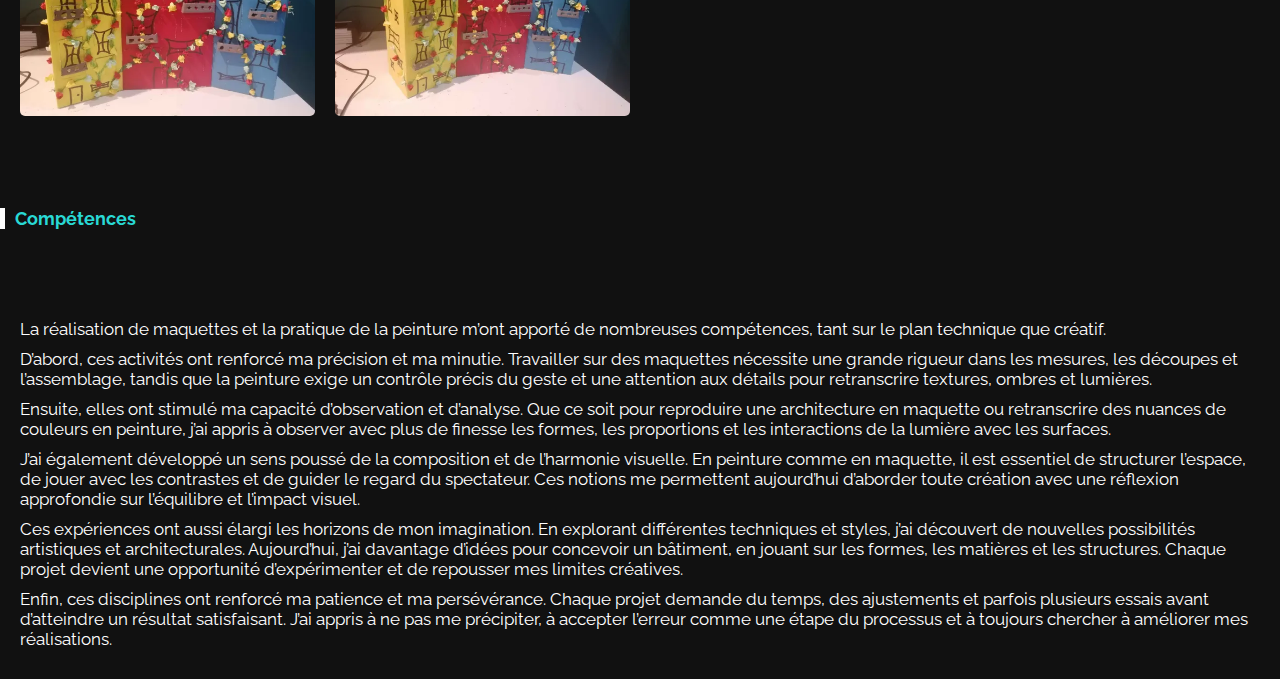
==== commit f81bfe98: "Update index.html" ====
--- a/index.html
+++ b/index.html
@@ -47,7 +47,7 @@
         <div class="gallery-grid">
             <div>
                 <p>Pour ce Portfolio j'ai décidé de coder un site entierèment, mettant donc de côté l'esthétique, mais j'ai aussi fait
-                    un second Portfolio dans lequel je priorise l'apparence (que je n'ai pas codé).
+                    un second Portfolio dans lequel je priorise l'apparence (que je n'ai pas codé). Vous pouvez le télécharger ci-dessous :
                 </p>
                 <a href="Portfolio.pdf" download>Portfolio PDF</a>
             </div>
